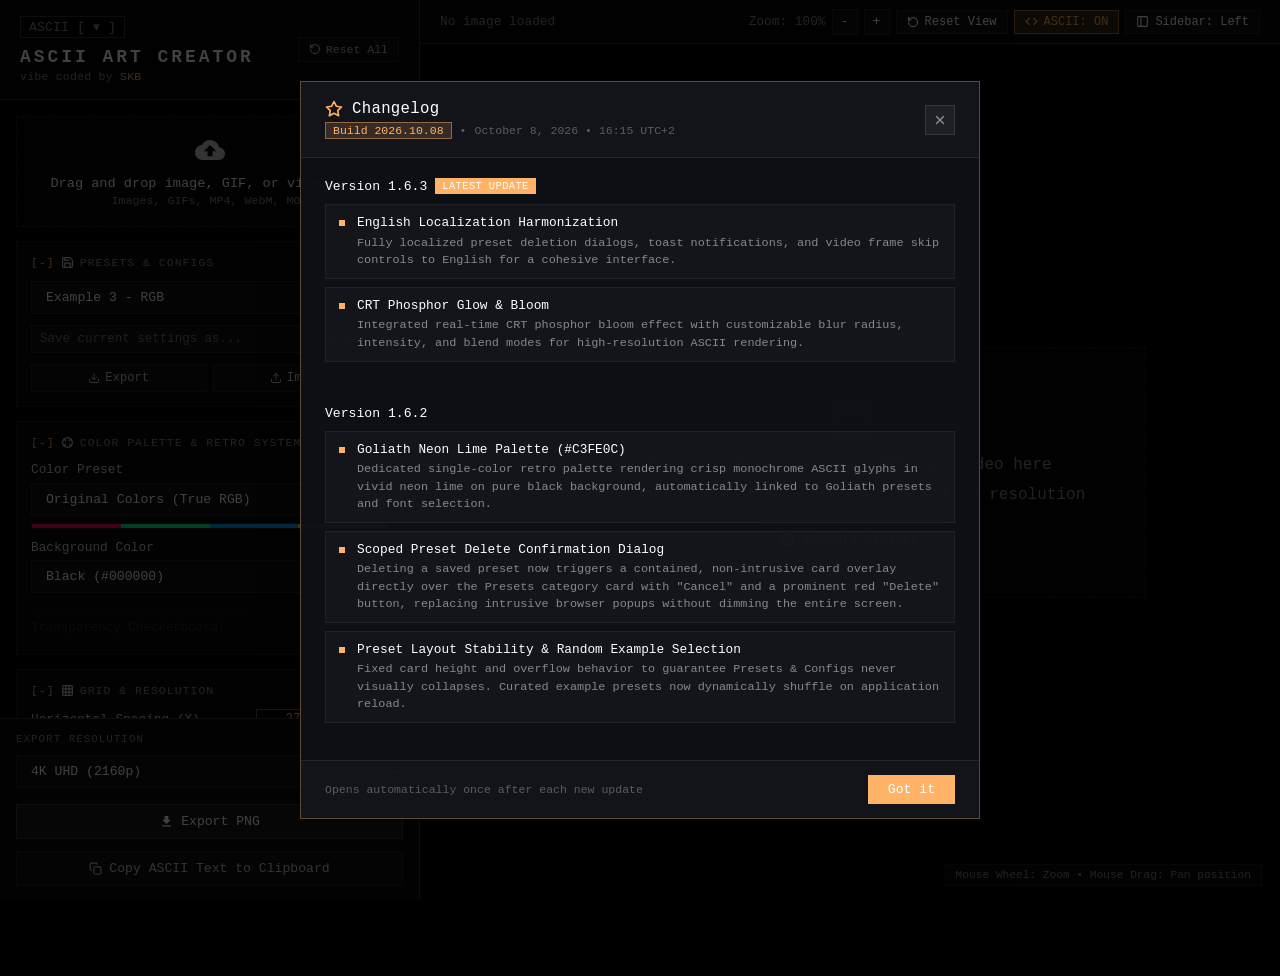
==== ascii.html @ 0fc12c8c "feat: Merge ASCII Art Creator and Modulation Lines into one multi-page build - index.html routes by " ====
<!DOCTYPE html>
<html lang="en" data-tool="ascii">
<head>
    <meta charset="UTF-8">
    <meta name="viewport" content="width=device-width, initial-scale=1.0">
    <title>ASCII ART CREATOR</title>
    <link rel="icon" href="data:,">

    <!-- Primary Meta Tags -->
    <meta name="title" content="&#8203;">
    <meta name="description" content="&quot;Beauty is in the eye of the beholder.&quot;">
    <meta name="theme-color" content="#000000">

    <!-- Open Graph / Facebook / Discord Embed -->
    <meta property="og:type" content="website">
    <meta property="og:url" content="https://skbwastaken.github.io/ASCIICreator/">
    <meta property="og:site_name" content="ASCII ART CREATOR">
    <meta property="og:title" content="&#8203;">
    <meta property="og:description" content="&quot;Beauty is in the eye of the beholder.&quot;">
    <meta property="og:image" content="https://skbwastaken.github.io/ASCIICreator/assets/embed.png">
    <meta property="og:image:width" content="1024">
    <meta property="og:image:height" content="134">

    <!-- Twitter / X Cards -->
    <meta name="twitter:card" content="summary_large_image">
    <meta name="twitter:url" content="https://skbwastaken.github.io/ASCIICreator/">
    <meta name="twitter:title" content="&#8203;">
    <meta name="twitter:description" content="&quot;Beauty is in the eye of the beholder.&quot;">
    <meta name="twitter:image" content="https://skbwastaken.github.io/ASCIICreator/assets/embed.png">
    <link rel="canonical" href="https://skbwastaken.github.io/ASCIICreator/">
    <style>
        @font-face {
            font-family: 'Goliath';
            src: url('[data-uri]') format('truetype');
            font-display: swap;
        }
        @font-face {
            font-family: 'Goliath Beta Encrypted';
            src: url('[data-uri]') format('truetype');
            font-display: swap;
        }

        :root {
            --bg-base: #000000;
            --panel-glass: rgba(12, 12, 16, 0.65);
            --card-glass: rgba(255, 255, 255, 0.025);
            --card-border: #333333;
            --border-subtle: #333333;
            --text-main: #f0f0f0;
            --text-muted: #888888;
            --text-dim: #5c5c5c;
            --control-bg: rgba(255, 255, 255, 0.035);
            --control-border: #333333;
            --accent: #ffb366;
            --accent-glow: rgba(255, 179, 102, 0.6);
            --accent-dim: rgba(255, 179, 102, 0.15);
            --accent-border: rgba(255, 179, 102, 0.45);
            --font-sans: Consolas, "Courier New", monospace;
            --font-mono: Consolas, "Courier New", monospace;
        }

        * {
            box-sizing: border-box;
            margin: 0;
            padding: 0;
        }

        body {
            font-family: var(--font-sans);
            background-color: var(--bg-base);
            background-image: 
                radial-gradient(ellipse 60% 40% at 16% 16%, rgba(255, 255, 255, 0.05) 0%, transparent 60%),
                radial-gradient(ellipse 50% 50% at 84% 84%, rgba(255, 255, 255, 0.03) 0%, transparent 60%),
                radial-gradient(circle at 50% 50%, rgba(0, 0, 0, 0.5) 0%, #000000 100%);
            background-attachment: fixed;
            color: var(--text-main);
            display: flex;
            height: 100vh;
            overflow: hidden;
            -webkit-font-smoothing: antialiased;
        }

        /* ------------------------------------------------------------- */
        /* SIDEBAR (LEFT / RIGHT)                                        */
        /* ------------------------------------------------------------- */
        aside {
            width: 420px;
            background: var(--panel-glass);
            backdrop-filter: blur(28px) saturate(180%);
            -webkit-backdrop-filter: blur(28px) saturate(180%);
            border-right: 1px solid var(--border-subtle);
            box-shadow: 10px 0 35px rgba(0, 0, 0, 0.7);
            display: flex;
            flex-direction: column;
            flex-shrink: 0;
            z-index: 10;
            transition: border 0.25s ease, box-shadow 0.25s ease;
        }

        body.sidebar-right {
            flex-direction: row-reverse;
        }

        body.sidebar-right aside {
            border-right: none;
            border-left: 1px solid var(--border-subtle);
            box-shadow: -10px 0 35px rgba(0, 0, 0, 0.7);
        }

        .sidebar-resizer {
            width: 8px;
            margin: 0 -4px;
            cursor: col-resize;
            z-index: 50;
            position: relative;
            flex-shrink: 0;
            user-select: none;
            transition: background 0.15s ease, box-shadow 0.15s ease;
        }

        .sidebar-resizer:hover,
        body.resizing-sidebar .sidebar-resizer {
            background: var(--accent);
            box-shadow: 0 0 10px var(--accent-glow);
        }

        body.resizing-sidebar {
            cursor: col-resize !important;
            user-select: none !important;
        }

        body.resizing-sidebar * {
            user-select: none !important;
        }

        .header {
            padding: 16px 20px;
            border-bottom: 1px solid var(--border-subtle);
            display: flex;
            align-items: center;
            justify-content: space-between;
            background: rgba(255, 255, 255, 0.015);
            backdrop-filter: blur(20px);
            -webkit-backdrop-filter: blur(20px);
        }

        .header-title-box {
            display: flex;
            flex-direction: column;
            gap: 2px;
        }

        .header h1 {
            font-size: 1.12rem;
            font-weight: 800;
            letter-spacing: 0.04em;
            color: #ffffff;
            text-transform: uppercase;
            line-height: 1.1;
        }

        .header-credit {
            font-size: 0.72rem;
            color: var(--text-muted);
            letter-spacing: 0.02em;
            display: flex;
            align-items: center;
            flex-wrap: wrap;
            gap: 4px;
        }

        .header-credit a {
            color: #ffb366;
            text-decoration: none;
            font-weight: 700;
            transition: all 0.2s ease;
        }

        .header-credit a:hover {
            color: #ffffff;
            text-decoration: underline;
            text-shadow: 0 0 8px rgba(255, 179, 102, 0.6);
        }

        .header-updated {
            font-size: 0.68rem;
            color: var(--text-dim);
            font-weight: 400;
            margin-left: 2px;
            white-space: nowrap;
            cursor: pointer;
            transition: all 0.2s ease;
            text-decoration: underline dotted rgba(255, 255, 255, 0.2);
            text-underline-offset: 3px;
        }

        .header-updated:hover {
            color: var(--accent);
            text-decoration: underline solid var(--accent);
        }

        .btn-reset-all {
            display: flex;
            align-items: center;
            gap: 5px;
            background: rgba(255, 255, 255, 0.04);
            backdrop-filter: blur(10px);
            -webkit-backdrop-filter: blur(10px);
            color: #b8b8b8;
            border: 1px solid rgba(255, 255, 255, 0.09);
            border-radius: 6px;
            padding: 5px 10px;
            font-size: 0.72rem;
            font-weight: 600;
            cursor: pointer;
            transition: all 0.25s ease;
        }

        .btn-reset-all:hover {
            background: rgba(255, 255, 255, 0.09);
            border-color: rgba(255, 255, 255, 0.22);
            color: #ffffff;
            transform: translateY(-1px);
        }

        .controls-scroll {
            padding: 16px;
            overflow-y: auto;
            flex-grow: 1;
            display: flex;
            flex-direction: column;
            gap: 14px;
        }

        .controls-scroll::-webkit-scrollbar {
            width: 6px;
        }

        .controls-scroll::-webkit-scrollbar-track {
            background: transparent;
        }

        .controls-scroll::-webkit-scrollbar-thumb {
            background: rgba(255, 255, 255, 0.12);
            border-radius: 3px;
        }

        .controls-scroll::-webkit-scrollbar-thumb:hover {
            background: rgba(255, 255, 255, 0.2);
        }

        /* Subtle Frosted Glass Cards */
        .glass-card {
            background: rgba(255, 255, 255, 0.025);
            backdrop-filter: blur(16px);
            -webkit-backdrop-filter: blur(16px);
            border: 1px solid rgba(255, 255, 255, 0.07);
            border-radius: 12px;
            padding: 14px;
            display: flex;
            flex-direction: column;
            gap: 10px;
            box-shadow: 0 4px 16px rgba(0, 0, 0, 0.2);
            transition: all 0.28s ease;
        }

        .glass-card:hover {
            border-color: rgba(255, 255, 255, 0.14);
            background: rgba(255, 255, 255, 0.042);
            box-shadow: 0 6px 20px rgba(0, 0, 0, 0.28);
        }

        .card-header {
            font-size: 0.72rem;
            text-transform: uppercase;
            letter-spacing: 1px;
            color: var(--text-muted);
            font-weight: 700;
            display: flex;
            align-items: center;
            gap: 6px;
            margin-bottom: 2px;
        }

        .card-header svg {
            width: 13px;
            height: 13px;
            opacity: 0.8;
            stroke: #ffffff;
            stroke-width: 2.2;
        }

        /* Drop Zone */
        .drop-zone {
            border: 1.5px dashed rgba(255, 255, 255, 0.12);
            border-radius: 12px;
            padding: 18px 14px;
            text-align: center;
            cursor: pointer;
            background: rgba(255, 255, 255, 0.015);
            backdrop-filter: blur(14px);
            -webkit-backdrop-filter: blur(14px);
            transition: all 0.28s ease;
        }

        .drop-zone:hover, .drop-zone.dragover {
            border-color: rgba(255, 255, 255, 0.32);
            background: rgba(255, 255, 255, 0.045);
            transform: scale(0.995);
        }

        .drop-zone svg {
            width: 30px;
            height: 30px;
            fill: #ffffff;
            opacity: 0.8;
            margin-bottom: 6px;
            transition: transform 0.25s ease, opacity 0.25s ease;
        }

        .drop-zone:hover svg {
            transform: translateY(-2px);
            opacity: 1;
        }

        .drop-zone p {
            font-size: 0.85rem;
            font-weight: 600;
            color: var(--text-main);
        }

        .drop-zone span {
            font-size: 0.73rem;
            color: var(--text-muted);
            display: block;
            margin-top: 3px;
        }

        /* Controls */
        .control-group {
            display: flex;
            flex-direction: column;
            gap: 5px;
        }

        .control-label {
            display: flex;
            justify-content: space-between;
            align-items: center;
            font-size: 0.8rem;
            font-weight: 500;
            color: #d0d0d0;
        }

        .label-meta {
            display: flex;
            align-items: center;
            gap: 6px;
        }

        .control-value {
            color: #ffffff;
            font-family: var(--font-mono);
            font-size: 0.82rem;
            font-weight: 600;
        }

        .btn-reset-mini {
            background: transparent;
            border: 1px solid transparent;
            color: var(--text-muted);
            cursor: pointer;
            padding: 2px 5px;
            font-size: 0.68rem;
            line-height: 1;
            border-radius: 4px;
            display: inline-flex;
            align-items: center;
            gap: 3px;
            transition: all 0.25s ease;
            opacity: 0.6;
        }

        .btn-reset-mini:hover {
            opacity: 1;
            color: #ffffff;
            background: rgba(255, 255, 255, 0.08);
            border-color: rgba(255, 255, 255, 0.16);
        }

        .btn-reset-mini svg {
            width: 10px;
            height: 10px;
        }

        .control-num-input {
            background: rgba(0, 0, 0, 0.45);
            border: 1px solid var(--accent-border);
            color: var(--accent);
            font-family: var(--font-mono);
            font-size: 0.78rem;
            font-weight: 600;
            padding: 2px 6px;
            border-radius: 5px;
            width: 52px;
            text-align: right;
            outline: none;
            transition: all 0.18s ease;
            -moz-appearance: textfield;
        }

        .control-num-input::-webkit-outer-spin-button,
        .control-num-input::-webkit-inner-spin-button {
            -webkit-appearance: none;
            margin: 0;
        }

        .control-num-input:hover {
            border-color: var(--accent);
            background: rgba(0, 0, 0, 0.6);
        }

        .control-num-input:focus {
            border-color: var(--accent);
            box-shadow: 0 0 8px var(--accent-glow);
            color: #ffffff;
            background: rgba(0, 0, 0, 0.85);
        }

        .aspect-input {
            width: 62px;
            text-align: center;
        }

        .number-input-wrapper {
            display: inline-flex;
            align-items: center;
            gap: 3px;
        }

        .unit-suffix {
            font-family: var(--font-mono);
            font-size: 0.72rem;
            color: var(--text-dim);
            user-select: none;
        }

        .aspect-stepper-group {
            display: inline-flex;
            align-items: center;
            gap: 2px;
            background: rgba(0, 0, 0, 0.35);
            border: 1px solid var(--border);
            border-radius: 6px;
            padding: 1px 2px;
        }

        .btn-stepper {
            background: rgba(255, 255, 255, 0.05);
            border: none;
            color: var(--text-muted);
            font-family: var(--font-mono);
            font-size: 0.75rem;
            font-weight: bold;
            width: 18px;
            height: 20px;
            border-radius: 4px;
            cursor: pointer;
            display: inline-flex;
            align-items: center;
            justify-content: center;
            transition: all 0.15s ease;
            line-height: 1;
            padding: 0;
            user-select: none;
        }

        .btn-stepper:hover {
            background: var(--accent-dim);
            color: var(--accent);
        }

        .btn-link-aspect {
            background: rgba(255, 255, 255, 0.05);
            border: 1px solid var(--border);
            color: var(--text-dim);
            border-radius: 4px;
            padding: 1px 6px;
            font-size: 0.68rem;
            font-family: var(--font-mono);
            display: inline-flex;
            align-items: center;
            gap: 4px;
            cursor: pointer;
            transition: all 0.15s ease;
            user-select: none;
        }

        .btn-link-aspect.active {
            background: var(--accent-dim);
            border-color: var(--accent-border);
            color: var(--accent);
        }

        .btn-link-aspect:hover {
            border-color: var(--accent);
        }

        input[type="range"] {
            -webkit-appearance: none;
            width: 100%;
            height: 4px;
            background: rgba(255, 255, 255, 0.08);
            border-radius: 2px;
            outline: none;
            transition: background 0.25s ease;
        }

        input[type="range"]::-webkit-slider-thumb {
            -webkit-appearance: none;
            width: 14px;
            height: 14px;
            background: #ffffff;
            border-radius: 50%;
            cursor: pointer;
            box-shadow: 0 1px 4px rgba(0, 0, 0, 0.5);
            transition: transform 0.2s ease, box-shadow 0.2s ease;
        }

        input[type="range"]::-webkit-slider-thumb:hover {
            transform: scale(1.15);
            box-shadow: 0 2px 6px rgba(0, 0, 0, 0.6);
        }

        select, input[type="text"] {
            width: 100%;
            padding: 7px 10px;
            background: rgba(255, 255, 255, 0.035);
            backdrop-filter: blur(10px);
            -webkit-backdrop-filter: blur(10px);
            border: 1px solid rgba(255, 255, 255, 0.08);
            border-radius: 8px;
            color: var(--text-main);
            font-size: 0.82rem;
            outline: none;
            transition: all 0.25s ease;
        }

        select option, select optgroup {
            background-color: #121216;
            color: #ffffff;
        }

        select:hover, input[type="text"]:hover {
            background: rgba(255, 255, 255, 0.06);
            border-color: rgba(255, 255, 255, 0.16);
        }

        select:focus, input[type="text"]:focus {
            background: rgba(255, 255, 255, 0.07);
            border-color: rgba(255, 255, 255, 0.3);
            box-shadow: 0 0 12px rgba(255, 255, 255, 0.04);
        }

        .palette-preview {
            display: flex;
            height: 6px;
            border-radius: 3px;
            overflow: hidden;
            margin-top: 2px;
            border: 1px solid rgba(255, 255, 255, 0.09);
        }

        .palette-swatch {
            flex: 1;
            height: 100%;
        }

        .toggle-row {
            display: flex;
            align-items: center;
            justify-content: space-between;
            padding: 3px 0;
        }

        .toggle-row label {
            font-size: 0.8rem;
            cursor: pointer;
            color: #d0d0d0;
        }

        .switch {
            position: relative;
            display: inline-block;
            width: 34px;
            height: 19px;
        }

        .switch input {
            opacity: 0;
            width: 0;
            height: 0;
        }

        .slider-switch {
            position: absolute;
            cursor: pointer;
            top: 0; left: 0; right: 0; bottom: 0;
            background-color: rgba(255, 255, 255, 0.06);
            border: 1px solid var(--control-border);
            transition: all 0.25s ease;
            border-radius: 20px;
        }

        .slider-switch:before {
            position: absolute;
            content: "";
            height: 13px;
            width: 13px;
            left: 2px;
            bottom: 2px;
            background-color: #6a6a6a;
            transition: all 0.25s ease;
            border-radius: 50%;
        }

        input:checked + .slider-switch {
            background-color: rgba(255, 255, 255, 0.2);
            border-color: rgba(255, 255, 255, 0.35);
        }

        input:checked + .slider-switch:before {
            transform: translateX(15px);
            background-color: #ffffff;
        }

        /* Bottom Actions in Sidebar */
        .actions {
            padding: 14px 16px;
            border-top: 1px solid var(--border-subtle);
            display: flex;
            flex-direction: column;
            gap: 8px;
            background: rgba(12, 12, 16, 0.7);
            backdrop-filter: blur(28px);
            -webkit-backdrop-filter: blur(28px);
        }

        .export-label {
            font-size: 0.68rem;
            text-transform: uppercase;
            letter-spacing: 1px;
            color: var(--text-muted);
            font-weight: 700;
            margin-bottom: 2px;
        }

        .btn {
            display: flex;
            align-items: center;
            justify-content: center;
            gap: 7px;
            padding: 9px 12px;
            border-radius: 8px;
            font-size: 0.82rem;
            font-weight: 600;
            cursor: pointer;
            transition: all 0.26s cubic-bezier(0.2, 0.8, 0.2, 1);
            border: 1px solid transparent;
            text-decoration: none;
        }

        /* ------------------------------------------------------------- */
        /* SUBTLE FROSTED GLASS BUTTONS & GENTLE HOVER HIGHLIGHTS       */
        /* ------------------------------------------------------------- */
        .btn-hero {
            background: rgba(255, 255, 255, 0.07);
            backdrop-filter: blur(14px);
            -webkit-backdrop-filter: blur(14px);
            color: #ffffff;
            border: 1px solid rgba(255, 255, 255, 0.13);
            box-shadow: 0 4px 14px rgba(0, 0, 0, 0.2);
        }

        .btn-hero:hover {
            background: rgba(255, 255, 255, 0.14);
            color: #ffffff;
            border-color: rgba(255, 255, 255, 0.26);
            transform: translateY(-1px);
            box-shadow: 0 6px 18px rgba(0, 0, 0, 0.25), 0 0 14px rgba(255, 255, 255, 0.05);
        }

        .btn-hero:active {
            transform: translateY(0);
            background: rgba(255, 255, 255, 0.11);
        }

        .btn-secondary {
            background: rgba(255, 255, 255, 0.035);
            backdrop-filter: blur(14px);
            -webkit-backdrop-filter: blur(14px);
            border: 1px solid rgba(255, 255, 255, 0.08);
            color: #c8c8c8;
            box-shadow: 0 2px 8px rgba(0, 0, 0, 0.15);
        }

        .btn-secondary:hover {
            background: rgba(255, 255, 255, 0.085);
            border-color: rgba(255, 255, 255, 0.18);
            color: #ffffff;
            transform: translateY(-1px);
            box-shadow: 0 4px 12px rgba(0, 0, 0, 0.2);
        }

        .btn-secondary:active {
            transform: translateY(0);
            background: rgba(255, 255, 255, 0.06);
        }

        .btn-row {
            display: flex;
            gap: 7px;
        }

        .btn-row .btn {
            flex: 1;
            font-size: 0.78rem;
            padding: 7px 8px;
        }

        /* ------------------------------------------------------------- */
        /* MAIN VIEWPORT (RIGHT)                                         */
        /* ------------------------------------------------------------- */
        main {
            flex-grow: 1;
            display: flex;
            flex-direction: column;
            position: relative;
            background: transparent;
            overflow: hidden;
        }

        .top-status-bar {
            height: 44px;
            border-bottom: 1px solid var(--border-subtle);
            background: rgba(12, 12, 16, 0.6);
            backdrop-filter: blur(24px);
            -webkit-backdrop-filter: blur(24px);
            display: flex;
            align-items: center;
            justify-content: space-between;
            padding: 0 20px;
            font-size: 0.8rem;
            color: var(--text-muted);
            z-index: 5;
        }

        .top-bar-right {
            display: flex;
            align-items: center;
            gap: 12px;
        }

        .zoom-controls {
            display: flex;
            align-items: center;
            gap: 6px;
        }

        .zoom-btn {
            background: rgba(255, 255, 255, 0.04);
            backdrop-filter: blur(10px);
            -webkit-backdrop-filter: blur(10px);
            border: 1px solid rgba(255, 255, 255, 0.08);
            color: var(--text-main);
            width: 26px;
            height: 26px;
            border-radius: 6px;
            display: flex;
            align-items: center;
            justify-content: center;
            cursor: pointer;
            font-weight: bold;
            transition: all 0.25s ease;
        }

        .zoom-btn:hover {
            background: rgba(255, 255, 255, 0.1);
            border-color: rgba(255, 255, 255, 0.2);
            color: #ffffff;
        }

        .btn-tool {
            display: flex;
            align-items: center;
            gap: 6px;
            background: rgba(255, 255, 255, 0.04);
            backdrop-filter: blur(10px);
            -webkit-backdrop-filter: blur(10px);
            border: 1px solid rgba(255, 255, 255, 0.08);
            color: var(--text-main);
            padding: 4px 10px;
            border-radius: 6px;
            font-size: 0.75rem;
            font-weight: 600;
            cursor: pointer;
            transition: all 0.25s ease;
        }

        .btn-tool:hover {
            background: rgba(255, 255, 255, 0.1);
            border-color: rgba(255, 255, 255, 0.2);
            color: #ffffff;
            transform: translateY(-1px);
        }

        .btn-tool.active {
            background: rgba(255, 255, 255, 0.16);
            border-color: rgba(255, 255, 255, 0.45);
            color: #ffffff;
        }

        #btnToggleAscii.active {
            background: rgba(255, 179, 102, 0.18);
            border-color: rgba(255, 179, 102, 0.55);
            color: var(--accent);
        }

        #btnToggleAscii.active:hover {
            background: rgba(255, 179, 102, 0.28);
            border-color: var(--accent);
            color: #ffffff;
            box-shadow: 0 0 12px rgba(255, 179, 102, 0.35);
        }

        .viewport {
            flex-grow: 1;
            display: flex;
            align-items: center;
            justify-content: center;
            overflow: hidden;
            position: relative;
            user-select: none;
            cursor: grab;
        }

        .viewport.grabbing {
            cursor: grabbing;
        }

        /* Monochromatic B&W Checkerboard */
        .checkerboard-pattern {
            background-color: #060608 !important;
            background-image: 
                linear-gradient(45deg, #151518 25%, transparent 25%), 
                linear-gradient(-45deg, #151518 25%, transparent 25%), 
                linear-gradient(45deg, transparent 75%, #151518 75%), 
                linear-gradient(-45deg, transparent 75%, #151518 75%) !important;
            background-size: 22px 22px !important;
            background-position: 0 0, 0 11px, 11px -11px, -11px 0px !important;
        }

        .pan-hint {
            position: absolute;
            bottom: 14px;
            right: 18px;
            font-size: 0.7rem;
            color: var(--text-muted);
            background: rgba(12, 12, 16, 0.7);
            padding: 4px 10px;
            border-radius: 6px;
            pointer-events: none;
            border: 1px solid rgba(255, 255, 255, 0.08);
            backdrop-filter: blur(14px);
            -webkit-backdrop-filter: blur(14px);
            z-index: 10;
        }

        /* ------------------------------------------------------------- */
        /* FLOATING MEDIA PLAYER BAR (VIDEOS & GIFS)                     */
        /* ------------------------------------------------------------- */
        .media-player-bar {
            position: absolute;
            bottom: 22px;
            left: 50%;
            transform: translateX(-50%);
            display: flex;
            align-items: center;
            gap: 12px;
            padding: 7px 16px;
            background: rgba(14, 14, 18, 0.88);
            backdrop-filter: blur(28px) saturate(160%);
            -webkit-backdrop-filter: blur(28px) saturate(160%);
            border: 1px solid rgba(255, 255, 255, 0.12);
            border-radius: 30px;
            box-shadow: 0 12px 35px rgba(0, 0, 0, 0.75), 0 0 18px rgba(255, 179, 102, 0.15);
            z-index: 25;
            width: 90%;
            max-width: 480px;
            transition: all 0.3s cubic-bezier(0.16, 1, 0.3, 1);
            user-select: none;
        }

        .player-btn {
            background: rgba(255, 255, 255, 0.06);
            border: 1px solid rgba(255, 255, 255, 0.1);
            color: #ffffff;
            width: 32px;
            height: 32px;
            border-radius: 50%;
            display: flex;
            align-items: center;
            justify-content: center;
            cursor: pointer;
            transition: all 0.2s ease;
            flex-shrink: 0;
        }

        .player-btn:hover {
            background: rgba(255, 255, 255, 0.14);
            border-color: rgba(255, 255, 255, 0.28);
            color: #ffb366;
            transform: scale(1.06);
        }

        .player-btn.active {
            color: #ffb366;
            border-color: rgba(255, 179, 102, 0.45);
            background: rgba(255, 179, 102, 0.15);
        }

        .player-time {
            font-size: 0.72rem;
            font-family: var(--font-mono);
            color: var(--text-muted);
            white-space: nowrap;
            user-select: none;
        }

        .player-seekbar {
            flex: 1;
            -webkit-appearance: none;
            appearance: none;
            height: 5px;
            border-radius: 3px;
            background: rgba(255, 255, 255, 0.14);
            outline: none;
            cursor: pointer;
            transition: background 0.2s ease;
        }

        .player-seekbar::-webkit-slider-thumb {
            -webkit-appearance: none;
            appearance: none;
            width: 13px;
            height: 13px;
            border-radius: 50%;
            background: #ffb366;
            box-shadow: 0 0 10px rgba(255, 179, 102, 0.85);
            cursor: pointer;
            transition: transform 0.15s ease;
        }

        .player-seekbar::-webkit-slider-thumb:hover {
            transform: scale(1.25);
        }

        .player-seekbar::-moz-range-thumb {
            width: 13px;
            height: 13px;
            border: none;
            border-radius: 50%;
            background: #ffb366;
            box-shadow: 0 0 10px rgba(255, 179, 102, 0.85);
            cursor: pointer;
        }

        /* Offline Export Modal Overlay */
        .export-modal-overlay {
            position: fixed;
            top: 0; left: 0; right: 0; bottom: 0;
            background: rgba(4, 4, 6, 0.78);
            backdrop-filter: blur(16px);
            -webkit-backdrop-filter: blur(16px);
            z-index: 1000;
            display: flex;
            align-items: center;
            justify-content: center;
        }

        .export-modal-card {
            background: rgba(18, 18, 24, 0.95);
            border: 1px solid rgba(255, 179, 102, 0.35);
            border-radius: 16px;
            padding: 22px 26px;
            width: 90%;
            max-width: 440px;
            box-shadow: 0 20px 50px rgba(0, 0, 0, 0.8), 0 0 25px rgba(255, 179, 102, 0.15);
            display: flex;
            flex-direction: column;
            gap: 12px;
            user-select: none;
        }

        .export-modal-title {
            display: flex;
            align-items: center;
            gap: 10px;
            font-size: 0.92rem;
            font-weight: 700;
            color: #ffffff;
        }

        .export-progress-bar {
            width: 100%;
            height: 8px;
            background: rgba(255, 255, 255, 0.08);
            border-radius: 4px;
            overflow: hidden;
            margin-top: 4px;
        }

        .export-progress-fill {
            height: 100%;
            width: 0%;
            background: #ffb366;
            box-shadow: 0 0 12px rgba(255, 179, 102, 0.85);
            transition: width 0.1s ease;
        }

        .export-modal-status {
            font-size: 0.76rem;
            color: var(--text-muted);
            font-family: var(--font-mono);
        }

        /* -------------------------------------------------------------
           CHANGELOG / WHAT'S NEW MODAL POPUP
        ------------------------------------------------------------- */
        .changelog-modal-overlay {
            position: fixed;
            inset: 0;
            background: rgba(0, 0, 0, 0.75);
            backdrop-filter: blur(10px);
            -webkit-backdrop-filter: blur(10px);
            z-index: 1200;
            display: flex;
            align-items: center;
            justify-content: center;
            padding: 24px;
            animation: changelogFadeIn 0.2s ease;
        }

        @keyframes changelogFadeIn {
            from { opacity: 0; }
            to { opacity: 1; }
        }

        .changelog-modal-card {
            background: rgba(15, 16, 22, 0.96);
            border: 1px solid rgba(255, 179, 102, 0.35);
            border-radius: 16px;
            width: 92%;
            max-width: 680px;
            max-height: 82vh;
            box-shadow: 0 24px 60px rgba(0, 0, 0, 0.88), 0 0 35px rgba(255, 179, 102, 0.15);
            backdrop-filter: blur(28px) saturate(160%);
            -webkit-backdrop-filter: blur(28px) saturate(160%);
            display: flex;
            flex-direction: column;
            overflow: hidden;
            user-select: none;
            animation: changelogSlideUp 0.24s cubic-bezier(0.16, 1, 0.3, 1);
        }

        @keyframes changelogSlideUp {
            from {
                opacity: 0;
                transform: translateY(18px) scale(0.98);
            }
            to {
                opacity: 1;
                transform: translateY(0) scale(1);
            }
        }

        .changelog-header {
            display: flex;
            align-items: center;
            justify-content: space-between;
            padding: 18px 24px;
            border-bottom: 1px solid rgba(255, 255, 255, 0.08);
            background: rgba(255, 255, 255, 0.02);
        }

        .changelog-title-group {
            display: flex;
            flex-direction: column;
            gap: 4px;
        }

        .changelog-title {
            display: flex;
            align-items: center;
            gap: 9px;
            font-size: 0.98rem;
            font-weight: 700;
            color: #ffffff;
            letter-spacing: 0.02em;
        }

        .changelog-title svg {
            color: var(--accent);
        }

        .changelog-meta {
            display: flex;
            align-items: center;
            gap: 8px;
            font-size: 0.72rem;
            color: var(--text-dim);
            font-family: var(--font-mono);
        }

        .changelog-build-badge {
            background: var(--accent-dim);
            color: var(--accent);
            border: 1px solid var(--accent-border);
            padding: 1px 7px;
            border-radius: 6px;
            font-weight: 600;
            text-decoration: none;
            display: inline-flex;
            align-items: center;
            cursor: pointer;
            transition: all 0.18s ease;
        }

        .changelog-build-badge:hover {
            background: rgba(255, 179, 102, 0.25);
            border-color: var(--accent);
            color: #fff;
            box-shadow: 0 0 10px rgba(255, 179, 102, 0.35);
        }

        .changelog-close-btn {
            background: rgba(255, 255, 255, 0.05);
            border: 1px solid rgba(255, 255, 255, 0.1);
            color: var(--text-muted);
            width: 30px;
            height: 30px;
            border-radius: 8px;
            display: flex;
            align-items: center;
            justify-content: center;
            cursor: pointer;
            transition: all 0.18s ease;
        }

        .changelog-close-btn:hover {
            background: rgba(255, 255, 255, 0.12);
            border-color: rgba(255, 255, 255, 0.25);
            color: #ffffff;
            transform: scale(1.06);
        }

        .changelog-body {
            flex: 1;
            min-height: 0;
            overflow-y: auto;
            overscroll-behavior: contain;
            padding: 20px 24px;
            display: flex;
            flex-direction: column;
            gap: 18px;
            scrollbar-width: thin;
            scrollbar-color: rgba(255, 255, 255, 0.15) transparent;
        }

        .changelog-body::-webkit-scrollbar {
            width: 6px;
        }
        .changelog-body::-webkit-scrollbar-track {
            background: transparent;
        }
        .changelog-body::-webkit-scrollbar-thumb {
            background: rgba(255, 255, 255, 0.15);
            border-radius: 3px;
        }
        .changelog-body::-webkit-scrollbar-thumb:hover {
            background: rgba(255, 255, 255, 0.28);
        }

        .changelog-version-block {
            display: flex;
            flex-direction: column;
            gap: 10px;
        }

        .changelog-version-tag {
            display: flex;
            align-items: center;
            gap: 8px;
            font-size: 0.82rem;
            font-weight: 700;
            color: #ffffff;
        }

        .changelog-version-tag .badge-latest {
            background: var(--accent);
            color: #ffffff;
            font-size: 0.65rem;
            font-weight: 700;
            padding: 2px 7px;
            border-radius: 6px;
            text-transform: uppercase;
            letter-spacing: 0.04em;
        }

        .changelog-list {
            list-style: none;
            padding: 0;
            margin: 0;
            display: flex;
            flex-direction: column;
            gap: 8px;
        }

        .changelog-item {
            display: flex;
            align-items: flex-start;
            gap: 12px;
            font-size: 0.8rem;
            line-height: 1.45;
            color: #c8c8cc;
            background: rgba(255, 255, 255, 0.025);
            border: 1px solid rgba(255, 255, 255, 0.05);
            border-radius: 9px;
            padding: 9px 13px;
        }

        .changelog-bullet {
            width: 6px;
            height: 6px;
            border-radius: 50%;
            background: var(--accent);
            box-shadow: 0 0 7px var(--accent-glow);
            margin-top: 6px;
            flex-shrink: 0;
        }

        .changelog-item-content {
            display: flex;
            flex-direction: column;
            gap: 2px;
        }

        .changelog-item-title {
            font-weight: 600;
            color: #ffffff;
        }

        .changelog-item-desc {
            color: var(--text-muted);
            font-size: 0.74rem;
        }

        .changelog-divider {
            height: 1px;
            background: rgba(255, 255, 255, 0.06);
            margin: 4px 0;
        }

        .changelog-footer {
            display: flex;
            align-items: center;
            justify-content: space-between;
            padding: 14px 24px;
            border-top: 1px solid rgba(255, 255, 255, 0.08);
            background: rgba(255, 255, 255, 0.02);
        }

        .changelog-footer-note {
            font-size: 0.72rem;
            color: var(--text-dim);
        }

        .changelog-btn-confirm {
            background: var(--accent);
            color: #ffffff;
            border: none;
            border-radius: 8px;
            padding: 7px 20px;
            font-size: 0.82rem;
            font-weight: 600;
            cursor: pointer;
            box-shadow: 0 0 14px var(--accent-glow);
            transition: all 0.18s ease;
        }

        .changelog-btn-confirm:hover {
            opacity: 0.92;
            transform: scale(1.03);
        }

        /* -------------------------------------------------------------
           PRESET DELETE OVERLAY (CONTAINED TO PRESETS CATEGORY CARD ONLY)
        ------------------------------------------------------------- */
        .preset-delete-overlay {
            position: absolute;
            inset: 0;
            background: rgba(10, 11, 16, 0.94);
            backdrop-filter: blur(12px);
            -webkit-backdrop-filter: blur(12px);
            z-index: 50;
            display: flex;
            align-items: center;
            justify-content: center;
            padding: 14px 16px;
            border-radius: inherit;
            animation: presetOverlayFadeIn 0.16s ease;
        }

        @keyframes presetOverlayFadeIn {
            from { opacity: 0; transform: scale(0.97); }
            to { opacity: 1; transform: scale(1); }
        }

        .preset-delete-box {
            display: flex;
            flex-direction: column;
            align-items: center;
            width: 100%;
            user-select: none;
        }

        .btn-danger-red {
            background: #dc2626 !important;
            color: #ffffff !important;
            border: 1px solid #ef4444 !important;
            font-weight: 600 !important;
            box-shadow: 0 0 14px rgba(239, 68, 68, 0.35) !important;
            cursor: pointer;
            border-radius: 8px;
            transition: all 0.15s ease;
        }

        .btn-danger-red:hover {
            background: #b91c1c !important;
            border-color: #f87171 !important;
            box-shadow: 0 0 20px rgba(239, 68, 68, 0.55) !important;
            transform: translateY(-1px);
        }

        .btn-danger-red:active {
            transform: translateY(0);
        }

        canvas#previewCanvas {
            max-width: 92%;
            max-height: 92%;
            box-shadow: 0 14px 45px rgba(0, 0, 0, 0.85);
            border-radius: 4px;
            transform-origin: center center;
            will-change: transform;
        }

        .placeholder-box {
            display: flex;
            flex-direction: column;
            align-items: center;
            justify-content: center;
            gap: 12px;
            color: var(--text-muted);
            background: rgba(255, 255, 255, 0.02);
            backdrop-filter: blur(16px);
            -webkit-backdrop-filter: blur(16px);
            border: 1px dashed rgba(255, 255, 255, 0.1);
            border-radius: 16px;
            padding: 40px 60px;
        }

        .placeholder-box > svg {
            width: 56px;
            height: 56px;
            fill: rgba(255, 255, 255, 0.25);
        }

        .btn-example-picture {
            display: inline-flex;
            align-items: center;
            justify-content: center;
            gap: 8px;
            margin-top: 8px;
            padding: 8px 18px;
            background: rgba(255, 179, 102, 0.12);
            color: var(--accent);
            border: 1px solid rgba(255, 179, 102, 0.35);
            border-radius: 9999px;
            font-size: 0.8rem;
            font-weight: 600;
            font-family: inherit;
            cursor: pointer;
            transition: all 0.2s cubic-bezier(0.16, 1, 0.3, 1);
            outline: none;
            backdrop-filter: blur(10px);
            -webkit-backdrop-filter: blur(10px);
            user-select: none;
        }

        .btn-example-picture svg {
            width: 14px;
            height: 14px;
            fill: none !important;
            stroke: currentColor;
            stroke-width: 2.2;
            stroke-linecap: round;
            stroke-linejoin: round;
        }

        .btn-example-picture:hover {
            background: rgba(255, 179, 102, 0.26);
            border-color: var(--accent);
            color: #ffffff;
            box-shadow: 0 0 16px rgba(255, 179, 102, 0.45);
            transform: translateY(-1px);
        }

        .btn-example-picture:active {
            transform: translateY(0);
            background: rgba(255, 179, 102, 0.38);
        }

        .toast {
            position: absolute;
            bottom: 24px;
            right: 24px;
            background: rgba(16, 16, 20, 0.85);
            backdrop-filter: blur(20px);
            -webkit-backdrop-filter: blur(20px);
            border: 1px solid rgba(255, 255, 255, 0.14);
            color: #ffffff;
            padding: 9px 16px;
            border-radius: 8px;
            font-size: 0.82rem;
            font-weight: 600;
            box-shadow: 0 10px 30px rgba(0, 0, 0, 0.7);
            transform: translateY(100px);
            opacity: 0;
            transition: all 0.3s cubic-bezier(0.16, 1, 0.3, 1);
            z-index: 1000;
            pointer-events: none;
            display: flex;
            align-items: center;
            gap: 8px;
        }

        .toast.show {
            transform: translateY(0);
            opacity: 1;
        }

        /* ------------------------------------------------------------- */
        /* RESPONSIVE MOBILE STYLES (Smartphones & Tablets)              */
        /* ------------------------------------------------------------- */
        @media (max-width: 900px) {
            body, body.sidebar-right {
                flex-direction: column-reverse;
                height: auto;
                min-height: 100vh;
                overflow-y: auto;
                overflow-x: hidden;
            }
            aside, body.sidebar-right aside {
                width: 100% !important;
                border-right: none;
                border-left: none;
                border-top: 1px solid var(--border-subtle);
                box-shadow: none;
            }
            .sidebar-resizer {
                display: none !important;
            }
            .controls-scroll {
                overflow-y: visible;
                max-height: none;
            }
            main {
                width: 100%;
                height: 50vh;
                min-height: 300px;
                position: sticky;
                top: 0;
                z-index: 50;
                background: var(--bg-base);
                box-shadow: 0 4px 24px rgba(0, 0, 0, 0.8);
            }
        }
    </style>
    <link rel="stylesheet" href="./shared.css">
</head>
<body>

    <aside>
        <div class="header">
            <div class="header-title-box">
                <div class="swx-mount" data-swx-mount></div>
                <h1>ASCII ART CREATOR</h1>
                <div class="header-credit">
                    <span>vibe coded by <a href="https://discord.com/users/289503943409664000" target="_blank" rel="noopener noreferrer">SKB</a></span>
                </div>
            </div>
            <button class="btn-reset-all" id="btnResetAll" title="Reset all settings to default">
                <svg width="12" height="12" viewBox="0 0 24 24" fill="none" stroke="currentColor" stroke-width="2.5" stroke-linecap="round" stroke-linejoin="round"><path d="M3 12a9 9 0 1 0 9-9 9.75 9.75 0 0 0-6.74 2.74L3 8"/><path d="M3 3v5h5"/></svg>
                Reset All
            </button>
        </div>

        <div class="controls-scroll">
            <!-- Drop Zone -->
            <div class="drop-zone" id="dropZone">
                <svg viewBox="0 0 24 24">
                    <path d="M19.35 10.04C18.67 6.59 15.64 4 12 4 9.11 4 6.6 5.64 5.35 8.04 2.34 8.36 0 10.91 0 14c0 3.31 2.69 6 6 6h13c2.76 0 5-2.24 5-5 0-2.64-2.05-4.78-4.65-4.96zM14 13v4h-4v-4H7l5-5 5 5h-3z"/>
                </svg>
                <p>Drag and drop image, GIF, or video here</p>
                <span>Images, GIFs, MP4, WebM, MOV</span>
                <input type="file" id="fileInput" accept="image/*,video/*,.gif,.mp4,.webm,.mov" style="display: none;">
            </div>

            <!-- Presets Manager (LocalStorage) -->
            <div class="glass-card" id="presetsControlCard" style="position: relative;">
                <!-- Preset Delete Confirmation Overlay (Contained ONLY to Presets category card) -->
                <div class="preset-delete-overlay" id="presetDeleteOverlay" style="display: none;">
                    <div class="preset-delete-box">
                        <div style="display: flex; align-items: center; justify-content: center; gap: 7px; color: #f87171; font-weight: 700; font-size: 0.82rem;">
                            <svg width="15" height="15" viewBox="0 0 24 24" fill="none" stroke="currentColor" stroke-width="2.2" stroke-linecap="round" stroke-linejoin="round">
                                <polyline points="3 6 5 6 21 6"></polyline>
                                <path d="M19 6v14a2 2 0 0 1-2 2H7a2 2 0 0 1-2-2V6m3 0V4a2 2 0 0 1 2-2h4a2 2 0 0 1 2 2v2"></path>
                            </svg>
                            <span id="presetDeleteTitle">Delete Preset?</span>
                        </div>
                        <p id="presetDeleteMessage" style="font-size: 0.74rem; color: var(--text-muted); margin: 6px 0 12px 0; line-height: 1.35; text-align: center; word-break: break-word;">
                            Are you sure you want to delete this preset?
                        </p>
                        <div style="display: flex; gap: 8px; justify-content: center; width: 100%;">
                            <button type="button" class="btn btn-secondary" id="btnCancelDeletePreset" style="flex: 1; padding: 6px 10px; font-size: 0.76rem; justify-content: center;">
                                Cancel
                            </button>
                            <button type="button" class="btn btn-danger-red" id="btnConfirmDeletePreset" style="flex: 1; padding: 6px 10px; font-size: 0.76rem; justify-content: center;">
                                Delete
                            </button>
                        </div>
                    </div>
                </div>

                <div class="card-header" style="justify-content: space-between;">
                    <div style="display: flex; align-items: center; gap: 6px;">
                        <svg viewBox="0 0 24 24" fill="none" stroke="currentColor"><path d="M19 21H5a2 2 0 0 1-2-2V5a2 2 0 0 1 2-2h11l5 5v11a2 2 0 0 1-2 2z"/><polyline points="17 21 17 13 7 13 7 21"/><polyline points="7 3 7 8 15 8"/></svg>
                        Presets & Configs
                    </div>
                    <span id="presetCountBadge" style="font-size: 0.68rem; color: var(--text-muted); font-family: var(--font-mono);">0 saved</span>
                </div>

                <div class="control-group">
                    <div style="display: flex; gap: 6px;">
                        <select id="presetSelect" style="flex: 1;">
                            <option value="" disabled selected>Choose a preset to load...</option>
                            <optgroup label="Default Presets" id="defaultPresetsOptgroup">
                                <option value="default_example_1">Example 1 - Commodore 64</option>
                                <option value="default_example_2">Example 2 - Goliath</option>
                                <option value="default_example_3">Example 3 - RGB</option>
                                <option value="default_example_4">Example 4 - The Numbers</option>
                            </optgroup>
                            <optgroup label="My Saved Presets" id="userPresetsOptgroup">
                                <!-- Dynamic from localStorage -->
                            </optgroup>
                        </select>
                        <button type="button" class="btn-tool" id="btnDeletePreset" title="Delete selected user preset" style="display: none; padding: 0 8px; color: #f87171; border-color: rgba(248, 113, 113, 0.3);">
                            <svg width="12" height="12" viewBox="0 0 24 24" fill="none" stroke="currentColor" stroke-width="2"><polyline points="3 6 5 6 21 6"/><path d="M19 6v14a2 2 0 0 1-2 2H7a2 2 0 0 1-2-2V6m3 0V4a2 2 0 0 1 2-2h4a2 2 0 0 1 2 2v2"/></svg>
                        </button>
                    </div>

                    <div style="display: flex; gap: 6px; margin-top: 6px;">
                        <input type="text" id="newPresetName" placeholder="Save current settings as..." style="flex: 1; font-size: 0.78rem; padding: 6px 8px;">
                        <button type="button" class="btn btn-secondary" id="btnSavePreset" style="padding: 6px 12px; font-size: 0.78rem; white-space: nowrap;">
                            <svg width="11" height="11" viewBox="0 0 24 24" fill="none" stroke="currentColor" stroke-width="2"><path d="M19 21H5a2 2 0 0 1-2-2V5a2 2 0 0 1 2-2h11l5 5v11a2 2 0 0 1-2 2z"/><polyline points="17 21 17 13 7 13 7 21"/><polyline points="7 3 7 8 15 8"/></svg>
                            Save
                        </button>
                    </div>

                    <div style="display: flex; gap: 6px; margin-top: 6px;">
                        <button type="button" class="btn btn-secondary" id="btnExportPresets" title="Export saved presets to a .json file" style="flex: 1; padding: 6px 10px; font-size: 0.76rem; justify-content: center; gap: 5px;">
                            <svg width="12" height="12" viewBox="0 0 24 24" fill="none" stroke="currentColor" stroke-width="2" stroke-linecap="round" stroke-linejoin="round"><path d="M21 15v4a2 2 0 0 1-2 2H5a2 2 0 0 1-2-2v-4"/><polyline points="7 10 12 15 17 10"/><line x1="12" y1="15" x2="12" y2="3"/></svg>
                            Export
                        </button>
                        <button type="button" class="btn btn-secondary" id="btnImportPresets" title="Import presets from a .json file" style="flex: 1; padding: 6px 10px; font-size: 0.76rem; justify-content: center; gap: 5px;">
                            <svg width="12" height="12" viewBox="0 0 24 24" fill="none" stroke="currentColor" stroke-width="2" stroke-linecap="round" stroke-linejoin="round"><path d="M21 15v4a2 2 0 0 1-2 2H5a2 2 0 0 1-2-2v-4"/><polyline points="17 8 12 3 7 8"/><line x1="12" y1="3" x2="12" y2="15"/></svg>
                            Import
                        </button>
                        <input type="file" id="importPresetsFileInput" accept=".json,application/json" style="display: none;">
                    </div>
                </div>
            </div>

            <!-- RETRO COLOR PRESET SELECTOR -->
            <div class="glass-card">
                <div class="card-header">
                    <svg viewBox="0 0 24 24" fill="none" stroke="currentColor"><circle cx="12" cy="12" r="9"/><path d="m4.93 4.93 4.24 4.24M14.83 9.17l4.24-4.24M14.83 14.83l4.24 4.24M4.93 19.07l4.24-4.24"/></svg>
                    Color Palette & Retro Systems
                </div>

                <div class="control-group">
                    <div class="control-label">
                        <span>Color Preset</span>
                        <button class="btn-reset-mini" id="resetPalette" title="Default palette (Original Solid)">
                            <svg viewBox="0 0 24 24" fill="none" stroke="currentColor" stroke-width="2.5" stroke-linecap="round" stroke-linejoin="round"><path d="M3 12a9 9 0 1 0 9-9 9.75 9.75 0 0 0-6.74 2.74L3 8"/><path d="M3 3v5h5"/></svg>
                            Reset
                        </button>
                    </div>
                    <select id="palettePreset">
                        <option value="pure_bw">Pure Black & White (1-Bit Binary • No Grayscale)</option>
                        <option value="original_solid">Original Colors (True RGB)</option>
                        <option value="amiga_ocs">Amiga OCS 16 Colors (Quantized)</option>
                        <option value="amiga_wb">Amiga Workbench 1.3 (Blue & Orange)</option>
                        <option value="c64">Commodore 64 (Original 16 Colors)</option>
                        <option value="cyberpunk">Cyberpunk / Synthwave (Neon Pink & Cyan)</option>
                        <option value="frosted_silver">Frosted Glass / Silver (Milky Glass Glow)</option>
                        <option value="goliath_lime">Goliath Neon Lime (#C3FE0C • Single Color)</option>
                        <option value="cga1">IBM CGA Mode 1 (Black, Cyan, Magenta, White)</option>
                        <option value="cga2">IBM CGA Mode 2 (Black, Green, Red, Yellow)</option>
                        <option value="matrix">Matrix Digital Green</option>
                        <option value="mono">Monochrome (Grayscale Gradient)</option>
                        <option value="gameboy">Nintendo Game Boy (DMG 4-Greens)</option>
                        <option value="zx">Sinclair ZX Spectrum (15 Colors)</option>
                        <option value="terminal_green">VT100 Terminal (Phosphor Green)</option>
                        <option value="terminal_amber">VT220 Terminal (Amber)</option>
                        <option value="nixie_red">Nixie Tube Red (Filament Glow)</option>
                    </select>
                    <div class="palette-preview" id="palettePreview"></div>

                    <!-- 1-Bit Binary Pure B&W Controls (Active when Pure Black & White is selected) -->
                    <div id="pureBwControlsGroup" style="display: none; margin-top: 10px; padding: 10px; background: rgba(0, 0, 0, 0.4); border: 1px solid var(--accent-border); border-radius: 8px;">
                        <div class="control-group" style="margin-bottom: 8px;">
                            <div class="control-label">
                                <span style="color: var(--accent); font-weight: 600;">1-Bit Cutoff Threshold</span>
                                <div class="label-meta">
                                    <div class="number-input-wrapper">
                                        <input type="number" id="bwThresholdNumInput" class="control-num-input" min="1" max="99" step="1" value="50">
                                        <span class="unit-suffix">%</span>
                                    </div>
                                    <button class="btn-reset-mini" id="resetBwThreshold" title="Default: 50%">
                                        <svg viewBox="0 0 24 24" fill="none" stroke="currentColor" stroke-width="2.5" stroke-linecap="round" stroke-linejoin="round"><path d="M3 12a9 9 0 1 0 9-9 9.75 9.75 0 0 0-6.74 2.74L3 8"/><path d="M3 3v5h5"/></svg>
                                        Reset
                                    </button>
                                </div>
                            </div>
                            <input type="range" id="bwThresholdSlider" min="1" max="99" value="50" step="1">
                            <div style="font-size: 0.72rem; color: var(--text-dim); margin-top: 3px;">
                                Strictly binary (ON / OFF). Zero grayscale. Symbols render in 100% solid color.
                            </div>
                        </div>

                        <div class="control-group" style="margin-bottom: 0;">
                            <div class="control-label">
                                <span>ON Symbol Mode</span>
                            </div>
                            <select id="bwSymbolMode" style="width: 100%;">
                                <option value="solid" selected>Solid Single Symbol (Uniform 1-Bit)</option>
                                <option value="ramp">Character Ramp Density (100% Pure White)</option>
                            </select>
                        </div>
                    </div>
                </div>

                <div class="control-group">
                    <div class="control-label">
                        <span>Background Color</span>
                        <button class="btn-reset-mini" id="resetBg" title="Default: Automatic">
                            <svg viewBox="0 0 24 24" fill="none" stroke="currentColor" stroke-width="2.5" stroke-linecap="round" stroke-linejoin="round"><path d="M3 12a9 9 0 1 0 9-9 9.75 9.75 0 0 0-6.74 2.74L3 8"/><path d="M3 3v5h5"/></svg>
                            Reset
                        </button>
                    </div>
                    <select id="bgColor">
                        <option value="auto">Automatic (Matches Preset)</option>
                        <option value="#000000">Black (#000000)</option>
                        <option value="#0055aa">Amiga Blue (#0055aa)</option>
                        <option value="#40318d">C64 Blue (#40318d)</option>
                        <option value="#0f380f">Game Boy Dark Green (#0f380f)</option>
                        <option value="#ffffff">White (#ffffff)</option>
                        <option value="transparent">Transparent (PNG)</option>
                    </select>
                </div>

                <div class="toggle-row" id="checkerboardRow" style="margin-top: 6px; padding-top: 8px; border-top: 1px solid rgba(255, 255, 255, 0.06); transition: opacity 0.25s ease;">
                    <label for="checkerboardToggle" id="checkerboardLabel" style="font-size: 0.78rem; color: #a0a0a0; cursor: pointer;">
                        Transparency Checkerboard
                    </label>
                    <label class="switch">
                        <input type="checkbox" id="checkerboardToggle">
                        <span class="slider-switch"></span>
                    </label>
                </div>
            </div>

            <!-- Grid / Columns -->
            <div class="glass-card">
                <div class="card-header">
                    <svg viewBox="0 0 24 24" fill="none" stroke="currentColor"><rect x="3" y="3" width="18" height="18" rx="2"/><path d="M3 9h18M3 15h18M9 3v18M15 3v18"/></svg>
                    Grid & Resolution
                </div>

                <!-- Horizontal Spacing (X) -->
                <div class="control-group">
                    <div class="control-label">
                        <span>Horizontal Spacing (X)</span>
                        <div class="label-meta">
                            <div class="number-input-wrapper">
                                <input type="number" id="spacingSliderInput" class="control-num-input" min="2" max="200" step="1" value="14">
                                <span class="unit-suffix">px</span>
                            </div>
                            <button class="btn-reset-mini" id="resetSpacing" title="Default: 14 px">
                                <svg viewBox="0 0 24 24" fill="none" stroke="currentColor" stroke-width="2.5" stroke-linecap="round" stroke-linejoin="round"><path d="M3 12a9 9 0 1 0 9-9 9.75 9.75 0 0 0-6.74 2.74L3 8"/><path d="M3 3v5h5"/></svg>
                                Reset
                            </button>
                        </div>
                    </div>
                    <input type="range" id="spacingSlider" min="2" max="200" value="14" step="1">
                </div>

                <!-- Vertical Spacing (Y) -->
                <div class="control-group">
                    <div class="control-label">
                        <div style="display: inline-flex; align-items: center; gap: 6px;">
                            <span>Vertical Spacing (Y)</span>
                            <button class="btn-link-aspect active" id="btnLinkAspect" title="Link Spacing X & Y (Keeps Aspect Ratio)">
                                <svg width="12" height="12" viewBox="0 0 24 24" fill="none" stroke="currentColor" stroke-width="2.5" stroke-linecap="round" stroke-linejoin="round"><path d="M10 13a5 5 0 0 0 7.54.54l3-3a5 5 0 0 0-7.07-7.07l-1.72 1.71"/><path d="M14 11a5 5 0 0 0-7.54-.54l-3 3a5 5 0 0 0 7.07 7.07l1.71-1.71"/></svg>
                                <span id="linkAspectText">Linked</span>
                            </button>
                        </div>
                        <div class="label-meta">
                            <div class="number-input-wrapper">
                                <input type="number" id="spacingYSliderInput" class="control-num-input" min="2" max="200" step="1" value="30">
                                <span class="unit-suffix">px</span>
                            </div>
                            <button class="btn-reset-mini" id="resetSpacingY" title="Reset Vertical Spacing">
                                <svg viewBox="0 0 24 24" fill="none" stroke="currentColor" stroke-width="2.5" stroke-linecap="round" stroke-linejoin="round"><path d="M3 12a9 9 0 1 0 9-9 9.75 9.75 0 0 0-6.74 2.74L3 8"/><path d="M3 3v5h5"/></svg>
                                Reset
                            </button>
                        </div>
                    </div>
                    <input type="range" id="spacingYSlider" min="2" max="200" value="30" step="1">
                </div>

                <!-- Characters per Row (Columns) -->
                <div class="control-group">
                    <div class="control-label">
                        <span>Characters per Row (Columns)</span>
                        <div class="label-meta">
                            <input type="number" id="colsSliderInput" class="control-num-input" min="10" max="480" step="1" value="137">
                            <button class="btn-reset-mini" id="resetCols" title="Default: 137 columns">
                                <svg viewBox="0 0 24 24" fill="none" stroke="currentColor" stroke-width="2.5" stroke-linecap="round" stroke-linejoin="round"><path d="M3 12a9 9 0 1 0 9-9 9.75 9.75 0 0 0-6.74 2.74L3 8"/><path d="M3 3v5h5"/></svg>
                                Reset
                            </button>
                        </div>
                    </div>
                    <input type="range" id="colsSlider" min="10" max="480" value="137" step="1">
                </div>

                <!-- Character Aspect Ratio -->
                <div class="control-group">
                    <div class="control-label">
                        <span>Character Aspect Ratio</span>
                        <div class="label-meta">
                            <div class="aspect-stepper-group">
                                <button class="btn-stepper" id="btnAspectDec" title="Decrease Aspect Ratio (-0.005)">−</button>
                                <input type="number" id="aspectNumInput" class="control-num-input aspect-input" min="0.100" max="2.500" step="0.001" value="0.460">
                                <button class="btn-stepper" id="btnAspectInc" title="Increase Aspect Ratio (+0.005)">+</button>
                            </div>
                            <button class="btn-reset-mini" id="resetAspect" title="Default: 0.460">
                                <svg viewBox="0 0 24 24" fill="none" stroke="currentColor" stroke-width="2.5" stroke-linecap="round" stroke-linejoin="round"><path d="M3 12a9 9 0 1 0 9-9 9.75 9.75 0 0 0-6.74 2.74L3 8"/><path d="M3 3v5h5"/></svg>
                                Reset
                            </button>
                        </div>
                    </div>
                    <input type="range" id="aspectSlider" min="0.100" max="2.500" value="0.460" step="0.001">
                </div>

                <!-- Symbol Font Size Scale -->
                <div class="control-group">
                    <div class="control-label">
                        <span>Symbol Size / Scale</span>
                        <div class="label-meta">
                            <div class="number-input-wrapper">
                                <input type="number" id="symbolScaleInput" class="control-num-input" min="10" max="300" step="1" value="100">
                                <span class="unit-suffix">%</span>
                            </div>
                            <button class="btn-reset-mini" id="resetSymbolScale" title="Default: 100%">
                                <svg viewBox="0 0 24 24" fill="none" stroke="currentColor" stroke-width="2.5" stroke-linecap="round" stroke-linejoin="round"><path d="M3 12a9 9 0 1 0 9-9 9.75 9.75 0 0 0-6.74 2.74L3 8"/><path d="M3 3v5h5"/></svg>
                                Reset
                            </button>
                        </div>
                    </div>
                    <input type="range" id="symbolScaleSlider" min="10" max="300" value="100" step="1">
                    <div style="font-size: 0.72rem; color: var(--text-dim); margin-top: 3px;">
                        Adjusts symbol font size independently from grid spacing and character count.
                    </div>
                </div>
            </div>

            <!-- Character Set -->
            <div class="glass-card">
                <div class="card-header">
                    <svg viewBox="0 0 24 24" fill="none" stroke="currentColor"><path d="M4 7V4h16v3M9 20h6M12 4v16"/></svg>
                    Character Set & Typography
                </div>

                <div class="control-group">
                    <div class="control-label">
                        <span>Character Set Preset</span>
                        <button class="btn-reset-mini" id="resetChars" title="Default: Retro (Amiga)">
                            <svg viewBox="0 0 24 24" fill="none" stroke="currentColor" stroke-width="2.5" stroke-linecap="round" stroke-linejoin="round"><path d="M3 12a9 9 0 1 0 9-9 9.75 9.75 0 0 0-6.74 2.74L3 8"/><path d="M3 3v5h5"/></svg>
                            Reset
                        </button>
                    </div>
                    <select id="charPreset">
                        <option value="retro" selected>Retro / Amiga (N K @ 0 % H U k y v z < > ( ) [ ] ~ / \ ^ ; , . )</option>
                        <option value="standard">Standard (@%#*+=-:. )</option>
                        <option value="dense">Dense / High Detail ($@B%8&WM#*oahkbdpqwmZO0QLCJU...)</option>
                        <option value="goliath">Goliath Alphanumeric (A-Z, 0-9, . , -)</option>
                        <option value="blocks">Blocks & Shades (█▓▒░ )</option>
                        <option value="binary">Binary (0 1)</option>
                        <option value="custom">Custom Ramp...</option>
                    </select>
                </div>

                <div class="control-group" id="customRampGroup" style="display: none;">
                    <div class="control-label">
                        <span>Custom Character Ramp (Dark to Light)</span>
                        <button class="btn-reset-mini" id="resetCustomRamp" title="Reset to default ramp">
                            <svg viewBox="0 0 24 24" fill="none" stroke="currentColor" stroke-width="2.5" stroke-linecap="round" stroke-linejoin="round"><path d="M3 12a9 9 0 1 0 9-9 9.75 9.75 0 0 0-6.74 2.74L3 8"/><path d="M3 3v5h5"/></svg>
                            Reset
                        </button>
                    </div>
                    <input type="text" id="customRamp" value=" .:-=+*#%@">
                </div>

                <div class="control-group">
                    <div class="control-label">
                        <span>Font Family</span>
                        <button class="btn-reset-mini" id="resetFont" title="Default: Consolas">
                            <svg viewBox="0 0 24 24" fill="none" stroke="currentColor" stroke-width="2.5" stroke-linecap="round" stroke-linejoin="round"><path d="M3 12a9 9 0 1 0 9-9 9.75 9.75 0 0 0-6.74 2.74L3 8"/><path d="M3 3v5h5"/></svg>
                            Reset
                        </button>
                    </div>
                    <select id="fontFamily">
                        <optgroup label="Standard Monospace">
                            <option value="Consolas, monospace" selected>Consolas (Recommended)</option>
                            <option value="'Courier New', monospace">Courier New</option>
                            <option value="'Lucida Console', monospace">Lucida Console</option>
                            <option value="'Cascadia Code', monospace">Cascadia Code</option>
                            <option value="'Cascadia Mono', monospace">Cascadia Mono</option>
                            <option value="'MS Gothic', monospace">MS Gothic</option>
                            <option value="monospace">Standard Monospace</option>
                        </optgroup>
                        <optgroup label="Special & Encrypted Font">
                            <option value="'Goliath Beta Encrypted', 'Goliath', monospace">Goliath Beta Encrypted</option>
                        </optgroup>
                        <optgroup label="Retro & Special (if installed)">
                            <option value="'Topaz', 'Topaz a1200', monospace">Topaz (Amiga Workbench)</option>
                            <option value="'Pet Me 64', 'Pet Me', monospace">Pet Me 64 (Commodore 64)</option>
                            <option value="'C64 Pro Mono', monospace">C64 Pro Mono</option>
                            <option value="'Fixedsys Excelsior 3.01', Fixedsys, monospace">Fixedsys (DOS)</option>
                            <option value="'Terminus', monospace">Terminus</option>
                        </optgroup>
                        <optgroup label="Local & Custom Fonts" id="customFontsOptgroup">
                            <option value="custom">Enter custom font name...</option>
                        </optgroup>
                    </select>

                    <div id="customFontNameGroup" style="display: none; margin-top: 4px;">
                        <input type="text" id="customFontName" placeholder="Installed font name (e.g. Goliath, Arial...)">
                        <div id="customFontFeedback" style="font-size: 0.72rem; margin-top: 4px; line-height: 1.3;"></div>
                    </div>

                    <div class="btn-row" style="margin-top: 5px;">
                        <button type="button" class="btn btn-secondary" id="btnScanLocalFonts" title="Scans all installed local fonts">
                            <svg width="12" height="12" viewBox="0 0 24 24" fill="none" stroke="currentColor" stroke-width="2"><circle cx="11" cy="11" r="8"/><path d="m21 21-4.35-4.35"/></svg>
                            System Fonts
                        </button>
                        <button type="button" class="btn btn-secondary" id="btnLoadFontFile" title="Load font file directly (.ttf, .otf, .woff)">
                            <svg width="12" height="12" viewBox="0 0 24 24" fill="none" stroke="currentColor" stroke-width="2"><path d="M22 19a2 2 0 0 1-2 2H4a2 2 0 0 1-2-2V5a2 2 0 0 1 2-2h5l2 3h9a2 2 0 0 1 2 2z"/></svg>
                            Font File (.ttf)
                        </button>
                        <input type="file" id="fontFileInput" accept=".ttf,.otf,.woff,.woff2" style="display: none;">
                    </div>

                    <div class="toggle-row" style="margin-top: 10px; padding-top: 8px; border-top: 1px solid rgba(255, 255, 255, 0.06);">
                        <div style="display: flex; align-items: center; gap: 8px;">
                            <label for="randomCharToggle">Random Character Mode</label>
                            <button type="button" class="btn-reset-mini" id="btnReshuffleChars" title="Shuffle / Re-roll characters" style="display: none;">
                                <svg viewBox="0 0 24 24" fill="none" stroke="currentColor" stroke-width="2.5" stroke-linecap="round" stroke-linejoin="round"><path d="M21.5 2v6h-6M21.34 15.57a10 10 0 1 1-.57-8.38l5.67-5.67"/></svg>
                                Shuffle
                            </button>
                        </div>
                        <label class="switch">
                            <input type="checkbox" id="randomCharToggle">
                            <span class="slider-switch"></span>
                        </label>
                    </div>

                    <!-- Blank Character Controls -->
                    <div class="toggle-row" style="margin-top: 8px;">
                        <label for="noBlanksToggle">Prevent Blank Spaces (Fill Shadows)</label>
                        <label class="switch">
                            <input type="checkbox" id="noBlanksToggle">
                            <span class="slider-switch"></span>
                        </label>
                    </div>

                    <div class="control-group" id="blankRatioGroup" style="margin-top: 6px;">
                        <div class="control-label">
                            <span>Blank Space Frequency</span>
                            <div class="label-meta">
                                <span class="control-value" id="blankRatioVal">100%</span>
                                <button type="button" class="btn-reset-mini" id="resetBlankRatio" title="Default: 100%">
                                    <svg viewBox="0 0 24 24" fill="none" stroke="currentColor" stroke-width="2.5" stroke-linecap="round" stroke-linejoin="round"><path d="M3 12a9 9 0 1 0 9-9 9.75 9.75 0 0 0-6.74 2.74L3 8"/><path d="M3 3v5h5"/></svg>
                                    Reset
                                </button>
                            </div>
                        </div>
                        <input type="range" id="blankRatioSlider" min="0" max="100" value="100" step="5" title="0% = No blanks (Solid Fill), 100% = Standard Blanks">
                    </div>
                </div>
            </div>

            <!-- Adjustments & Transparency -->
            <div class="glass-card">
                <div class="card-header">
                    <svg viewBox="0 0 24 24" fill="none" stroke="currentColor"><circle cx="12" cy="12" r="3"/><path d="M19.4 15a1.65 1.65 0 0 0 .33 1.82l.06.06a2 2 0 0 1 0 2.83 2 2 0 0 1-2.83 0l-.06-.06a1.65 1.65 0 0 0-1.82-.33 1.65 1.65 0 0 0-1 1.51V21a2 2 0 0 1-2 2 2 2 0 0 1-2-2v-.09A1.65 1.65 0 0 0 9 19.4a1.65 1.65 0 0 0-1.82.33l-.06.06a2 2 0 0 1-2.83 0 2 2 0 0 1 0-2.83l.06-.06a1.65 1.65 0 0 0 .33-1.82 1.65 1.65 0 0 0-1.51-1H3a2 2 0 0 1-2-2 2 2 0 0 1 2-2h.09A1.65 1.65 0 0 0 4.6 9a1.65 1.65 0 0 0-.33-1.82l-.06-.06a2 2 0 0 1 0-2.83 2 2 0 0 1 2.83 0l.06.06a1.65 1.65 0 0 0 1.82.33H9a1.65 1.65 0 0 0 1-1.51V3a2 2 0 0 1 2-2 2 2 0 0 1 2 2v.09a1.65 1.65 0 0 0 1 1.51 1.65 1.65 0 0 0 1.82-.33l.06-.06a2 2 0 0 1 2.83 0 2 2 0 0 1 0 2.83l-.06.06a1.65 1.65 0 0 0-.33 1.82V9a1.65 1.65 0 0 0 1.51 1H21a2 2 0 0 1 2 2 2 2 0 0 1-2 2h-.09a1.65 1.65 0 0 0-1.51 1z"/></svg>
                    Adjustments & Transparency
                </div>

                <div class="control-group">
                    <div class="control-label">
                        <span>Contrast</span>
                        <div class="label-meta">
                            <span class="control-value" id="contrastVal">0</span>
                            <button class="btn-reset-mini" id="resetContrast" title="Default: 0">
                                <svg viewBox="0 0 24 24" fill="none" stroke="currentColor" stroke-width="2.5" stroke-linecap="round" stroke-linejoin="round"><path d="M3 12a9 9 0 1 0 9-9 9.75 9.75 0 0 0-6.74 2.74L3 8"/><path d="M3 3v5h5"/></svg>
                                Reset
                            </button>
                        </div>
                    </div>
                    <input type="range" id="contrastSlider" min="-100" max="100" value="0" step="5">
                </div>

                <div class="control-group">
                    <div class="control-label">
                        <span>Brightness</span>
                        <div class="label-meta">
                            <span class="control-value" id="brightVal">0</span>
                            <button class="btn-reset-mini" id="resetBright" title="Default: 0">
                                <svg viewBox="0 0 24 24" fill="none" stroke="currentColor" stroke-width="2.5" stroke-linecap="round" stroke-linejoin="round"><path d="M3 12a9 9 0 1 0 9-9 9.75 9.75 0 0 0-6.74 2.74L3 8"/><path d="M3 3v5h5"/></svg>
                                Reset
                            </button>
                        </div>
                    </div>
                    <input type="range" id="brightSlider" min="-100" max="100" value="0" step="5">
                </div>

                <div class="toggle-row">
                    <label for="invertToggle">Invert Brightness</label>
                    <label class="switch">
                        <input type="checkbox" id="invertToggle">
                        <span class="slider-switch"></span>
                    </label>
                </div>

                <div class="toggle-row" style="margin-top: 4px;">
                    <label for="transparentToggle">Skip Transparent Pixels</label>
                    <label class="switch">
                        <input type="checkbox" id="transparentToggle" checked>
                        <span class="slider-switch"></span>
                    </label>
                </div>

                <div class="control-group" id="alphaThresholdGroup">
                    <div class="control-label">
                        <span>Transparency Tolerance</span>
                        <div class="label-meta">
                            <span class="control-value" id="alphaVal">20%</span>
                            <button class="btn-reset-mini" id="resetAlpha" title="Default: 20%">
                                <svg viewBox="0 0 24 24" fill="none" stroke="currentColor" stroke-width="2.5" stroke-linecap="round" stroke-linejoin="round"><path d="M3 12a9 9 0 1 0 9-9 9.75 9.75 0 0 0-6.74 2.74L3 8"/><path d="M3 3v5h5"/></svg>
                                Reset
                            </button>
                        </div>
                    </div>
                    <input type="range" id="alphaSlider" min="1" max="95" value="20" step="1">
                </div>
            </div>

            <!-- CRT Phosphor Glow & Bloom (Experimental) -->
            <div class="glass-card" id="glowControlCard">
                <div class="card-header">
                    <svg viewBox="0 0 24 24" fill="none" stroke="currentColor" stroke-width="2"><circle cx="12" cy="12" r="5"/><line x1="12" y1="1" x2="12" y2="3"/><line x1="12" y1="21" x2="12" y2="23"/><line x1="4.22" y1="4.22" x2="5.64" y2="5.64"/><line x1="18.36" y1="18.36" x2="19.78" y2="19.78"/><line x1="1" y1="12" x2="3" y2="12"/><line x1="21" y1="12" x2="23" y2="12"/><line x1="4.22" y1="19.78" x2="5.64" y2="18.36"/><line x1="18.36" y1="5.64" x2="19.78" y2="4.22"/></svg>
                    CRT Glow & Phosphor Bloom
                </div>

                <div class="toggle-row">
                    <label for="enableGlowToggle">Enable Glow Effect</label>
                    <label class="switch">
                        <input type="checkbox" id="enableGlowToggle">
                        <span class="slider-switch"></span>
                    </label>
                </div>

                <div id="glowSettingsContainer" style="display: none; flex-direction: column; gap: 10px; margin-top: 4px;">
                    <div class="control-group">
                        <div class="control-label">
                            <span>Glow Radius</span>
                            <div class="label-meta">
                                <span class="control-value" id="glowRadiusVal">12 px</span>
                                <button class="btn-reset-mini" id="resetGlowRadius" title="Default: 12 px">
                                    <svg viewBox="0 0 24 24" fill="none" stroke="currentColor" stroke-width="2.5" stroke-linecap="round" stroke-linejoin="round"><path d="M3 12a9 9 0 1 0 9-9 9.75 9.75 0 0 0-6.74 2.74L3 8"/><path d="M3 3v5h5"/></svg>
                                    Reset
                                </button>
                            </div>
                        </div>
                        <input type="range" id="glowRadiusSlider" min="2" max="40" value="12" step="1">
                    </div>

                    <div class="control-group">
                        <div class="control-label">
                            <span>Glow Intensity</span>
                            <div class="label-meta">
                                <span class="control-value" id="glowIntensityVal">65%</span>
                                <button class="btn-reset-mini" id="resetGlowIntensity" title="Default: 65%">
                                    <svg viewBox="0 0 24 24" fill="none" stroke="currentColor" stroke-width="2.5" stroke-linecap="round" stroke-linejoin="round"><path d="M3 12a9 9 0 1 0 9-9 9.75 9.75 0 0 0-6.74 2.74L3 8"/><path d="M3 3v5h5"/></svg>
                                    Reset
                                </button>
                            </div>
                        </div>
                        <input type="range" id="glowIntensitySlider" min="10" max="150" value="65" step="5">
                    </div>

                    <div class="control-group">
                        <div class="control-label">
                            <span>Blend Mode</span>
                        </div>
                        <select id="glowBlendModeSelect">
                            <option value="screen" selected>Screen (CRT Phosphor Halo)</option>
                            <option value="lighter">Lighter / Additive (Analog Beam)</option>
                            <option value="color-dodge">Color Dodge (Intense Core Glow)</option>
                        </select>
                    </div>
                </div>
            </div>

            <!-- Video Settings & Frame Skip (Visible when Video is loaded) -->
            <div class="glass-card" id="videoSettingsCard" style="display: none;">
                <div class="card-header">
                    <svg viewBox="0 0 24 24" fill="none" stroke="currentColor" stroke-width="2" stroke-linecap="round" stroke-linejoin="round"><polygon points="23 7 16 12 23 17 23 7"/><rect x="1" y="5" width="15" height="14" rx="2" ry="2"/></svg>
                    Video Settings
                </div>

                <div class="control-group">
                    <div class="control-label">
                        <span>Frame Skip</span>
                        <div class="label-meta">
                            <span class="control-value" id="videoFrameSkipVal">0 (Aus)</span>
                            <button class="btn-reset-mini" id="resetVideoFrameSkip" title="Standard: 0">
                                <svg viewBox="0 0 24 24" fill="none" stroke="currentColor" stroke-width="2.5" stroke-linecap="round" stroke-linejoin="round"><path d="M3 12a9 9 0 1 0 9-9 9.75 9.75 0 0 0-6.74 2.74L3 8"/><path d="M3 3v5h5"/></svg>
                                Reset
                            </button>
                        </div>
                    </div>
                    <input type="range" id="videoFrameSkipSlider" min="0" max="15" value="0" step="1">
                    <div style="display: flex; justify-content: space-between; font-size: 10px; color: var(--text-muted); margin-top: 2px;">
                        <span>0 (Every frame)</span>
                        <span>7 Frames</span>
                        <span>15 Frames</span>
                    </div>
                </div>

                <div style="display: flex; gap: 8px; margin-top: 4px;">
                    <button class="btn btn-secondary" id="btnSkipPrevFrames" style="flex: 1; padding: 6px 8px; font-size: 11px; justify-content: center;" title="Step frames backward">
                        <svg width="12" height="12" viewBox="0 0 24 24" fill="none" stroke="currentColor" stroke-width="2"><polyline points="11 19 2 12 11 5"/><polyline points="22 19 13 12 22 5"/></svg>
                        <span id="btnSkipPrevText">-1 Frame</span>
                    </button>
                    <button class="btn btn-secondary" id="btnSkipNextFrames" style="flex: 1; padding: 6px 8px; font-size: 11px; justify-content: center;" title="Step frames forward">
                        <span id="btnSkipNextText">+1 Frame</span>
                        <svg width="12" height="12" viewBox="0 0 24 24" fill="none" stroke="currentColor" stroke-width="2"><polyline points="13 19 22 12 13 5"/><polyline points="2 19 11 12 2 5"/></svg>
                    </button>
                </div>
            </div>
        </div>

        <div class="actions">
            <div class="export-label">Export Resolution</div>
            <select id="exportResolutionSelect" style="width: 100%; margin-bottom: 8px;">
                <option value="1920">Full HD (1080p)</option>
                <option value="3840" selected>4K UHD (2160p)</option>
            </select>
            <button class="btn btn-hero" id="btnExportImage" title="Download ASCII image at selected resolution">
                <svg width="15" height="15" viewBox="0 0 24 24" fill="currentColor"><path d="M19 9h-4V3H9v6H5l7 7 7-7zM5 18v2h14v-2H5z"/></svg>
                <span id="btnExportImageText">Export PNG</span>
            </button>
            <button class="btn btn-secondary" id="btnCopyText" style="margin-top: 4px;">
                <svg width="13" height="13" viewBox="0 0 24 24" fill="none" stroke="currentColor" stroke-width="2"><rect x="9" y="9" width="13" height="13" rx="2" ry="2"/><path d="M5 15H4a2 2 0 0 1-2-2V4a2 2 0 0 1 2-2h9a2 2 0 0 1 2 2v1"/></svg>
                Copy ASCII Text to Clipboard
            </button>
            <button class="btn btn-secondary" id="btnExportVideo" style="display: none; margin-top: 4px; border-color: rgba(255, 179, 102, 0.45); color: #ffb366;">
                <svg width="14" height="14" viewBox="0 0 24 24" fill="none" stroke="currentColor" stroke-width="2"><polygon points="23 7 16 12 23 17 23 7"/><rect x="1" y="5" width="15" height="14" rx="2" ry="2"/></svg>
                <span id="btnExportVideoText">Export ASCII Video (MP4)</span>
            </button>
        </div>
    </aside>
    <div class="sidebar-resizer" id="sidebarResizer" title="Drag to resize sidebar (Double-click to reset)"></div>

    <main>
        <div class="top-status-bar">
            <div id="gridInfo">No image loaded</div>
            <div class="top-bar-right">
                <div class="zoom-controls">
                    <span>Zoom: <span id="zoomLevel">100%</span></span>
                    <button class="zoom-btn" id="zoomOut" title="Zoom Out">-</button>
                    <button class="zoom-btn" id="zoomIn" title="Zoom In">+</button>
                    <button class="btn-tool" id="btnResetView" title="Reset view & center (1:1)">
                        <svg width="12" height="12" viewBox="0 0 24 24" fill="none" stroke="currentColor" stroke-width="2.5" stroke-linecap="round" stroke-linejoin="round"><path d="M3 12a9 9 0 1 0 9-9 9.75 9.75 0 0 0-6.74 2.74L3 8"/><path d="M3 3v5h5"/></svg>
                        <span>Reset View</span>
                    </button>
                    <button class="btn-tool active" id="btnToggleAscii" title="Toggle ASCII Conversion (ASCII Art / Original Media)">
                        <svg width="13" height="13" viewBox="0 0 24 24" fill="none" stroke="currentColor" stroke-width="2" stroke-linecap="round" stroke-linejoin="round"><polyline points="16 18 22 12 16 6"/><polyline points="8 6 2 12 8 18"/></svg>
                        <span id="asciiToggleText">ASCII: ON</span>
                    </button>
                    <button class="btn-tool" id="btnToggleSidebar" title="Switch Sidebar Position (Left / Right)">
                        <svg width="13" height="13" viewBox="0 0 24 24" fill="none" stroke="currentColor" stroke-width="2"><rect x="3" y="3" width="18" height="18" rx="2"/><line x1="9" y1="3" x2="9" y2="21"/></svg>
                        <span id="sidebarPosText">Sidebar: Left</span>
                    </button>
                </div>
            </div>
        </div>

        <div class="viewport" id="viewport">
            <div class="pan-hint">
                <span>Mouse Wheel: Zoom • Mouse Drag: Pan position</span>
            </div>
            <div class="placeholder-box" id="placeholder">
                <svg viewBox="0 0 24 24">
                    <path d="M21 19V5c0-1.1-.9-2-2-2H5c-1.1 0-2 .9-2 2v14c0 1.1.9 2 2 2h14c1.1 0 2-.9 2-2zM8.5 13.5l2.5 3.01L14.5 12l4.5 6H5l3.5-4.5z"/>
                </svg>
                <p>Drag and drop an image, GIF, or video here</p>
                <span>Images, GIFs, MP4, WebM, MOV in native resolution</span>
                <button type="button" class="btn-example-picture" id="btnLoadExample" title="Load sample picture">
                    <svg viewBox="0 0 24 24"><rect x="3" y="3" width="18" height="18" rx="2" ry="2"/><circle cx="8.5" cy="8.5" r="1.5"/><polyline points="21 15 16 10 5 21"/></svg>
                    <span>Example Picture</span>
                </button>
            </div>
            <canvas id="previewCanvas" style="display: none;"></canvas>

            <!-- Floating Media Player Bar (Videos & GIFs) -->
            <div class="media-player-bar" id="mediaPlayerBar" style="display: none;">
                <button class="player-btn" id="btnPlayPause" title="Play / Pause">
                    <svg id="iconPlay" width="14" height="14" viewBox="0 0 24 24" fill="currentColor"><polygon points="5 3 19 12 5 21 5 3"/></svg>
                    <svg id="iconPause" width="14" height="14" viewBox="0 0 24 24" fill="currentColor" style="display: none;"><rect x="6" y="4" width="4" height="16"/><rect x="14" y="4" width="4" height="16"/></svg>
                </button>
                <span class="player-time" id="playerTime">00:00 / 00:00</span>
                <input type="range" class="player-seekbar" id="playerSeekbar" min="0" max="100" value="0" step="0.05">
                <button class="player-btn active" id="btnLoop" title="Toggle Loop">
                    <svg width="14" height="14" viewBox="0 0 24 24" fill="none" stroke="currentColor" stroke-width="2" stroke-linecap="round" stroke-linejoin="round"><polyline points="17 1 21 5 17 9"/><path d="M3 11V9a4 4 0 0 1 4-4h14"/><polyline points="7 23 3 19 7 15"/><path d="M21 13v2a4 4 0 0 1-4 4H3"/></svg>
                </button>
                <button class="player-btn" id="btnMute" title="Toggle Audio">
                    <svg id="iconMute" width="14" height="14" viewBox="0 0 24 24" fill="none" stroke="currentColor" stroke-width="2"><polygon points="11 5 6 9 2 9 2 15 6 15 11 19 11 5"/><line x1="23" y1="9" x2="17" y2="15"/><line x1="17" y1="9" x2="23" y2="15"/></svg>
                    <svg id="iconUnmute" width="14" height="14" viewBox="0 0 24 24" fill="none" stroke="currentColor" stroke-width="2" style="display: none;"><polygon points="11 5 6 9 2 9 2 15 6 15 11 19 11 5"/><path d="M19.07 4.93a10 10 0 0 1 0 14.14M15.54 8.46a5 5 0 0 1 0 7.07"/></svg>
                </button>
            </div>

            <!-- Offline Video Export Modal Dialog -->
            <div class="export-modal-overlay" id="exportModalOverlay" style="display: none;">
                <div class="export-modal-card">
                    <div class="export-modal-title">
                        <svg width="18" height="18" viewBox="0 0 24 24" fill="none" stroke="#ffb366" stroke-width="2"><polygon points="23 7 16 12 23 17 23 7"/><rect x="1" y="5" width="15" height="14" rx="2" ry="2"/></svg>
                        <span>Exporting ASCII Video (MP4 High-Quality Render)</span>
                    </div>
                    <div class="export-progress-bar">
                        <div class="export-progress-fill" id="exportProgressFill" style="width: 0%;"></div>
                    </div>
                    <div class="export-modal-status" id="exportModalStatus">Rendering frame 0 / 0 (High Quality MP4)...</div>
                    <button class="btn btn-secondary" id="btnCancelExport" style="margin-top: 8px; align-self: flex-end; padding: 6px 14px; font-size: 0.78rem;">
                        Cancel Export
                    </button>
                </div>
            </div>

            <!-- What's New / Changelog Modal Dialog -->
            <div class="changelog-modal-overlay" id="changelogModalOverlay" style="display: none;">
                <div class="changelog-modal-card">
                    <div class="changelog-header">
                        <div class="changelog-title-group">
                            <div class="changelog-title">
                                <svg width="18" height="18" viewBox="0 0 24 24" fill="none" stroke="currentColor" stroke-width="2.2" stroke-linecap="round" stroke-linejoin="round"><polygon points="12 2 15.09 8.26 22 9.27 17 14.14 18.18 21.02 12 17.77 5.82 21.02 7 14.14 2 9.27 8.91 8.26 12 2"/></svg>
                                <span>Changelog</span>
                            </div>
                            <div class="changelog-meta">
                                <a href="https://github.com/SKBwastaken/ASCIICreator" target="_blank" rel="noopener noreferrer" class="changelog-build-badge" title="Open repository on GitHub">Build 2026.10.08</a>
                                <span>•</span>
                                <span>October 8, 2026 • 16:15 UTC+2</span>
                            </div>
                        </div>
                        <button class="changelog-close-btn" id="btnCloseChangelog" title="Close">
                            <svg width="14" height="14" viewBox="0 0 24 24" fill="none" stroke="currentColor" stroke-width="2.5" stroke-linecap="round" stroke-linejoin="round"><line x1="18" y1="6" x2="6" y2="18"/><line x1="6" y1="6" x2="18" y2="18"/></svg>
                        </button>
                    </div>

                    <div class="changelog-body">
                        <!-- v1.6.3 (Patch) -->
                        <div class="changelog-version-block">
                            <div class="changelog-version-tag">
                                <span>Version 1.6.3</span>
                                <span class="badge-latest">Latest Update</span>
                            </div>
                            <div class="changelog-list">
                                <div class="changelog-item">
                                    <span class="changelog-bullet"></span>
                                    <div class="changelog-item-content">
                                        <span class="changelog-item-title">English Localization Harmonization</span>
                                        <span class="changelog-item-desc">Fully localized preset deletion dialogs, toast notifications, and video frame skip controls to English for a cohesive interface.</span>
                                    </div>
                                </div>
                                <div class="changelog-item">
                                    <span class="changelog-bullet"></span>
                                    <div class="changelog-item-content">
                                        <span class="changelog-item-title">CRT Phosphor Glow & Bloom</span>
                                        <span class="changelog-item-desc">Integrated real-time CRT phosphor bloom effect with customizable blur radius, intensity, and blend modes for high-resolution ASCII rendering.</span>
                                    </div>
                                </div>
                            </div>
                        </div>

                        <div class="changelog-divider"></div>

                        <!-- v1.6.2 (Patch) -->
                        <div class="changelog-version-block">
                            <div class="changelog-version-tag">
                                <span>Version 1.6.2</span>
                            </div>
                            <div class="changelog-list">
                                <div class="changelog-item">
                                    <span class="changelog-bullet"></span>
                                    <div class="changelog-item-content">
                                        <span class="changelog-item-title">Goliath Neon Lime Palette (#C3FE0C)</span>
                                        <span class="changelog-item-desc">Dedicated single-color retro palette rendering crisp monochrome ASCII glyphs in vivid neon lime on pure black background, automatically linked to Goliath presets and font selection.</span>
                                    </div>
                                </div>
                                <div class="changelog-item">
                                    <span class="changelog-bullet"></span>
                                    <div class="changelog-item-content">
                                        <span class="changelog-item-title">Scoped Preset Delete Confirmation Dialog</span>
                                        <span class="changelog-item-desc">Deleting a saved preset now triggers a contained, non-intrusive card overlay directly over the Presets category card with "Cancel" and a prominent red "Delete" button, replacing intrusive browser popups without dimming the entire screen.</span>
                                    </div>
                                </div>
                                <div class="changelog-item">
                                    <span class="changelog-bullet"></span>
                                    <div class="changelog-item-content">
                                        <span class="changelog-item-title">Preset Layout Stability & Random Example Selection</span>
                                        <span class="changelog-item-desc">Fixed card height and overflow behavior to guarantee Presets & Configs never visually collapses. Curated example presets now dynamically shuffle on application reload.</span>
                                    </div>
                                </div>
                            </div>
                        </div>

                        <div class="changelog-divider"></div>

                        <!-- v1.6.0 -->
                        <div class="changelog-version-block">
                            <div class="changelog-version-tag">
                                <span>Version 1.6.0</span>
                            </div>
                            <div class="changelog-list">
                                <div class="changelog-item">
                                    <span class="changelog-bullet"></span>
                                    <div class="changelog-item-content">
                                        <span class="changelog-item-title">Preset Export & Import (JSON)</span>
                                        <span class="changelog-item-desc">One-click export and import of user presets as .json files. Automatically saves unsaved changes upon export for effortless backup and sharing.</span>
                                    </div>
                                </div>
                                <div class="changelog-item">
                                    <span class="changelog-bullet"></span>
                                    <div class="changelog-item-content">
                                        <span class="changelog-item-title">Curated Example Presets</span>
                                        <span class="changelog-item-desc">Added "Example 1 - Commodore 64" and "Example 2 - Goliath", permanently pinned at the top of Default Presets with random example preset selection on reload.</span>
                                    </div>
                                </div>
                                <div class="changelog-item">
                                    <span class="changelog-bullet"></span>
                                    <div class="changelog-item-content">
                                        <span class="changelog-item-title">Symbol Size & Font Scale Slider</span>
                                        <span class="changelog-item-desc">Adjust symbol font size independently from grid spacing and character count (10% to 300%) with direct numeric input and one-click reset.</span>
                                    </div>
                                </div>
                                <div class="changelog-item">
                                    <span class="changelog-bullet"></span>
                                    <div class="changelog-item-content">
                                        <span class="changelog-item-title">Resizable Sidebar & Persistent Width</span>
                                        <span class="changelog-item-desc">Easily drag the sidebar edge to narrow it down to 260px. Supports left and right positions, double-click to reset, and persists across browser reloads.</span>
                                    </div>
                                </div>
                                <div class="changelog-item">
                                    <span class="changelog-bullet"></span>
                                    <div class="changelog-item-content">
                                        <span class="changelog-item-title">Goliath Font Auto-Sync</span>
                                        <span class="changelog-item-desc">Selecting or loading the Goliath font automatically synchronizes and selects the Goliath alphanumeric character set.</span>
                                    </div>
                                </div>
                                <div class="changelog-item">
                                    <span class="changelog-bullet"></span>
                                    <div class="changelog-item-content">
                                        <span class="changelog-item-title">Changelog Scroll Fix & Alphabetical Palettes</span>
                                        <span class="changelog-item-desc">Changelog modal scrolls smoothly without zooming background canvas. Color presets and default presets are now neatly sorted alphabetically.</span>
                                    </div>
                                </div>
                            </div>
                        </div>

                        <div class="changelog-divider"></div>

                        <!-- v1.5.0 -->
                        <div class="changelog-version-block">
                            <div class="changelog-version-tag">
                                <span style="color: var(--text-muted);">Version 1.5.0</span>
                            </div>
                            <div class="changelog-list">
                                <div class="changelog-item">
                                    <span class="changelog-bullet"></span>
                                    <div class="changelog-item-content">
                                        <span class="changelog-item-title">ASCII Conversion Toggle</span>
                                        <span class="changelog-item-desc">Easily switch between ASCII art and original raw media with a single click in the top toolbar to compare quality.</span>
                                    </div>
                                </div>
                                <div class="changelog-item">
                                    <span class="changelog-bullet"></span>
                                    <div class="changelog-item-content">
                                        <span class="changelog-item-title">Example Picture Quick-Load</span>
                                        <span class="changelog-item-desc">One-click button in the central drag-and-drop zone to immediately test ASCII art rendering with a sample portrait.</span>
                                    </div>
                                </div>
                                <div class="changelog-item">
                                    <span class="changelog-bullet"></span>
                                    <div class="changelog-item-content">
                                        <span class="changelog-item-title">Pure Black & White (1-Bit Binary) Mode</span>
                                        <span class="changelog-item-desc">Strict binary ON/OFF rendering with zero grayscale. Symbols are guaranteed to render in exactly one single color with custom cutoff threshold and symbol density options.</span>
                                    </div>
                                </div>
                                <div class="changelog-item">
                                    <span class="changelog-bullet"></span>
                                    <div class="changelog-item-content">
                                        <span class="changelog-item-title">Dual-Axis Spacing & Fine Aspect Ratio Control</span>
                                        <span class="changelog-item-desc">Independent horizontal (X) and vertical (Y) character spacing sliders with an aspect link toggle, direct numeric typing, and precision aspect steppers.</span>
                                    </div>
                                </div>
                            </div>
                        </div>

                        <div class="changelog-divider"></div>

                        <!-- v1.4.0 -->
                        <div class="changelog-version-block">
                            <div class="changelog-version-tag">
                                <span style="color: var(--text-muted);">Version 1.4.0</span>
                            </div>
                            <div class="changelog-list">
                                <div class="changelog-item">
                                    <span class="changelog-bullet"></span>
                                    <div class="changelog-item-content">
                                        <span class="changelog-item-title">Video & GIF Playback Engine</span>
                                        <span class="changelog-item-desc">Load and play MP4, WebM, MOV, and animated GIFs in real time as high-performance ASCII art via drag and drop.</span>
                                    </div>
                                </div>
                                <div class="changelog-item">
                                    <span class="changelog-bullet"></span>
                                    <div class="changelog-item-content">
                                        <span class="changelog-item-title">Offline MP4 Video Export (High Quality)</span>
                                        <span class="changelog-item-desc">Render and export ASCII videos and GIFs frame-by-frame as MP4 (H.264) with up to 75 Mbps ultra bitrate — without playback recording.</span>
                                    </div>
                                </div>
                                <div class="changelog-item">
                                    <span class="changelog-bullet"></span>
                                    <div class="changelog-item-content">
                                        <span class="changelog-item-title">Export Current Frame as PNG</span>
                                        <span class="changelog-item-desc">Export any paused video or animated GIF frame directly in full resolution as a PNG image.</span>
                                    </div>
                                </div>
                                <div class="changelog-item">
                                    <span class="changelog-bullet"></span>
                                    <div class="changelog-item-content">
                                        <span class="changelog-item-title">Timeline Controls & Frame Scrubbing</span>
                                        <span class="changelog-item-desc">Interactive seekbar with timestamp display, play/pause, loop, mute, and precise frame-by-frame mouse wheel scrubbing.</span>
                                    </div>
                                </div>
                                <div class="changelog-item">
                                    <span class="changelog-bullet"></span>
                                    <div class="changelog-item-content">
                                        <span class="changelog-item-title">Zero-Flicker & Smooth Seeking</span>
                                        <span class="changelog-item-desc">Intelligent seek queue and freeze-frame retention prevent black screen flickering and decoder stutter while scrubbing.</span>
                                    </div>
                                </div>
                                <div class="changelog-item">
                                    <span class="changelog-bullet"></span>
                                    <div class="changelog-item-content">
                                        <span class="changelog-item-title">Export Resolution Dropdown</span>
                                        <span class="changelog-item-desc">Convenient resolution presets for Full HD (1080p) and 4K UHD (2160p - Default).</span>
                                    </div>
                                </div>
                                <div class="changelog-item">
                                    <span class="changelog-bullet"></span>
                                    <div class="changelog-item-content">
                                        <span class="changelog-item-title">Flexible Sidebar (Left / Right) <span style="font-weight: 400; color: var(--accent); font-size: 0.75rem;">(@stillabstract)</span></span>
                                        <span class="changelog-item-desc">Dock the control sidebar to either the left or right side of your screen with persistent preference storage.</span>
                                    </div>
                                </div>
                                <div class="changelog-item">
                                    <span class="changelog-bullet"></span>
                                    <div class="changelog-item-content">
                                        <span class="changelog-item-title">Refreshed Visual Design & Dynamic Updates</span>
                                        <span class="changelog-item-desc">Sleek #4788ff accent theme with refined glow effects and an interactive "(last update [x ago])" indicator in the header.</span>
                                    </div>
                                </div>
                            </div>
                        </div>

                        <div class="changelog-divider"></div>

                        <!-- v1.3.0 -->
                        <div class="changelog-version-block">
                            <div class="changelog-version-tag">
                                <span style="color: var(--text-muted);">Version 1.3.0</span>
                            </div>
                            <div class="changelog-list">
                                <div class="changelog-item">
                                    <span class="changelog-bullet"></span>
                                    <div class="changelog-item-content">
                                        <span class="changelog-item-title">Custom User Presets</span>
                                        <span class="changelog-item-desc">Save, load, and manage your personalized slider and palette configurations locally in your browser.</span>
                                    </div>
                                </div>
                                <div class="changelog-item">
                                    <span class="changelog-bullet"></span>
                                    <div class="changelog-item-content">
                                        <span class="changelog-item-title">Cursor-Centered Zoom & Pan</span>
                                        <span class="changelog-item-desc">Seamless zooming centered on the mouse cursor with intuitive canvas click-and-drag panning.</span>
                                    </div>
                                </div>
                            </div>
                        </div>

                        <div class="changelog-divider"></div>

                        <!-- v1.2.0 -->
                        <div class="changelog-version-block">
                            <div class="changelog-version-tag">
                                <span style="color: var(--text-muted);">Version 1.2.0</span>
                            </div>
                            <div class="changelog-list">
                                <div class="changelog-item">
                                    <span class="changelog-bullet"></span>
                                    <div class="changelog-item-content">
                                        <span class="changelog-item-title">Retro & Modern Color Palettes</span>
                                        <span class="changelog-item-desc">Original Solid & Average colors, Monochrome, Matrix, Cyberpunk, CGA, and ZX Spectrum color palettes.</span>
                                    </div>
                                </div>
                                <div class="changelog-item">
                                    <span class="changelog-bullet"></span>
                                    <div class="changelog-item-content">
                                        <span class="changelog-item-title">Random Character Mode & Dark Fill</span>
                                        <span class="changelog-item-desc">Randomized character distribution and options to fill dark shadow areas without blank spaces.</span>
                                    </div>
                                </div>
                            </div>
                        </div>
                    </div>

                    <div class="changelog-footer">
                        <span class="changelog-footer-note">Opens automatically once after each new update</span>
                        <button class="changelog-btn-confirm" id="btnConfirmChangelog">Got it</button>
                    </div>
                </div>
            </div>
        </div>
    </main>

    <div class="toast" id="toast">Copied to clipboard!</div>

    <script>
        // Character Presets
        const CHAR_PRESETS = {
            goliath: "8 C c F f 9 7 6 B b A a 5 E e D d 4 1 2 3 0".split(" "),
            retro: "N K @ 0 % H U k y v z < > ( ) [ ] ~ / \\ ^ ; , . ".split(" ").filter(Boolean).reverse(),
            dense: "$@B%8&WM#*oahkbdpqwmZO0QLCJUYXzcvunxrjft/\\|()1{}[]?-_+~<>i!lI;:,\"^`'. ".split(""),
            standard: "@%#*+=-:. ".split(""),
            blocks: ["█", "▓", "▒", "░", " "],
            binary: ["1", "0", " "]
        };

        // Retro Color Palettes
        const COLOR_PALETTES = {
            pure_bw:        { type: 'binary_bw', defaultBg: '#000000', swatches: ['#000000', '#ffffff'] },
            original_solid: { type: 'original_solid', defaultBg: '#000000', swatches: ['#ff0055', '#00ff88', '#0099ff', '#ffcc00'] },
            original_avg:   { type: 'original_avg', defaultBg: '#000000', swatches: ['#ff0055', '#00ff88', '#0099ff', '#ffcc00'] },
            amiga_wb: {
                type: 'quantize',
                defaultBg: '#0055aa',
                colors: [
                    [0, 85, 170],
                    [255, 255, 255],
                    [255, 136, 0],
                    [0, 0, 0],
                    [0, 153, 255],
                    [170, 170, 170]
                ],
                swatches: ['#0055aa', '#ffffff', '#ff8800', '#000000', '#0099ff']
            },
            amiga_ocs: {
                type: 'quantize',
                defaultBg: '#000000',
                colors: [
                    [0,0,0], [255,255,255], [0,85,170], [255,136,0],
                    [238,68,68], [85,170,0], [0,170,255], [238,238,119],
                    [170,85,0], [170,0,170], [0,170,170], [170,170,170],
                    [102,102,102], [255,170,170], [170,255,170], [170,255,255]
                ],
                swatches: ['#0055aa', '#ff8800', '#ee4444', '#55aa00', '#eeee77', '#ffffff']
            },
            gameboy: {
                type: 'gradient',
                defaultBg: '#0f380f',
                colors: [
                    [15, 56, 15],
                    [48, 98, 48],
                    [139, 172, 15],
                    [155, 188, 15]
                ],
                swatches: ['#0f380f', '#306230', '#8bac0f', '#9bbc0f']
            },
            c64: {
                type: 'quantize',
                defaultBg: '#40318d',
                colors: [
                    [0,0,0], [255,255,255], [136,0,0], [170,255,238],
                    [204,68,204], [0,204,85], [0,0,170], [238,238,119],
                    [221,136,85], [102,68,0], [255,119,119], [51,51,51],
                    [119,119,119], [170,255,102], [0,136,255], [187,187,187]
                ],
                swatches: ['#40318d', '#7869c4', '#aaffee', '#ffffff', '#880000']
            },
            terminal_green: {
                type: 'gradient',
                defaultBg: '#050e05',
                colors: [
                    [10, 30, 10],
                    [30, 120, 30],
                    [51, 255, 51],
                    [180, 255, 180]
                ],
                swatches: ['#050e05', '#1e781e', '#33ff33', '#b4ffb4']
            },
            terminal_amber: {
                type: 'gradient',
                defaultBg: '#0f0800',
                colors: [
                    [35, 18, 0],
                    [140, 75, 0],
                    [255, 176, 0],
                    [255, 220, 120]
                ],
                swatches: ['#0f0800', '#8c4b00', '#ffb000', '#ffd878']
            },
            cga1: {
                type: 'quantize',
                defaultBg: '#000000',
                colors: [
                    [0, 0, 0],
                    [0, 170, 170],
                    [170, 0, 170],
                    [255, 255, 255]
                ],
                swatches: ['#000000', '#00aaaa', '#aa00aa', '#ffffff']
            },
            cga2: {
                type: 'quantize',
                defaultBg: '#000000',
                colors: [
                    [0, 0, 0],
                    [0, 170, 0],
                    [170, 0, 0],
                    [170, 85, 0],
                    [255, 255, 85]
                ],
                swatches: ['#000000', '#00aa00', '#aa0000', '#ffff55']
            },
            zx: {
                type: 'quantize',
                defaultBg: '#000000',
                colors: [
                    [0,0,0], [0,0,215], [215,0,0], [215,0,215],
                    [0,215,0], [0,215,215], [215,215,0], [215,215,215],
                    [0,0,255], [255,0,0], [255,0,255], [0,255,0],
                    [0,255,255], [255,255,0], [255,255,255]
                ],
                swatches: ['#0000d7', '#d70000', '#00d700', '#ffd700', '#ffffff']
            },
            cyberpunk: {
                type: 'gradient',
                defaultBg: '#0d0221',
                colors: [
                    [13, 2, 33],
                    [128, 0, 128],
                    [255, 0, 127],
                    [0, 240, 255]
                ],
                swatches: ['#0d0221', '#800080', '#ff007f', '#00f0ff']
            },
            matrix: {
                type: 'gradient',
                defaultBg: '#000000',
                colors: [
                    [0, 20, 0],
                    [0, 100, 20],
                    [0, 230, 50],
                    [210, 255, 210]
                ],
                swatches: ['#000000', '#006414', '#00e632', '#d2ffd2']
            },
            frosted_silver: {
                type: 'gradient',
                defaultBg: '#08080a',
                colors: [
                    [12, 12, 14],
                    [90, 95, 110],
                    [190, 200, 220],
                    [255, 255, 255]
                ],
                swatches: ['#08080a', '#5a5f6e', '#bec8dc', '#ffffff']
            },
            mono: {
                type: 'gradient',
                defaultBg: '#000000',
                colors: [
                    [0, 0, 0],
                    [80, 80, 80],
                    [180, 180, 180],
                    [255, 255, 255]
                ],
                swatches: ['#000000', '#505050', '#b4b4b4', '#ffffff']
            },
            goliath_lime: {
                type: 'single_color',
                defaultBg: '#000000',
                color: 'rgb(195, 254, 12)',
                swatches: ['#000000', '#c3fe0c']
            },
            nixie_red: {
                type: 'gradient',
                defaultBg: '#000000',
                colors: [
                    [0, 0, 0],
                    [12, 1, 2],
                    [22, 2, 3],
                    [32, 3, 5],
                    [44, 4, 7],
                    [58, 6, 9],
                    [74, 8, 12],
                    [92, 10, 15],
                    [112, 12, 18],
                    [135, 14, 22]
                ],
                swatches: [
                    '#000000', '#0c0102', '#160203', '#200305', '#2c0407',
                    '#3a0609', '#4a080c', '#5c0a0f', '#700c12', '#870e16'
                ]
            }
        };

        let currentImage = null;
        let zoom = 1.0;
        let panX = 0;
        let panY = 0;
        let isDragging = false;
        let dragStartX = 0;
        let dragStartY = 0;
        let calculatedGrid = null;
        let checkerboardEnabled = false;

        // Media playback state (Images, Videos, Animated GIFs)
        let currentMediaMode = 'IMAGE'; // 'IMAGE' | 'VIDEO' | 'GIF'
        let currentVideo = null;
        let gifFrames = [];
        let gifCurrentFrame = 0;
        let isPlaying = false;
        let isSeeking = false;
        let isSeekingVideo = false;
        let pendingVideoSeekTime = null;
        let animationFrameId = null;
        let mediaRecorder = null;
        let recordedChunks = [];
        let isRecording = false;

        function smoothSeekVideo(targetTime) {
            if (!currentVideo) return;
            if (isSeekingVideo) {
                pendingVideoSeekTime = targetTime;
                return;
            }
            isSeekingVideo = true;
            currentVideo.currentTime = targetTime;
        }

        // Shared offscreen sampling canvas (for performance during video playback)
        const sharedSampleCanvas = document.createElement('canvas');
        const sharedSampleCtx = sharedSampleCanvas.getContext('2d', { willReadFrequently: true });

        // DOM elements
        const viewport = document.getElementById('viewport');
        const btnToggleSidebar = document.getElementById('btnToggleSidebar');
        const sidebarPosText = document.getElementById('sidebarPosText');
        const mediaPlayerBar = document.getElementById('mediaPlayerBar');
        const btnPlayPause = document.getElementById('btnPlayPause');
        const iconPlay = document.getElementById('iconPlay');
        const iconPause = document.getElementById('iconPause');
        const playerTime = document.getElementById('playerTime');
        const playerSeekbar = document.getElementById('playerSeekbar');
        const btnLoop = document.getElementById('btnLoop');
        const btnMute = document.getElementById('btnMute');
        const iconMute = document.getElementById('iconMute');
        const iconUnmute = document.getElementById('iconUnmute');
        const btnExportVideo = document.getElementById('btnExportVideo');
        const btnExportVideoText = document.getElementById('btnExportVideoText');
        const btnExportImage = document.getElementById('btnExportImage');
        const btnExportImageText = document.getElementById('btnExportImageText');
        const btnCopyText = document.getElementById('btnCopyText');
        const btnLoadExample = document.getElementById('btnLoadExample');
        const btnToggleAscii = document.getElementById('btnToggleAscii');
        const asciiToggleText = document.getElementById('asciiToggleText');

        // CRT Phosphor Glow Controls
        const enableGlowToggle = document.getElementById('enableGlowToggle');
        const glowSettingsContainer = document.getElementById('glowSettingsContainer');
        const glowRadiusSlider = document.getElementById('glowRadiusSlider');
        const glowRadiusVal = document.getElementById('glowRadiusVal');
        const resetGlowRadius = document.getElementById('resetGlowRadius');
        const glowIntensitySlider = document.getElementById('glowIntensitySlider');
        const glowIntensityVal = document.getElementById('glowIntensityVal');
        const resetGlowIntensity = document.getElementById('resetGlowIntensity');
        const glowBlendModeSelect = document.getElementById('glowBlendModeSelect');

        let isGlowEnabled = false;
        let glowRadius = 12;
        let glowIntensity = 0.65;
        let glowBlendMode = 'screen';
        let offscreenGlowCanvas = null;

        const videoSettingsCard = document.getElementById('videoSettingsCard');
        const videoFrameSkipSlider = document.getElementById('videoFrameSkipSlider');
        const videoFrameSkipVal = document.getElementById('videoFrameSkipVal');
        const resetVideoFrameSkip = document.getElementById('resetVideoFrameSkip');
        const btnSkipPrevFrames = document.getElementById('btnSkipPrevFrames');
        const btnSkipNextFrames = document.getElementById('btnSkipNextFrames');
        const btnSkipPrevText = document.getElementById('btnSkipPrevText');
        const btnSkipNextText = document.getElementById('btnSkipNextText');

        function updateMediaModeUI(mode) {
            currentMediaMode = mode;
            const isAnimated = (mode === 'VIDEO' || mode === 'GIF');

            if (mediaPlayerBar) mediaPlayerBar.style.display = isAnimated ? 'flex' : 'none';
            if (videoSettingsCard) videoSettingsCard.style.display = (mode === 'VIDEO') ? 'flex' : 'none';
            if (btnExportVideo) {
                btnExportVideo.style.display = isAnimated ? 'flex' : 'none';
                if (btnExportVideoText) btnExportVideoText.textContent = 'Export ASCII Video (MP4)';
            }
            if (btnCopyText) {
                btnCopyText.style.display = isAnimated ? 'none' : 'flex';
            }
            if (btnExportImageText) {
                btnExportImageText.textContent = isAnimated ? 'Export current frame as PNG' : 'Export PNG';
            }
        }

        const btnResetView = document.getElementById('btnResetView');
        const dropZone = document.getElementById('dropZone');
        const fileInput = document.getElementById('fileInput');
        const spacingSlider = document.getElementById('spacingSlider');
        const spacingSliderInput = document.getElementById('spacingSliderInput');
        const spacingYSlider = document.getElementById('spacingYSlider');
        const spacingYSliderInput = document.getElementById('spacingYSliderInput');
        const btnLinkAspect = document.getElementById('btnLinkAspect');
        const linkAspectText = document.getElementById('linkAspectText');
        const resetSpacingY = document.getElementById('resetSpacingY');
        const colsSlider = document.getElementById('colsSlider');
        const colsSliderInput = document.getElementById('colsSliderInput');
        const aspectSlider = document.getElementById('aspectSlider');
        const aspectNumInput = document.getElementById('aspectNumInput');
        const btnAspectDec = document.getElementById('btnAspectDec');
        const btnAspectInc = document.getElementById('btnAspectInc');
        const symbolScaleSlider = document.getElementById('symbolScaleSlider');
        const symbolScaleInput = document.getElementById('symbolScaleInput');
        const resetSymbolScale = document.getElementById('resetSymbolScale');

        let isAspectLinked = true;

        // Compatibility proxies for any legacy references
        const spacingVal = {
            set textContent(v) { if (spacingSliderInput) spacingSliderInput.value = parseInt(v, 10) || 14; },
            get textContent() { return spacingSliderInput ? `${spacingSliderInput.value} px` : '14 px'; }
        };
        const colsVal = {
            set textContent(v) { if (colsSliderInput) colsSliderInput.value = parseInt(v, 10) || 137; },
            get textContent() { return colsSliderInput ? colsSliderInput.value : '137'; }
        };
        const aspectVal = {
            set textContent(v) {
                const n = parseFloat(v) || 0.46;
                if (aspectNumInput) aspectNumInput.value = n.toFixed(3);
            },
            get textContent() { return aspectNumInput ? aspectNumInput.value : '0.460'; }
        };
        const charPreset = document.getElementById('charPreset');
        const customRampGroup = document.getElementById('customRampGroup');
        const customRamp = document.getElementById('customRamp');
        const fontFamily = document.getElementById('fontFamily');
        const customFontNameGroup = document.getElementById('customFontNameGroup');
        const customFontName = document.getElementById('customFontName');
        const btnScanLocalFonts = document.getElementById('btnScanLocalFonts');
        const btnLoadFontFile = document.getElementById('btnLoadFontFile');
        const fontFileInput = document.getElementById('fontFileInput');
        const palettePreset = document.getElementById('palettePreset');
        const palettePreview = document.getElementById('palettePreview');
        const pureBwControlsGroup = document.getElementById('pureBwControlsGroup');
        const bwThresholdSlider = document.getElementById('bwThresholdSlider');
        const bwThresholdNumInput = document.getElementById('bwThresholdNumInput');
        const resetBwThreshold = document.getElementById('resetBwThreshold');
        const bwSymbolMode = document.getElementById('bwSymbolMode');
        const bgColor = document.getElementById('bgColor');
        const contrastSlider = document.getElementById('contrastSlider');
        const contrastVal = document.getElementById('contrastVal');
        const brightSlider = document.getElementById('brightSlider');
        const brightVal = document.getElementById('brightVal');
        const invertToggle = document.getElementById('invertToggle');
        const transparentToggle = document.getElementById('transparentToggle');
        const randomCharToggle = document.getElementById('randomCharToggle');
        const btnReshuffleChars = document.getElementById('btnReshuffleChars');
        const noBlanksToggle = document.getElementById('noBlanksToggle');
        const blankRatioSlider = document.getElementById('blankRatioSlider');
        const blankRatioVal = document.getElementById('blankRatioVal');
        const resetBlankRatio = document.getElementById('resetBlankRatio');
        const alphaSlider = document.getElementById('alphaSlider');
        const alphaVal = document.getElementById('alphaVal');
        const alphaThresholdGroup = document.getElementById('alphaThresholdGroup');
        
        const previewCanvas = document.getElementById('previewCanvas');
        const placeholder = document.getElementById('placeholder');
        const gridInfo = document.getElementById('gridInfo');
        const toast = document.getElementById('toast');

        const checkerboardRow = document.getElementById('checkerboardRow');
        const checkerboardToggle = document.getElementById('checkerboardToggle');
        const checkerboardLabel = document.getElementById('checkerboardLabel');

        // Update palette swatches preview bar
        function updatePalettePreview() {
            const p = COLOR_PALETTES[palettePreset.value];
            if (!p) return;
            palettePreview.innerHTML = '';
            const swatches = (palettePreset.value === 'pure_bw' && invertToggle && invertToggle.checked)
                ? ['#ffffff', '#000000']
                : p.swatches;
            swatches.forEach(hex => {
                const swatch = document.createElement('div');
                swatch.className = 'palette-swatch';
                swatch.style.backgroundColor = hex;
                palettePreview.appendChild(swatch);
            });
            if (pureBwControlsGroup) {
                pureBwControlsGroup.style.display = (palettePreset.value === 'pure_bw') ? 'block' : 'none';
            }
        }
        updatePalettePreview();

        function updateCheckerboardState() {
            const isTransparent = (getActiveBgColor() === 'transparent');
            
            if (isTransparent) {
                if (checkerboardRow) {
                    checkerboardRow.style.opacity = '1';
                    checkerboardRow.style.pointerEvents = 'auto';
                }
                if (checkerboardToggle) {
                    checkerboardToggle.disabled = false;
                    checkerboardToggle.checked = checkerboardEnabled;
                }
                if (checkerboardLabel) {
                    checkerboardLabel.style.color = '#d0d0d0';
                    checkerboardLabel.title = 'Show checkerboard background for transparent areas';
                }
                previewCanvas.classList.toggle('checkerboard-pattern', checkerboardEnabled);
            } else {
                if (checkerboardRow) {
                    checkerboardRow.style.opacity = '0.35';
                    checkerboardRow.style.pointerEvents = 'none';
                }
                if (checkerboardToggle) {
                    checkerboardToggle.disabled = true;
                    checkerboardToggle.checked = false;
                }
                if (checkerboardLabel) {
                    checkerboardLabel.style.color = '#666666';
                    checkerboardLabel.title = 'Only available when Background Color is set to Transparent';
                }
                previewCanvas.classList.remove('checkerboard-pattern');
            }
        }

        // Audio Easter Egg for "The Numbers" preset & Nixie Red palette
        const NUMBERS_AUDIO_B64 = "[data-uri]";
        let numbersAudioInstance = null;

        function playNumbersAudioDirect() {
            stopNumbersAudio();
            try {
                if (!numbersAudioInstance) {
                    numbersAudioInstance = new Audio(NUMBERS_AUDIO_B64);
                }
                numbersAudioInstance.currentTime = 0;
                const p = numbersAudioInstance.play();
                if (p !== undefined) {
                    p.catch(err => console.warn('Audio play prevented:', err));
                }
            } catch (err) {
                console.warn('Audio error:', err);
            }
        }

        function stopNumbersAudio() {
            if (numbersAudioInstance) {
                numbersAudioInstance.pause();
                numbersAudioInstance.currentTime = 0;
            }
        }

        palettePreset.onchange = () => {
            updatePalettePreview();
            updateCheckerboardState();
            if (palettePreset.value === 'nixie_red') {
                playNumbersAudioDirect();
            } else {
                stopNumbersAudio();
            }
            processAndRender();
        };

        function setBwThreshold(val) {
            val = Math.max(1, Math.min(99, parseInt(val, 10) || 50));
            if (bwThresholdSlider) bwThresholdSlider.value = val;
            if (bwThresholdNumInput) bwThresholdNumInput.value = val;
            processAndRender();
        }

        if (bwThresholdSlider) {
            bwThresholdSlider.oninput = (e) => setBwThreshold(e.target.value);
        }
        if (bwThresholdNumInput) {
            bwThresholdNumInput.oninput = (e) => setBwThreshold(e.target.value);
            bwThresholdNumInput.onchange = (e) => setBwThreshold(e.target.value);
        }
        if (resetBwThreshold) {
            resetBwThreshold.onclick = () => {
                setBwThreshold(50);
                showToast('Threshold reset to 50%');
            };
        }
        if (bwSymbolMode) {
            bwSymbolMode.onchange = () => {
                processAndRender();
            };
        }

        bgColor.onchange = () => {
            updateCheckerboardState();
            processAndRender();
        };

        // Checkerboard Toggle handler (Sidebar under Background Color)
        if (checkerboardToggle) {
            checkerboardToggle.onchange = () => {
                if (getActiveBgColor() !== 'transparent') return;
                checkerboardEnabled = checkerboardToggle.checked;
                updateCheckerboardState();
                processAndRender();
                showToast(checkerboardEnabled ? 'Checkerboard pattern enabled' : 'Checkerboard pattern disabled');
            };
        }

        // Zoom & Pan View controls
        const zoomLevelEl = document.getElementById('zoomLevel');

        function updateTransform(smooth = false) {
            if (smooth) {
                previewCanvas.style.transition = 'transform 0.22s cubic-bezier(0.16, 1, 0.3, 1)';
            } else {
                previewCanvas.style.transition = 'none';
            }
            previewCanvas.style.transform = `translate(${panX}px, ${panY}px) scale(${zoom})`;
            zoomLevelEl.textContent = `${Math.round(zoom * 100)}%`;
        }

        function resetView() {
            zoom = 1.0;
            panX = 0;
            panY = 0;
            updateTransform(true);
            setTimeout(() => {
                previewCanvas.style.transition = 'none';
            }, 240);
        }

        function setZoom(newZoom) {
            zoom = Math.max(0.1, Math.min(newZoom, 25.0));
            updateTransform(true);
            setTimeout(() => {
                previewCanvas.style.transition = 'none';
            }, 240);
        }

        document.getElementById('zoomIn').onclick = () => setZoom(zoom * 1.3);
        document.getElementById('zoomOut').onclick = () => setZoom(zoom / 1.3);
        if (btnResetView) btnResetView.onclick = resetView;

        // Scroll-Wheel Zoom centered on mouse cursor
        viewport.addEventListener('wheel', (e) => {
            if (e.target.closest('#changelogModalOverlay') || e.target.closest('#exportModalOverlay')) return;
            if (!currentImage) return;
            e.preventDefault();

            const zoomDelta = e.deltaY < 0 ? 1.15 : 0.87;
            const oldZoom = zoom;
            const newZoom = Math.max(0.1, Math.min(oldZoom * zoomDelta, 30.0));

            const rect = viewport.getBoundingClientRect();
            const mouseX = e.clientX - (rect.left + rect.width / 2);
            const mouseY = e.clientY - (rect.top + rect.height / 2);

            panX = mouseX - (mouseX - panX) * (newZoom / oldZoom);
            panY = mouseY - (mouseY - panY) * (newZoom / oldZoom);
            zoom = newZoom;

            updateTransform(false);
        }, { passive: false });

        // Mouse Drag to Pan canvas position
        viewport.addEventListener('mousedown', (e) => {
            if (!currentImage) return;
            if (e.target.closest('button') || e.target.closest('#mediaPlayerBar') || e.target.closest('.media-player-bar') || e.target.closest('#exportModalOverlay') || e.target.closest('#changelogModalOverlay') || e.target.closest('input')) return;

            isDragging = true;
            dragStartX = e.clientX - panX;
            dragStartY = e.clientY - panY;
            viewport.classList.add('grabbing');
            e.preventDefault();
        });

        // Prevent pointer/drag events on media player bar from affecting canvas
        if (mediaPlayerBar) {
            ['mousedown', 'pointerdown', 'touchstart', 'mousemove', 'mouseup', 'click', 'dblclick', 'wheel'].forEach(evt => {
                mediaPlayerBar.addEventListener(evt, (e) => e.stopPropagation());
            });
        }
        if (playerSeekbar) {
            ['mousedown', 'pointerdown', 'touchstart'].forEach(evt => {
                playerSeekbar.addEventListener(evt, (e) => e.stopPropagation());
            });
        }

        window.addEventListener('mousemove', (e) => {
            if (!isDragging) return;
            panX = e.clientX - dragStartX;
            panY = e.clientY - dragStartY;
            updateTransform(false);
        });

        window.addEventListener('mouseup', () => {
            if (isDragging) {
                isDragging = false;
                viewport.classList.remove('grabbing');
            }
        });

        viewport.addEventListener('contextmenu', (e) => {
            if (currentImage) e.preventDefault();
        });

        // File loading
        dropZone.onclick = () => fileInput.click();
        
        fileInput.onchange = (e) => {
            if (e.target.files && e.target.files[0]) handleIncomingFile(e.target.files[0]);
        };

        function formatTime(sec) {
            if (isNaN(sec) || !isFinite(sec)) return '00:00';
            const m = Math.floor(sec / 60);
            const s = Math.floor(sec % 60);
            return `${m.toString().padStart(2, '0')}:${s.toString().padStart(2, '0')}`;
        }

        function updatePlayPauseIcon(playing) {
            if (iconPlay && iconPause) {
                iconPlay.style.display = playing ? 'none' : 'block';
                iconPause.style.display = playing ? 'block' : 'none';
            }
        }

        function stopPlayback() {
            isPlaying = false;
            updatePlayPauseIcon(false);
            if (animationFrameId) {
                cancelAnimationFrame(animationFrameId);
                animationFrameId = null;
            }
            if (currentVideo) {
                currentVideo.pause();
            }
            isSeekingVideo = false;
            pendingVideoSeekTime = null;
        }

        function handleIncomingFile(file) {
            if (!file) return;
            const ext = file.name.split('.').pop().toLowerCase();
            if (['ttf', 'otf', 'woff', 'woff2'].includes(ext)) {
                loadFontFromFile(file);
            } else if (file.type.startsWith('video/') || ['mp4', 'webm', 'mov', 'm4v', 'ogg'].includes(ext)) {
                loadVideo(file);
            } else if (ext === 'gif' || file.type === 'image/gif') {
                loadGif(file);
            } else {
                loadImage(file);
            }
        }

        // Drop zone events
        ['dragenter', 'dragover'].forEach(evt => {
            dropZone.addEventListener(evt, (e) => {
                e.preventDefault();
                e.stopPropagation();
                dropZone.classList.add('dragover');
            }, false);
        });

        ['dragleave', 'dragend'].forEach(evt => {
            dropZone.addEventListener(evt, (e) => {
                e.preventDefault();
                e.stopPropagation();
                dropZone.classList.remove('dragover');
            }, false);
        });

        dropZone.addEventListener('drop', (e) => {
            e.preventDefault();
            e.stopPropagation();
            dropZone.classList.remove('dragover');
            if (e.dataTransfer && e.dataTransfer.files && e.dataTransfer.files.length > 0) {
                handleIncomingFile(e.dataTransfer.files[0]);
            }
        }, false);

        // Window-wide drag & drop (anywhere in browser)
        ['dragenter', 'dragover'].forEach(evt => {
            window.addEventListener(evt, (e) => {
                e.preventDefault();
                e.stopPropagation();
            }, false);
        });

        ['dragleave', 'dragend'].forEach(evt => {
            window.addEventListener(evt, (e) => {
                e.preventDefault();
                e.stopPropagation();
            }, false);
        });

        window.addEventListener('drop', (e) => {
            e.preventDefault();
            e.stopPropagation();
            if (e.dataTransfer && e.dataTransfer.files && e.dataTransfer.files.length > 0) {
                handleIncomingFile(e.dataTransfer.files[0]);
            }
        }, false);

        const EXAMPLE_IMAGE_DATA = "[data-uri]";

        function applyLoadedImage(img, toastMsg = 'Image loaded successfully') {
            stopPlayback();
            updateMediaModeUI('IMAGE');
            if (currentVideo && currentVideo.src) {
                URL.revokeObjectURL(currentVideo.src);
                currentVideo = null;
            }
            gifFrames = [];
            currentImage = img;
            placeholder.style.display = 'none';
            previewCanvas.style.display = 'block';
            resetView();
            processAndRender();
            showToast(toastMsg);
        }

        function loadImage(file) {
            const reader = new FileReader();
            reader.onload = (e) => {
                const img = new Image();
                img.onload = () => applyLoadedImage(img, 'Image loaded successfully');
                img.src = e.target.result;
            };
            reader.readAsDataURL(file);
        }

        function loadExamplePicture() {
            showToast('Loading example picture & preset...');
            const onExampleReady = (imageElement) => {
                applyLoadedImage(imageElement, 'Example picture & preset loaded');
                const activeKey = presetSelect ? presetSelect.value : null;
                const isExampleActive = activeKey && (
                    activeKey.startsWith('default_example_') || 
                    (typeof BUILTIN_PRESETS !== 'undefined' && BUILTIN_PRESETS[activeKey] && BUILTIN_PRESETS[activeKey].name && BUILTIN_PRESETS[activeKey].name.toLowerCase().startsWith('example '))
                );
                const targetKey = isExampleActive ? activeKey : (typeof getRandomExamplePresetKey === 'function' ? getRandomExamplePresetKey() : 'default_example_1');
                if (typeof BUILTIN_PRESETS !== 'undefined' && BUILTIN_PRESETS[targetKey]) {
                    applySettings(BUILTIN_PRESETS[targetKey]);
                    if (presetSelect) presetSelect.value = targetKey;
                }
            };

            const img = new Image();
            img.onload = () => onExampleReady(img);
            img.onerror = () => {
                const fallbackImg = new Image();
                fallbackImg.onload = () => onExampleReady(fallbackImg);
                fallbackImg.onerror = () => showToast('Could not load example picture');
                fallbackImg.src = './assets/example.png';
            };
            img.src = EXAMPLE_IMAGE_DATA;
        }

        if (btnLoadExample) {
            btnLoadExample.addEventListener('mousedown', (e) => e.stopPropagation());
            btnLoadExample.onclick = (e) => {
                e.stopPropagation();
                loadExamplePicture();
            };
        }

        function loadVideo(file) {
            stopPlayback();
            updateMediaModeUI('VIDEO');
            gifFrames = [];
            if (currentVideo && currentVideo.src) {
                URL.revokeObjectURL(currentVideo.src);
            }

            showToast('Loading video...');
            const video = document.createElement('video');
            video.playsInline = true;
            video.muted = true;
            video.loop = btnLoop ? btnLoop.classList.contains('active') : true;
            video.crossOrigin = 'anonymous';

            const url = URL.createObjectURL(file);
            video.src = url;

            video.onloadedmetadata = () => {
                currentVideo = video;
                currentImage = video;
                placeholder.style.display = 'none';
                previewCanvas.style.display = 'block';
                updateMediaModeUI('VIDEO');

                if (playerSeekbar) playerSeekbar.value = 0;
                if (playerTime) playerTime.textContent = `00:00 / ${formatTime(video.duration)}`;
                resetView();

                video.play().then(() => {
                    isPlaying = true;
                    updatePlayPauseIcon(true);
                    startVideoPlaybackLoop();
                    showToast(`Video loaded (${video.videoWidth}×${video.videoHeight})`);
                }).catch(() => {
                    isPlaying = false;
                    updatePlayPauseIcon(false);
                    processAndRender();
                });
            };

            video.onplay = () => {
                isPlaying = true;
                updatePlayPauseIcon(true);
                startVideoPlaybackLoop();
            };

            video.onplaying = () => {
                isPlaying = true;
                updatePlayPauseIcon(true);
                startVideoPlaybackLoop();
            };

            video.onpause = () => {
                if (!isSeeking) {
                    isPlaying = false;
                    updatePlayPauseIcon(false);
                }
            };

            video.ontimeupdate = () => {
                if (!isSeeking && video.duration) {
                    if (playerSeekbar) playerSeekbar.value = (video.currentTime / video.duration) * 100;
                    if (playerTime) playerTime.textContent = `${formatTime(video.currentTime)} / ${formatTime(video.duration)}`;
                }
            };

            video.onseeked = () => {
                isSeekingVideo = false;
                if (pendingVideoSeekTime !== null) {
                    const nextTime = pendingVideoSeekTime;
                    pendingVideoSeekTime = null;
                    smoothSeekVideo(nextTime);
                } else if (currentMediaMode === 'VIDEO') {
                    currentImage = video;
                    processAndRender();
                }
            };

            video.onended = () => {
                if (video.loop) {
                    video.currentTime = 0;
                    video.play().catch(() => {});
                } else {
                    isPlaying = false;
                    updatePlayPauseIcon(false);
                }
            };
        }

        let videoFrameSkip = 0;
        let videoRenderCounter = 0;

        function startVideoPlaybackLoop() {
            if (animationFrameId) {
                cancelAnimationFrame(animationFrameId);
                animationFrameId = null;
            }

            function renderStep() {
                if (currentMediaMode !== 'VIDEO' || !currentVideo) return;

                if (!currentVideo.paused && !currentVideo.ended) {
                    if (!isSeeking && !isSeekingVideo) {
                        videoRenderCounter++;
                        if (videoFrameSkip === 0 || (videoRenderCounter % (videoFrameSkip + 1) === 0)) {
                            processAndRender();
                        }
                    }
                    if ('requestVideoFrameCallback' in currentVideo) {
                        currentVideo.requestVideoFrameCallback(renderStep);
                    } else {
                        animationFrameId = requestAnimationFrame(renderStep);
                    }
                }
            }

            if ('requestVideoFrameCallback' in currentVideo) {
                currentVideo.requestVideoFrameCallback(renderStep);
            } else {
                animationFrameId = requestAnimationFrame(renderStep);
            }
        }

        async function loadGif(file) {
            stopPlayback();
            updateMediaModeUI('GIF');
            if (currentVideo && currentVideo.src) {
                URL.revokeObjectURL(currentVideo.src);
                currentVideo = null;
            }

            if ('ImageDecoder' in window) {
                try {
                    showToast('Decoding animated GIF frames...');
                    const buffer = await file.arrayBuffer();
                    const decoder = new ImageDecoder({ data: buffer, type: 'image/gif' });
                    await decoder.tracks.ready;
                    const track = decoder.tracks.selectedTrack;
                    const frameCount = track.frameCount;

                    if (frameCount > 1) {
                        gifFrames = [];
                        for (let i = 0; i < frameCount; i++) {
                            const result = await decoder.decode({ frameIndex: i });
                            const fCanvas = document.createElement('canvas');
                            fCanvas.width = result.image.displayWidth;
                            fCanvas.height = result.image.displayHeight;
                            const fCtx = fCanvas.getContext('2d');
                            fCtx.drawImage(result.image, 0, 0);
                            gifFrames.push({
                                canvas: fCanvas,
                                duration: Math.max(20, (result.image.duration || 100000) / 1000)
                            });
                        }

                        gifCurrentFrame = 0;
                        currentImage = gifFrames[0].canvas;
                        placeholder.style.display = 'none';
                        previewCanvas.style.display = 'block';
                        updateMediaModeUI('GIF');

                        if (playerSeekbar) playerSeekbar.value = 0;
                        if (playerTime) playerTime.textContent = `Frame 1 / ${gifFrames.length}`;
                        resetView();
                        isPlaying = true;
                        updatePlayPauseIcon(true);
                        startGifPlaybackLoop();
                        showToast(`GIF loaded (${frameCount} frames)!`);
                        return;
                    }
                } catch (err) {
                    console.warn('ImageDecoder failed, loading as static image:', err);
                }
            }

            // Fallback to standard image loader
            loadImage(file);
        }

        let lastGifFrameTime = 0;
        function startGifPlaybackLoop() {
            if (animationFrameId) {
                cancelAnimationFrame(animationFrameId);
                animationFrameId = null;
            }

            function renderGifStep(now) {
                if (currentMediaMode !== 'GIF' || !isPlaying || gifFrames.length === 0) return;

                if (!isSeeking) {
                    const frameData = gifFrames[gifCurrentFrame];
                    const delay = frameData ? (frameData.duration || 100) : 100;

                    if (now - lastGifFrameTime >= delay) {
                        lastGifFrameTime = now;
                        gifCurrentFrame = (gifCurrentFrame + 1) % gifFrames.length;
                        currentImage = gifFrames[gifCurrentFrame].canvas;
                        processAndRender();
                        if (playerSeekbar && !isSeeking) playerSeekbar.value = (gifCurrentFrame / (gifFrames.length - 1 || 1)) * 100;
                        if (playerTime && !isSeeking) playerTime.textContent = `Frame ${gifCurrentFrame + 1} / ${gifFrames.length}`;
                    }
                }
                animationFrameId = requestAnimationFrame(renderGifStep);
            }

            lastGifFrameTime = performance.now();
            animationFrameId = requestAnimationFrame(renderGifStep);
        }

        charPreset.onchange = () => {
            customRampGroup.style.display = (charPreset.value === 'custom') ? 'block' : 'none';
            processAndRender();
        };

        function getEffectiveFont() {
            if (fontFamily.value === 'custom') {
                const name = customFontName.value.trim();
                return name ? `"${name}", monospace` : 'Consolas, monospace';
            }
            return fontFamily.value;
        }

        fontFamily.onchange = () => {
            if (fontFamily.value === 'custom') {
                customFontNameGroup.style.display = 'block';
                customFontName.focus();
            } else {
                customFontNameGroup.style.display = 'none';
            }

            if (fontFamily.value.toLowerCase().includes('goliath')) {
                charPreset.value = 'goliath';
                if (customRampGroup) customRampGroup.style.display = 'none';
                if (palettePreset) {
                    palettePreset.value = 'goliath_lime';
                    updatePalettePreview();
                }
                if (bgColor) {
                    bgColor.value = '#000000';
                    updateCheckerboardState();
                }
                showToast('Goliath font & neon lime palette selected');
            } else {
                if (palettePreset && palettePreset.value === 'goliath_lime') {
                    palettePreset.value = 'original_solid';
                    updatePalettePreview();
                    showToast('Original Colors (True RGB) selected');
                }
                if (charPreset && charPreset.value === 'goliath') {
                    charPreset.value = 'retro';
                }
            }

            processAndRender();
        };

        const customFontFeedback = document.getElementById('customFontFeedback');

        customFontName.oninput = () => {
            const name = customFontName.value.trim();
            if (name) {
                if (name.toLowerCase().includes('goliath')) {
                    charPreset.value = 'goliath';
                    if (customRampGroup) customRampGroup.style.display = 'none';
                    if (palettePreset) {
                        palettePreset.value = 'goliath_lime';
                        updatePalettePreview();
                    }
                    if (bgColor) {
                        bgColor.value = '#000000';
                        updateCheckerboardState();
                    }
                } else {
                    if (palettePreset && palettePreset.value === 'goliath_lime') {
                        palettePreset.value = 'original_solid';
                        updatePalettePreview();
                    }
                    if (charPreset && charPreset.value === 'goliath') {
                        charPreset.value = 'retro';
                    }
                }
                const available = isFontAvailable(name);
                if (available) {
                    if (customFontFeedback) customFontFeedback.innerHTML = `<span style="color: #4ade80;">Font "${name}" found in system</span>`;
                } else {
                    if (customFontFeedback) customFontFeedback.innerHTML = `<span style="color: #f87171;">Not found in system. Tip: Use "Font File (.ttf)" button below!</span>`;
                }
            } else {
                if (customFontFeedback) customFontFeedback.innerHTML = '';
            }
            processAndRender();
        };

        function isFontAvailable(font) {
            const canvas = document.createElement("canvas");
            const ctx = canvas.getContext("2d");
            const text = "abcdefghijklmnopqrstuvwxyzABCDEFGHIJKLMNOPQRSTUVWXYZ0123456789!@#$%^&*()_+";

            ctx.font = "72px monospace";
            const wMonospace = ctx.measureText(text).width;

            ctx.font = "72px sans-serif";
            const wSans = ctx.measureText(text).width;

            ctx.font = "72px serif";
            const wSerif = ctx.measureText(text).width;

            ctx.font = `72px "${font}", monospace`;
            const testMono = ctx.measureText(text).width;

            ctx.font = `72px "${font}", sans-serif`;
            const testSans = ctx.measureText(text).width;

            ctx.font = `72px "${font}", serif`;
            const testSerif = ctx.measureText(text).width;

            return (testMono !== wMonospace) || (testSans !== wSans) || (testSerif !== wSerif);
        }

        btnScanLocalFonts.onclick = async () => {
            let foundFamilies = [];

            if ('queryLocalFonts' in window) {
                try {
                    const fonts = await window.queryLocalFonts();
                    foundFamilies = [...new Set(fonts.map(f => f.family))].sort();
                } catch (err) {}
            }

            if (foundFamilies.length === 0) {
                const candidates = [
                    "Consolas", "Cascadia Code", "Cascadia Mono", "Courier New", "Lucida Console",
                    "Fira Code", "JetBrains Mono", "Source Code Pro", "Inconsolata", "Hack",
                    "Anonymous Pro", "Ubuntu Mono", "DejaVu Sans Mono", "Liberation Mono",
                    "PT Mono", "Terminal", "MS Gothic", "MS PGothic", "Fixedsys", "Fixedsys Excelsior 3.01",
                    "Topaz", "Topaz a1200", "TopazPlus", "Topaz New", "Amiga Topaz",
                    "Pet Me 64", "Pet Me", "Pet Me 128", "PetMe64", "PetMe", "C64 Pro Mono", "Commodore 64 Pixelized",
                    "Terminus", "VT100", "VT220",
                    "Segoe UI", "Arial", "Calibri", "Comic Sans MS", "Impact", "Tahoma", "Trebuchet MS", "Verdana", "Georgia"
                ];

                candidates.forEach(fam => {
                    if (isFontAvailable(fam)) {
                        foundFamilies.push(fam);
                    }
                });
            }

            const optgroup = document.getElementById('customFontsOptgroup');
            optgroup.innerHTML = '<option value="custom">Enter custom font name...</option>';
            foundFamilies.forEach(fam => {
                const opt = document.createElement('option');
                opt.value = `"${fam}", monospace`;
                opt.textContent = fam;
                optgroup.appendChild(opt);
            });

            showToast(`${foundFamilies.length} installed fonts detected`);
        };

        btnLoadFontFile.onclick = () => fontFileInput.click();

        async function loadFontFromFile(file) {
            if (!file) return;
            const fontName = file.name.replace(/\.[^/.]+$/, "");
            try {
                const arrayBuffer = await file.arrayBuffer();
                const loadedFont = new FontFace(fontName, arrayBuffer);
                await loadedFont.load();
                document.fonts.add(loadedFont);

                const optgroup = document.getElementById('customFontsOptgroup');
                const opt = document.createElement('option');
                opt.value = `"${fontName}", monospace`;
                opt.textContent = `[File] ${fontName}`;
                optgroup.appendChild(opt);

                fontFamily.value = opt.value;
                if (customFontNameGroup) customFontNameGroup.style.display = 'none';

                if (fontName.toLowerCase().includes('goliath')) {
                    charPreset.value = 'goliath';
                    if (customRampGroup) customRampGroup.style.display = 'none';
                }

                processAndRender();
                showToast(`Font "${fontName}" loaded & active!`);
            } catch (err) {
                alert('Error loading font file: ' + err.message);
            }
        }

        fontFileInput.onchange = (e) => {
            if (e.target.files && e.target.files[0]) {
                loadFontFromFile(e.target.files[0]);
                e.target.value = '';
            }
        };

        function setAspect(val, syncOthers = true) {
            let num = parseFloat(val);
            if (isNaN(num)) num = 0.46;
            num = Math.max(0.05, Math.min(3.0, num));
            aspectSlider.value = num;
            if (aspectNumInput) aspectNumInput.value = num.toFixed(3);

            if (syncOthers) {
                const spX = parseInt(spacingSlider.value, 10) || 14;
                const newSpY = Math.max(2, Math.min(200, Math.round(spX / num)));
                if (spacingYSlider) spacingYSlider.value = newSpY;
                if (spacingYSliderInput) spacingYSliderInput.value = newSpY;
            }
            processAndRender();
        }

        function setSpacingX(val) {
            let spX = parseInt(val, 10);
            if (isNaN(spX)) spX = 14;
            spX = Math.max(2, Math.min(200, spX));
            spacingSlider.value = spX;
            if (spacingSliderInput) spacingSliderInput.value = spX;

            const newCols = Math.max(10, Math.min(480, Math.round(1920 / spX)));
            colsSlider.value = newCols;
            if (colsSliderInput) colsSliderInput.value = newCols;

            if (isAspectLinked) {
                const charAspect = parseFloat(aspectSlider.value) || 0.46;
                const newSpY = Math.max(2, Math.min(200, Math.round(spX / charAspect)));
                if (spacingYSlider) spacingYSlider.value = newSpY;
                if (spacingYSliderInput) spacingYSliderInput.value = newSpY;
            } else {
                const spY = parseInt(spacingYSlider ? spacingYSlider.value : 30, 10) || 30;
                const newAspect = Math.max(0.05, Math.min(3.0, Number((spX / spY).toFixed(3))));
                aspectSlider.value = newAspect;
                if (aspectNumInput) aspectNumInput.value = newAspect.toFixed(3);
            }
            processAndRender();
        }

        function setSpacingY(val) {
            let spY = parseInt(val, 10);
            if (isNaN(spY)) spY = 30;
            spY = Math.max(2, Math.min(200, spY));
            if (spacingYSlider) spacingYSlider.value = spY;
            if (spacingYSliderInput) spacingYSliderInput.value = spY;

            if (isAspectLinked) {
                const charAspect = parseFloat(aspectSlider.value) || 0.46;
                const newSpX = Math.max(2, Math.min(200, Math.round(spY * charAspect)));
                spacingSlider.value = newSpX;
                if (spacingSliderInput) spacingSliderInput.value = newSpX;
                const newCols = Math.max(10, Math.min(480, Math.round(1920 / newSpX)));
                colsSlider.value = newCols;
                if (colsSliderInput) colsSliderInput.value = newCols;
            } else {
                const spX = parseInt(spacingSlider.value, 10) || 14;
                const newAspect = Math.max(0.05, Math.min(3.0, Number((spX / spY).toFixed(3))));
                aspectSlider.value = newAspect;
                if (aspectNumInput) aspectNumInput.value = newAspect.toFixed(3);
            }
            processAndRender();
        }

        function setCols(val) {
            let cols = parseInt(val, 10);
            if (isNaN(cols)) cols = 137;
            cols = Math.max(10, Math.min(480, cols));
            colsSlider.value = cols;
            if (colsSliderInput) colsSliderInput.value = cols;

            const newSpX = Math.max(2, Math.min(200, Math.round(1920 / cols)));
            spacingSlider.value = newSpX;
            if (spacingSliderInput) spacingSliderInput.value = newSpX;

            if (isAspectLinked) {
                const charAspect = parseFloat(aspectSlider.value) || 0.46;
                const newSpY = Math.max(2, Math.min(200, Math.round(newSpX / charAspect)));
                if (spacingYSlider) spacingYSlider.value = newSpY;
                if (spacingYSliderInput) spacingYSliderInput.value = newSpY;
            } else {
                const spY = parseInt(spacingYSlider ? spacingYSlider.value : 30, 10) || 30;
                const newAspect = Math.max(0.05, Math.min(3.0, Number((newSpX / spY).toFixed(3))));
                aspectSlider.value = newAspect;
                if (aspectNumInput) aspectNumInput.value = newAspect.toFixed(3);
            }
            processAndRender();
        }

        aspectSlider.oninput = (e) => setAspect(e.target.value);
        if (aspectNumInput) {
            aspectNumInput.oninput = (e) => setAspect(e.target.value);
            aspectNumInput.onchange = (e) => setAspect(e.target.value);
        }
        if (btnAspectDec) {
            btnAspectDec.onclick = () => {
                const cur = parseFloat(aspectSlider.value) || 0.46;
                setAspect((cur - 0.005).toFixed(3));
            };
        }
        if (btnAspectInc) {
            btnAspectInc.onclick = () => {
                const cur = parseFloat(aspectSlider.value) || 0.46;
                setAspect((cur + 0.005).toFixed(3));
            };
        }

        spacingSlider.oninput = (e) => setSpacingX(e.target.value);
        if (spacingSliderInput) {
            spacingSliderInput.oninput = (e) => setSpacingX(e.target.value);
            spacingSliderInput.onchange = (e) => setSpacingX(e.target.value);
        }

        if (spacingYSlider) spacingYSlider.oninput = (e) => setSpacingY(e.target.value);
        if (spacingYSliderInput) {
            spacingYSliderInput.oninput = (e) => setSpacingY(e.target.value);
            spacingYSliderInput.onchange = (e) => setSpacingY(e.target.value);
        }

        if (btnLinkAspect) {
            btnLinkAspect.onclick = () => {
                isAspectLinked = !isAspectLinked;
                btnLinkAspect.classList.toggle('active', isAspectLinked);
                if (linkAspectText) linkAspectText.textContent = isAspectLinked ? 'Linked' : 'Unlinked';
                btnLinkAspect.title = isAspectLinked ? 'Link Spacing X & Y (Keeps Aspect Ratio)' : 'Unlinked Spacing (Independent X & Y)';
                showToast(isAspectLinked ? 'Aspect ratio linked' : 'Aspect ratio unlinked');
            };
        }

        colsSlider.oninput = (e) => setCols(e.target.value);
        if (colsSliderInput) {
            colsSliderInput.oninput = (e) => setCols(e.target.value);
            colsSliderInput.onchange = (e) => setCols(e.target.value);
        }

        function setSymbolScale(val) {
            let scale = parseInt(val, 10);
            if (isNaN(scale)) scale = 100;
            scale = Math.max(10, Math.min(300, scale));
            if (symbolScaleSlider) symbolScaleSlider.value = scale;
            if (symbolScaleInput) symbolScaleInput.value = scale;
            processAndRender();
        }

        if (symbolScaleSlider) symbolScaleSlider.oninput = (e) => setSymbolScale(e.target.value);
        if (symbolScaleInput) {
            symbolScaleInput.oninput = (e) => setSymbolScale(e.target.value);
            symbolScaleInput.onchange = (e) => setSymbolScale(e.target.value);
        }
        if (resetSymbolScale) {
            resetSymbolScale.onclick = () => setSymbolScale(100);
        }

        [customRamp, bgColor, contrastSlider, brightSlider].forEach(ctrl => {
            ctrl.oninput = () => {
                contrastVal.textContent = contrastSlider.value;
                brightVal.textContent = brightSlider.value;
                processAndRender();
            };
        });

        invertToggle.onchange = () => {
            updatePalettePreview();
            updateCheckerboardState();
            processAndRender();
        };

        randomCharToggle.onchange = () => {
            if (btnReshuffleChars) {
                btnReshuffleChars.style.display = randomCharToggle.checked ? 'inline-flex' : 'none';
            }
            processAndRender();
        };

        if (btnReshuffleChars) {
            btnReshuffleChars.onclick = () => {
                processAndRender();
                showToast('Characters re-randomized!');
            };
        }

        if (noBlanksToggle) {
            noBlanksToggle.onchange = () => {
                if (noBlanksToggle.checked) {
                    blankRatioSlider.value = 0;
                    blankRatioVal.textContent = '0% (Filled)';
                } else {
                    blankRatioSlider.value = 100;
                    blankRatioVal.textContent = '100%';
                }
                processAndRender();
            };
        }

        if (blankRatioSlider) {
            blankRatioSlider.oninput = () => {
                const val = parseInt(blankRatioSlider.value, 10);
                if (val === 0) {
                    blankRatioVal.textContent = '0% (Filled)';
                    if (noBlanksToggle) noBlanksToggle.checked = true;
                } else {
                    blankRatioVal.textContent = `${val}%`;
                    if (noBlanksToggle) noBlanksToggle.checked = false;
                }
                processAndRender();
            };
        }

        if (resetBlankRatio) {
            resetBlankRatio.onclick = () => {
                blankRatioSlider.value = 100;
                blankRatioVal.textContent = '100%';
                if (noBlanksToggle) noBlanksToggle.checked = false;
                processAndRender();
            };
        }

        transparentToggle.onchange = () => {
            alphaThresholdGroup.style.display = transparentToggle.checked ? 'flex' : 'none';
            processAndRender();
        };

        alphaSlider.oninput = () => {
            alphaVal.textContent = `${alphaSlider.value}%`;
            processAndRender();
        };

        // Reset handlers
        document.getElementById('resetPalette').onclick = () => {
            palettePreset.value = 'original_solid';
            updatePalettePreview();
            processAndRender();
            showToast('Palette reset to default');
        };

        document.getElementById('resetBg').onclick = () => {
            bgColor.value = 'auto';
            updateCheckerboardState();
            processAndRender();
            showToast('Background reset to Automatic');
        };

        document.getElementById('resetSpacing').onclick = () => {
            setSpacingX(14);
            showToast('Horizontal spacing reset to 14 px');
        };

        if (resetSpacingY) {
            resetSpacingY.onclick = () => {
                const charAspect = parseFloat(aspectSlider.value) || 0.46;
                const spX = parseInt(spacingSlider.value, 10) || 14;
                setSpacingY(Math.round(spX / charAspect));
                showToast('Vertical spacing reset');
            };
        }

        document.getElementById('resetCols').onclick = () => {
            setCols(137);
            showToast('Columns reset to 137');
        };

        document.getElementById('resetAspect').onclick = () => {
            setAspect(0.460);
            showToast('Aspect ratio reset to 0.460');
        };

        document.getElementById('resetChars').onclick = () => {
            charPreset.value = 'retro';
            customRampGroup.style.display = 'none';
            customRamp.value = ' .:-=+*#%@';
            processAndRender();
            showToast('Character set reset to Retro');
        };

        document.getElementById('resetCustomRamp').onclick = () => {
            customRamp.value = ' .:-=+*#%@';
            processAndRender();
            showToast('Custom ramp reset to default');
        };

        document.getElementById('resetFont').onclick = () => {
            fontFamily.value = 'Consolas, monospace';
            customFontNameGroup.style.display = 'none';
            customFontName.value = '';
            processAndRender();
            showToast('Font reset to Consolas');
        };

        document.getElementById('resetContrast').onclick = () => {
            contrastSlider.value = 0;
            contrastVal.textContent = '0';
            processAndRender();
            showToast('Contrast reset to 0');
        };

        document.getElementById('resetBright').onclick = () => {
            brightSlider.value = 0;
            brightVal.textContent = '0';
            processAndRender();
            showToast('Brightness reset to 0');
        };

        document.getElementById('resetAlpha').onclick = () => {
            alphaSlider.value = 20;
            alphaVal.textContent = '20%';
            processAndRender();
            showToast('Transparency tolerance reset to 20%');
        };

        document.getElementById('btnResetAll').onclick = () => {
            isAspectLinked = true;
            if (btnLinkAspect) {
                btnLinkAspect.classList.add('active');
                if (linkAspectText) linkAspectText.textContent = 'Linked';
            }
            setAspect(0.460, false);
            setSpacingX(14);
            if (spacingYSlider) spacingYSlider.value = 30;
            if (spacingYSliderInput) spacingYSliderInput.value = 30;
            palettePreset.value = 'original_solid';
            updatePalettePreview();
            bgColor.value = 'auto';
            checkerboardEnabled = false;
            updateCheckerboardState();
            charPreset.value = 'retro';
            customRampGroup.style.display = 'none';
            customRamp.value = ' .:-=+*#%@';
            fontFamily.value = 'Consolas, monospace';
            customFontNameGroup.style.display = 'none';
            customFontName.value = '';
            contrastSlider.value = 0;
            contrastVal.textContent = '0';
            brightSlider.value = 0;
            brightVal.textContent = '0';
            invertToggle.checked = false;
            transparentToggle.checked = true;
            randomCharToggle.checked = false;
            if (btnReshuffleChars) btnReshuffleChars.style.display = 'none';
            if (noBlanksToggle) noBlanksToggle.checked = false;
            if (blankRatioSlider) { blankRatioSlider.value = 100; blankRatioVal.textContent = '100%'; }
            alphaThresholdGroup.style.display = 'flex';
            alphaSlider.value = 20;
            alphaVal.textContent = '20%';
            setSymbolScale(100);
            resetView();
            showToast('All settings reset to default');
            processAndRender();
        };

        function getRamp() {
            if (charPreset.value === 'custom') {
                const text = customRamp.value || ' .:-=+*#%@';
                return text.split('');
            }
            return CHAR_PRESETS[charPreset.value] || CHAR_PRESETS.retro;
        }

        function findNearestColor(r, g, b, paletteList) {
            let bestDist = Infinity;
            let bestCol = paletteList[0];
            for (let i = 0; i < paletteList.length; i++) {
                const pr = paletteList[i][0];
                const pg = paletteList[i][1];
                const pb = paletteList[i][2];
                const dr = r - pr;
                const dg = g - pg;
                const db = b - pb;
                const dist = 0.3 * dr * dr + 0.59 * dg * dg + 0.11 * db * db;
                if (dist < bestDist) {
                    bestDist = dist;
                    bestCol = paletteList[i];
                }
            }
            return bestCol;
        }

        function mapLuminanceToGradient(normLum, gradientList) {
            const numSegments = gradientList.length - 1;
            const scaled = normLum * numSegments;
            const idx = Math.min(numSegments - 1, Math.floor(scaled));
            const t = scaled - idx;
            const c1 = gradientList[idx];
            const c2 = gradientList[idx + 1];
            const r = Math.round(c1[0] + t * (c2[0] - c1[0]));
            const g = Math.round(c1[1] + t * (c2[1] - c1[1]));
            const b = Math.round(c1[2] + t * (c2[2] - c1[2]));
            return [r, g, b];
        }

        function calculateGridForSource(source) {
            if (!source) return null;

            if (source instanceof HTMLVideoElement) {
                if (source.readyState < 2 || source.seeking) {
                    return null;
                }
            }

            const mWidth = source.videoWidth || source.naturalWidth || source.width || 1920;
            const mHeight = source.videoHeight || source.naturalHeight || source.height || 1080;
            if (mWidth <= 0 || mHeight <= 0) return null;

            const cols = parseInt(colsSlider.value, 10);
            const charAspect = parseFloat(aspectSlider.value);
            const imgAspect = mWidth / mHeight;
            const rows = Math.max(1, Math.round((cols * charAspect) / imgAspect));

            sharedSampleCanvas.width = cols;
            sharedSampleCanvas.height = rows;
            
            sharedSampleCtx.drawImage(source, 0, 0, cols, rows);
            const imgData = sharedSampleCtx.getImageData(0, 0, cols, rows);
            const pixels = imgData.data;

            if (source instanceof HTMLVideoElement) {
                // If drawImage failed to render any frame (transparent/empty buffer during seeking/decoding)
                let hasDecodedPixels = false;
                const stride = Math.max(1, Math.floor(pixels.length / 40));
                for (let i = 3; i < pixels.length; i += stride * 4) {
                    if (pixels[i] > 0) {
                        hasDecodedPixels = true;
                        break;
                    }
                }
                if (!hasDecodedPixels && calculatedGrid) return null;
            }

            const ramp = getRamp();
            const rampLen = ramp.length;
            const isRandomChars = randomCharToggle.checked;
            const nonSpaceRamp = ramp.filter(ch => ch.trim().length > 0);
            const randomPool = nonSpaceRamp.length > 0 ? nonSpaceRamp : ramp;
            const randomPoolLen = randomPool.length;

            const contrast = parseInt(contrastSlider.value, 10);
            const brightness = parseInt(brightSlider.value, 10);
            const invert = invertToggle.checked;
            const useTransparency = transparentToggle.checked;
            const alphaThreshold = (parseInt(alphaSlider.value, 10) / 100) * 255;
            const pal = COLOR_PALETTES[palettePreset.value] || COLOR_PALETTES.original_solid;
            const isBinaryBw = (pal.type === 'binary_bw');
            const bwThresholdVal = bwThresholdSlider ? parseInt(bwThresholdSlider.value, 10) : 50;
            const bwThreshold = (bwThresholdVal / 100) * 255;
            const bwMode = bwSymbolMode ? bwSymbolMode.value : 'solid';
            const defaultBwSolidChar = nonSpaceRamp.length > 0 ? nonSpaceRamp[nonSpaceRamp.length - 1] : '@';
            const bwSolidColor = invert ? 'rgb(0, 0, 0)' : 'rgb(255, 255, 255)';

            const factor = (259 * (contrast + 255)) / (255 * (259 - contrast));

            const charsGrid = [];
            const colorsGrid = [];

            for (let r = 0; r < rows; r++) {
                const charRow = [];
                const colorRow = [];
                for (let c = 0; c < cols; c++) {
                    const idx = (r * cols + c) * 4;
                    const alpha = pixels[idx + 3];

                    if (useTransparency && alpha < alphaThreshold) {
                        charRow.push(' ');
                        colorRow.push('rgba(0,0,0,0)');
                        continue;
                    }

                    let red = pixels[idx];
                    let green = pixels[idx + 1];
                    let blue = pixels[idx + 2];

                    let adjR = factor * (red - 128) + 128 + brightness;
                    let adjG = factor * (green - 128) + 128 + brightness;
                    let adjB = factor * (blue - 128) + 128 + brightness;

                    adjR = Math.max(0, Math.min(255, adjR));
                    adjG = Math.max(0, Math.min(255, adjG));
                    adjB = Math.max(0, Math.min(255, adjB));

                    let lum = 0.299 * adjR + 0.587 * adjG + 0.114 * adjB;
                    if (invert) lum = 255 - lum;

                    if (isBinaryBw) {
                        const isPixelOn = lum >= bwThreshold;
                        if (!isPixelOn) {
                            charRow.push(' ');
                            colorRow.push('rgba(0,0,0,0)');
                            continue;
                        }

                        let char;
                        if (bwMode === 'solid') {
                            char = (isRandomChars && randomPoolLen > 0)
                                ? randomPool[Math.floor(Math.random() * randomPoolLen)]
                                : defaultBwSolidChar;
                        } else {
                            if (isRandomChars && randomPoolLen > 0) {
                                char = randomPool[Math.floor(Math.random() * randomPoolLen)];
                            } else {
                                const normAbove = (lum - bwThreshold) / Math.max(1, (255 - bwThreshold));
                                const charIdx = Math.min(rampLen - 1, Math.floor(normAbove * rampLen));
                                char = ramp[charIdx] && ramp[charIdx].trim().length > 0 ? ramp[charIdx] : defaultBwSolidChar;
                            }
                        }

                        charRow.push(char);
                        colorRow.push(bwSolidColor);
                        continue;
                    }

                    const normLum = Math.max(0, Math.min(1, lum / 255));
                    const charIdx = Math.min(rampLen - 1, Math.floor(normLum * rampLen));
                    let char = isRandomChars ? randomPool[Math.floor(Math.random() * randomPoolLen)] : ramp[charIdx];

                    // Blank Character Control & Dark Area Fill
                    const isBlank = !char || char.trim().length === 0;
                    if (isBlank) {
                        const noBlanks = noBlanksToggle && noBlanksToggle.checked;
                        const bRatio = blankRatioSlider ? parseInt(blankRatioSlider.value, 10) / 100 : 1.0;
                        const faintestChar = randomPool[randomPoolLen - 1] || '0';

                        if (noBlanks || bRatio === 0 || Math.random() >= bRatio) {
                            char = faintestChar;
                        }
                    }

                    let finalColor;
                    if (pal.type === 'single_color') {
                        finalColor = pal.color || 'rgb(195, 254, 12)';
                    } else if (pal.type === 'original_solid' || pal.type === 'original_avg') {
                        finalColor = `rgb(${red}, ${green}, ${blue})`;
                    } else if (pal.type === 'quantize') {
                        const q = findNearestColor(red, green, blue, pal.colors);
                        finalColor = `rgb(${q[0]}, ${q[1]}, ${q[2]})`;
                    } else if (pal.type === 'gradient') {
                        const g = mapLuminanceToGradient(normLum, pal.colors);
                        finalColor = `rgb(${g[0]}, ${g[1]}, ${g[2]})`;
                    }

                    charRow.push(char);
                    colorRow.push(finalColor);
                }
                charsGrid.push(charRow);
                colorsGrid.push(colorRow);
            }

            return { chars: charsGrid, colors: colorsGrid, cols, rows, mWidth, mHeight, imgAspect };
        }

        let isAsciiConversionEnabled = true;

        function updateAsciiToggleUI() {
            if (btnToggleAscii) {
                btnToggleAscii.classList.toggle('active', isAsciiConversionEnabled);
                if (asciiToggleText) {
                    asciiToggleText.textContent = isAsciiConversionEnabled ? 'ASCII: ON' : 'ASCII: OFF';
                }
                btnToggleAscii.title = isAsciiConversionEnabled
                    ? 'ASCII Conversion is ON (Click to view original media)'
                    : 'ASCII Conversion is OFF (Click to enable ASCII art)';
            }
        }

        function processAndRender() {
            if (!currentImage) return;

            const mWidth = currentImage.videoWidth || currentImage.naturalWidth || currentImage.width || 1920;
            const mHeight = currentImage.videoHeight || currentImage.naturalHeight || currentImage.height || 1080;
            const imgAspect = mWidth / mHeight;

            if (!isAsciiConversionEnabled) {
                gridInfo.textContent = `Original Media | Source: ${mWidth}×${mHeight}px`;
                renderToCanvas(previewCanvas, 1920, Math.round(1920 / imgAspect), false);
                return;
            }

            const grid = calculateGridForSource(currentImage);
            if (!grid) return;
            calculatedGrid = grid;
            gridInfo.textContent = `Grid: ${grid.cols} cols × ${grid.rows} rows (${grid.cols * grid.rows} chars) | Source: ${grid.mWidth}×${grid.mHeight}px`;
            renderToCanvas(previewCanvas, 1920, Math.round(1920 / grid.imgAspect), false);
        }

        function getActiveBgColor() {
            if (bgColor.value !== 'auto') return bgColor.value;
            if (palettePreset.value === 'pure_bw') {
                return (invertToggle && invertToggle.checked) ? '#ffffff' : '#000000';
            }
            const pal = COLOR_PALETTES[palettePreset.value];
            return pal ? pal.defaultBg : '#000000';
        }

        function renderToCanvas(targetCanvas, targetW, targetH, isExport = false, forceAscii = false) {
            targetCanvas.width = targetW;
            targetCanvas.height = targetH;
            const ctx = targetCanvas.getContext('2d');

            const bg = getActiveBgColor();
            const isTransparent = (bg === 'transparent');

            if (isTransparent) {
                ctx.clearRect(0, 0, targetW, targetH);
            } else {
                ctx.fillStyle = bg;
                ctx.fillRect(0, 0, targetW, targetH);
            }

            if (!isAsciiConversionEnabled && !forceAscii) {
                if (currentImage) {
                    ctx.drawImage(currentImage, 0, 0, targetW, targetH);
                }
                return;
            }

            if (!calculatedGrid) return;
            const { chars, colors, cols, rows } = calculatedGrid;

            const cellW = targetW / cols;
            const cellH = targetH / rows;
            const scale = (parseInt(symbolScaleSlider ? symbolScaleSlider.value : 100, 10) || 100) / 100;
            const fontSize = Math.max(2, Math.round(cellH * 0.92 * scale));

            const useGlow = isGlowEnabled && (glowIntensity > 0) && (glowRadius > 0);
            let drawCtx = ctx;

            if (useGlow) {
                if (!offscreenGlowCanvas) {
                    offscreenGlowCanvas = document.createElement('canvas');
                }
                offscreenGlowCanvas.width = targetW;
                offscreenGlowCanvas.height = targetH;
                drawCtx = offscreenGlowCanvas.getContext('2d');
                drawCtx.clearRect(0, 0, targetW, targetH);
            }

            drawCtx.font = `${fontSize}px ${getEffectiveFont()}`;
            drawCtx.textBaseline = 'middle';
            drawCtx.textAlign = 'center';

            for (let r = 0; r < rows; r++) {
                const yCenter = (r + 0.5) * cellH;
                for (let c = 0; c < cols; c++) {
                    const ch = chars[r][c];
                    if (!ch || ch === ' ') continue;

                    drawCtx.fillStyle = colors[r][c];
                    const xCenter = (c + 0.5) * cellW;
                    drawCtx.fillText(ch, xCenter, yCenter);
                }
            }

            if (useGlow) {
                // 1. Draw sharp ASCII glyphs on top of background
                ctx.drawImage(offscreenGlowCanvas, 0, 0);

                // 2. Composite Gaussian bloom
                ctx.save();
                ctx.globalCompositeOperation = glowBlendMode;

                // Scale blur radius proportionally if exporting at high resolutions (e.g. 4K)
                const resScale = targetW / 1920;
                const effectiveRadius = Math.max(1, Math.round(glowRadius * resScale));

                ctx.filter = `blur(${effectiveRadius}px)`;
                ctx.globalAlpha = glowIntensity;
                ctx.drawImage(offscreenGlowCanvas, 0, 0);

                // Second deeper bloom pass
                if (effectiveRadius > 5) {
                    ctx.filter = `blur(${Math.round(effectiveRadius * 2.2)}px)`;
                    ctx.globalAlpha = glowIntensity * 0.45;
                    ctx.drawImage(offscreenGlowCanvas, 0, 0);
                }
                ctx.restore();
            }
        }

        function exportImage(targetW, label) {
            if (!calculatedGrid || !currentImage) return alert('Please load an image first!');
            const mWidth = currentImage.videoWidth || currentImage.naturalWidth || currentImage.width || 1920;
            const mHeight = currentImage.videoHeight || currentImage.naturalHeight || currentImage.height || 1080;
            const imgAspect = mWidth / mHeight;
            const targetH = Math.round(targetW / imgAspect);
            const isAnimated = (currentMediaMode === 'VIDEO' || currentMediaMode === 'GIF');

            showToast(isAnimated ? `Rendering current frame (${targetW}×${targetH})...` : `${label} rendering (${targetW}×${targetH})...`);
            
            setTimeout(() => {
                const exportCanvas = document.createElement('canvas');
                renderToCanvas(exportCanvas, targetW, targetH, true);

                exportCanvas.toBlob((blob) => {
                    const a = document.createElement('a');
                    a.download = isAnimated ? `ASCII_Frame_${targetW}p_${Date.now()}.png` : `ASCII_${targetW}p_${Date.now()}.png`;
                    a.href = URL.createObjectURL(blob);
                    a.click();
                    showToast(isAnimated ? `Current frame (${targetW}×${targetH} PNG) downloaded!` : `${label} (${targetW}×${targetH}) downloaded!`);
                }, 'image/png');
            }, 30);
        }

        const exportResolutionSelect = document.getElementById('exportResolutionSelect');

        if (btnExportImage) {
            btnExportImage.onclick = () => {
                const targetW = parseInt(exportResolutionSelect ? exportResolutionSelect.value : '3840', 10) || 3840;
                const label = exportResolutionSelect ? exportResolutionSelect.options[exportResolutionSelect.selectedIndex].text : '4K UHD (2160p)';
                exportImage(targetW, label);
            };
        }

        if (btnCopyText) {
            btnCopyText.onclick = () => {
                if (!calculatedGrid) return alert('Please load an image first!');
                const text = calculatedGrid.chars.map(row => row.join('')).join('\n');
                navigator.clipboard.writeText(text).then(() => {
                    showToast('Pure ASCII text copied to clipboard');
                });
            };
        }

        // -------------------------------------------------------------
        // SIDEBAR POSITION TOGGLE (LEFT / RIGHT)
        // -------------------------------------------------------------
        const SIDEBAR_POS_KEY = 'ascii_art_sidebar_pos';

        function setSidebarPosition(pos) {
            const isRight = (pos === 'right');
            document.body.classList.toggle('sidebar-right', isRight);
            if (sidebarPosText) {
                sidebarPosText.textContent = isRight ? 'Sidebar: Right' : 'Sidebar: Left';
            }
        }

        function initSidebarPosition() {
            try {
                const saved = localStorage.getItem(SIDEBAR_POS_KEY) || 'left';
                setSidebarPosition(saved);
            } catch (e) {
                setSidebarPosition('left');
            }
        }

        if (btnToggleSidebar) {
            btnToggleSidebar.onclick = () => {
                const currentlyRight = document.body.classList.contains('sidebar-right');
                const nextPos = currentlyRight ? 'left' : 'right';
                setSidebarPosition(nextPos);
                try {
                    localStorage.setItem(SIDEBAR_POS_KEY, nextPos);
                } catch (e) {}
                showToast(`Sidebar moved to ${nextPos === 'right' ? 'Right' : 'Left'}`);
            };
        }

        // -------------------------------------------------------------
        // SIDEBAR RESIZING & PERSISTENCE
        // -------------------------------------------------------------
        const sidebarResizer = document.getElementById('sidebarResizer');
        const asideElement = document.querySelector('aside');
        const SIDEBAR_WIDTH_KEY = 'ascii_sidebar_width';
        let isResizingSidebar = false;

        function setSidebarWidth(widthPx, save = true) {
            const clamped = Math.max(260, Math.min(420, Math.round(widthPx)));
            if (asideElement) {
                asideElement.style.width = `${clamped}px`;
            }
            if (save) {
                try {
                    localStorage.setItem(SIDEBAR_WIDTH_KEY, clamped);
                } catch (e) {}
            }
        }

        function initSidebarWidth() {
            try {
                const saved = parseInt(localStorage.getItem(SIDEBAR_WIDTH_KEY), 10);
                if (saved && saved >= 260 && saved <= 420) {
                    setSidebarWidth(saved, false);
                }
            } catch (e) {}
        }

        if (sidebarResizer) {
            sidebarResizer.addEventListener('mousedown', (e) => {
                isResizingSidebar = true;
                document.body.classList.add('resizing-sidebar');
                e.preventDefault();
            });

            sidebarResizer.addEventListener('dblclick', () => {
                setSidebarWidth(420, true);
                showToast('Sidebar width reset to default (420px)');
            });
        }

        window.addEventListener('mousemove', (e) => {
            if (!isResizingSidebar) return;
            const isRight = document.body.classList.contains('sidebar-right');
            const calculatedWidth = isRight ? (window.innerWidth - e.clientX) : e.clientX;
            setSidebarWidth(calculatedWidth, true);
        });

        window.addEventListener('mouseup', () => {
            if (isResizingSidebar) {
                isResizingSidebar = false;
                document.body.classList.remove('resizing-sidebar');
            }
        });

        if (btnToggleAscii) {
            btnToggleAscii.onclick = () => {
                isAsciiConversionEnabled = !isAsciiConversionEnabled;
                updateAsciiToggleUI();
                showToast(isAsciiConversionEnabled ? 'ASCII conversion enabled' : 'Showing original media (ASCII off)');
                processAndRender();
            };
        }

        // -------------------------------------------------------------
        // MEDIA PLAYER BAR CONTROLS (VIDEO & GIF)
        // -------------------------------------------------------------
        if (btnPlayPause) {
            btnPlayPause.onclick = () => {
                if (currentMediaMode === 'VIDEO' && currentVideo) {
                    if (currentVideo.paused || currentVideo.ended) {
                        if (currentVideo.ended || (currentVideo.duration && currentVideo.currentTime >= currentVideo.duration - 0.05)) {
                            currentVideo.currentTime = 0;
                        }
                        currentVideo.play().then(() => {
                            isPlaying = true;
                            updatePlayPauseIcon(true);
                            startVideoPlaybackLoop();
                        }).catch(err => console.warn(err));
                    } else {
                        currentVideo.pause();
                        isPlaying = false;
                        updatePlayPauseIcon(false);
                    }
                } else if (currentMediaMode === 'GIF' && gifFrames.length > 0) {
                    isPlaying = !isPlaying;
                    updatePlayPauseIcon(isPlaying);
                    if (isPlaying) {
                        startGifPlaybackLoop();
                    }
                }
            };
        }

        let wasPlayingBeforeScrub = false;

        if (playerSeekbar) {
            const startSeeking = () => {
                isSeeking = true;
                if (currentMediaMode === 'VIDEO' && currentVideo) {
                    wasPlayingBeforeScrub = !currentVideo.paused;
                    if (wasPlayingBeforeScrub) currentVideo.pause();
                } else if (currentMediaMode === 'GIF') {
                    wasPlayingBeforeScrub = isPlaying;
                }
            };

            playerSeekbar.addEventListener('pointerdown', startSeeking);
            playerSeekbar.addEventListener('mousedown', startSeeking);
            playerSeekbar.addEventListener('touchstart', startSeeking, { passive: true });

            playerSeekbar.oninput = () => {
                isSeeking = true;
                const ratio = parseFloat(playerSeekbar.value) / 100;

                if (currentMediaMode === 'VIDEO' && currentVideo && currentVideo.duration) {
                    const targetTime = Math.min(currentVideo.duration, Math.max(0, ratio * currentVideo.duration));
                    if (playerTime) {
                        playerTime.textContent = `${formatTime(targetTime)} / ${formatTime(currentVideo.duration)}`;
                    }
                    smoothSeekVideo(targetTime);
                } else if (currentMediaMode === 'GIF' && gifFrames.length > 0) {
                    const fIdx = Math.min(gifFrames.length - 1, Math.max(0, Math.floor(ratio * gifFrames.length)));
                    gifCurrentFrame = fIdx;
                    currentImage = gifFrames[fIdx].canvas;
                    processAndRender();
                    if (playerTime) {
                        playerTime.textContent = `Frame ${fIdx + 1} / ${gifFrames.length}`;
                    }
                }
            };

            const finishSeeking = () => {
                if (!isSeeking) return;
                isSeeking = false;
                if (currentMediaMode === 'VIDEO' && currentVideo) {
                    if (!isSeekingVideo) {
                        currentImage = currentVideo;
                        processAndRender();
                    }
                    if (wasPlayingBeforeScrub) {
                        currentVideo.play().then(() => {
                            isPlaying = true;
                            updatePlayPauseIcon(true);
                            startVideoPlaybackLoop();
                        }).catch(err => console.warn(err));
                    }
                } else if (currentMediaMode === 'GIF') {
                    currentImage = gifFrames[gifCurrentFrame].canvas;
                    processAndRender();
                    if (wasPlayingBeforeScrub) {
                        isPlaying = true;
                        updatePlayPauseIcon(true);
                        startGifPlaybackLoop();
                    }
                }
            };

            playerSeekbar.onchange = finishSeeking;
            playerSeekbar.addEventListener('pointerup', finishSeeking);
            playerSeekbar.addEventListener('mouseup', finishSeeking);
            playerSeekbar.addEventListener('touchend', finishSeeking);

            window.addEventListener('mouseup', () => {
                if (isSeeking) finishSeeking();
            });
            window.addEventListener('pointerup', () => {
                if (isSeeking) finishSeeking();
            });
            window.addEventListener('touchend', () => {
                if (isSeeking) finishSeeking();
            });

            // Mouse wheel support over timeline / player bar to scroll frame-by-frame
            const handleTimelineWheel = (e) => {
                e.preventDefault();
                e.stopPropagation();

                const delta = e.deltaY > 0 ? -1 : 1; // wheel up = forward, wheel down = backward

                if (currentMediaMode === 'VIDEO' && currentVideo && currentVideo.duration) {
                    const stepCount = (typeof videoFrameSkip !== 'undefined' && videoFrameSkip > 0 ? videoFrameSkip : 1);
                    const step = e.shiftKey ? 1.0 : (stepCount / 30); // x frames or 1 second with shift
                    const baseTime = (isSeekingVideo && pendingVideoSeekTime !== null) ? pendingVideoSeekTime : currentVideo.currentTime;
                    const newTime = Math.min(currentVideo.duration, Math.max(0, baseTime + delta * step));
                    playerSeekbar.value = (newTime / currentVideo.duration) * 100;
                    if (playerTime) {
                        playerTime.textContent = `${formatTime(newTime)} / ${formatTime(currentVideo.duration)}`;
                    }
                    smoothSeekVideo(newTime);
                } else if (currentMediaMode === 'GIF' && gifFrames.length > 0) {
                    gifCurrentFrame = (gifCurrentFrame + delta + gifFrames.length) % gifFrames.length;
                    currentImage = gifFrames[gifCurrentFrame].canvas;
                    playerSeekbar.value = (gifCurrentFrame / (gifFrames.length - 1 || 1)) * 100;
                    if (playerTime) {
                        playerTime.textContent = `Frame ${gifCurrentFrame + 1} / ${gifFrames.length}`;
                    }
                    processAndRender();
                }
            };

            playerSeekbar.addEventListener('wheel', handleTimelineWheel, { passive: false });
            if (mediaPlayerBar) {
                mediaPlayerBar.addEventListener('wheel', handleTimelineWheel, { passive: false });
            }
        }

        if (btnLoop) {
            btnLoop.onclick = () => {
                btnLoop.classList.toggle('active');
                const looping = btnLoop.classList.contains('active');
                if (currentVideo) currentVideo.loop = looping;
                showToast(looping ? 'Looping enabled' : 'Looping disabled');
            };
        }

        if (btnMute) {
            btnMute.onclick = () => {
                if (!currentVideo) return;
                currentVideo.muted = !currentVideo.muted;
                if (iconMute && iconUnmute) {
                    iconMute.style.display = currentVideo.muted ? 'block' : 'none';
                    iconUnmute.style.display = currentVideo.muted ? 'none' : 'block';
                }
                showToast(currentVideo.muted ? 'Audio muted' : 'Audio unmuted');
            };
        }

        // Glow Event Listeners
        if (enableGlowToggle) {
            enableGlowToggle.onchange = () => {
                isGlowEnabled = enableGlowToggle.checked;
                if (glowSettingsContainer) {
                    glowSettingsContainer.style.display = isGlowEnabled ? 'flex' : 'none';
                }
                processAndRender();
            };
        }

        if (glowRadiusSlider) {
            glowRadiusSlider.oninput = () => {
                glowRadius = parseInt(glowRadiusSlider.value, 10) || 12;
                if (glowRadiusVal) glowRadiusVal.textContent = glowRadius + ' px';
                processAndRender();
            };
        }

        if (resetGlowRadius) {
            resetGlowRadius.onclick = () => {
                glowRadius = 12;
                if (glowRadiusSlider) glowRadiusSlider.value = 12;
                if (glowRadiusVal) glowRadiusVal.textContent = '12 px';
                processAndRender();
            };
        }

        if (glowIntensitySlider) {
            glowIntensitySlider.oninput = () => {
                const val = parseInt(glowIntensitySlider.value, 10) || 65;
                glowIntensity = val / 100;
                if (glowIntensityVal) glowIntensityVal.textContent = val + '%';
                processAndRender();
            };
        }

        if (resetGlowIntensity) {
            resetGlowIntensity.onclick = () => {
                glowIntensity = 0.65;
                if (glowIntensitySlider) glowIntensitySlider.value = 65;
                if (glowIntensityVal) glowIntensityVal.textContent = '65%';
                processAndRender();
            };
        }

        if (glowBlendModeSelect) {
            glowBlendModeSelect.onchange = () => {
                glowBlendMode = glowBlendModeSelect.value;
                processAndRender();
            };
        }

        function updateFrameSkipUI() {
            const skip = parseInt(videoFrameSkipSlider ? videoFrameSkipSlider.value : '0', 10) || 0;
            videoFrameSkip = skip;
            if (videoFrameSkipVal) {
                if (skip === 0) {
                    videoFrameSkipVal.textContent = '0 (Aus)';
                } else if (skip === 1) {
                    videoFrameSkipVal.textContent = '1 Frame (jeder 2.)';
                } else {
                    videoFrameSkipVal.textContent = `${skip} Frames`;
                }
            }
            const stepCount = skip > 0 ? skip : 1;
            if (btnSkipPrevText) btnSkipPrevText.textContent = `-${stepCount} Frame${stepCount > 1 ? 's' : ''}`;
            if (btnSkipNextText) btnSkipNextText.textContent = `+${stepCount} Frame${stepCount > 1 ? 's' : ''}`;
        }

        if (videoFrameSkipSlider) {
            videoFrameSkipSlider.addEventListener('input', updateFrameSkipUI);
        }

        if (resetVideoFrameSkip) {
            resetVideoFrameSkip.addEventListener('click', () => {
                if (videoFrameSkipSlider) {
                    videoFrameSkipSlider.value = 0;
                    updateFrameSkipUI();
                }
            });
        }

        function skipVideoFrames(deltaFrames) {
            if (currentMediaMode !== 'VIDEO' || !currentVideo || !currentVideo.duration) return;
            const fps = 30;
            const targetTime = Math.min(currentVideo.duration, Math.max(0, currentVideo.currentTime + (deltaFrames / fps)));
            currentVideo.currentTime = targetTime;
            if (playerSeekbar) {
                playerSeekbar.value = (targetTime / currentVideo.duration) * 100;
            }
            if (playerTime) {
                playerTime.textContent = `${formatTime(targetTime)} / ${formatTime(currentVideo.duration)}`;
            }
            processAndRender();
        }

        if (btnSkipPrevFrames) {
            btnSkipPrevFrames.onclick = () => {
                const step = (typeof videoFrameSkip !== 'undefined' && videoFrameSkip > 0) ? videoFrameSkip : 1;
                skipVideoFrames(-step);
            };
        }

        if (btnSkipNextFrames) {
            btnSkipNextFrames.onclick = () => {
                const step = (typeof videoFrameSkip !== 'undefined' && videoFrameSkip > 0) ? videoFrameSkip : 1;
                skipVideoFrames(step);
            };
        }

        // Spacebar to toggle Play/Pause for Video / GIF
        window.addEventListener('keydown', (e) => {
            if (e.code === 'Space' && (currentMediaMode === 'VIDEO' || currentMediaMode === 'GIF')) {
                const tag = document.activeElement ? document.activeElement.tagName.toLowerCase() : '';
                if (tag !== 'input' && tag !== 'textarea' && tag !== 'select') {
                    e.preventDefault();
                    if (btnPlayPause) btnPlayPause.click();
                }
            }
        });

        // -------------------------------------------------------------
        // VIDEO / GIF EXPORT (WEBM RECORDER)
        // -------------------------------------------------------------
        if (btnExportVideo) {
            btnExportVideo.onclick = () => {
                if (isRecording) {
                    if (mediaRecorder && mediaRecorder.state !== 'inactive') {
                        mediaRecorder.stop();
                    }
                    return;
                }

                if (currentMediaMode !== 'VIDEO' && currentMediaMode !== 'GIF') {
                    alert('Please load a video or animated GIF first!');
                    return;
                }

                if (typeof MediaRecorder === 'undefined') {
                    alert('MediaRecorder is not supported in this browser. Please use Chrome, Edge, or Firefox.');
                    return;
                }

                startVideoExport();
            };
        }

        const exportModalOverlay = document.getElementById('exportModalOverlay');
        const exportProgressFill = document.getElementById('exportProgressFill');
        const exportModalStatus = document.getElementById('exportModalStatus');
        const btnCancelExport = document.getElementById('btnCancelExport');

        let cancelExportRequested = false;
        if (btnCancelExport) {
            btnCancelExport.onclick = () => {
                cancelExportRequested = true;
                if (mediaRecorder && mediaRecorder.state !== 'inactive') {
                    mediaRecorder.stop();
                }
            };
        }

        function showExportProgress(msg) {
            if (exportModalOverlay) exportModalOverlay.style.display = 'flex';
            if (exportProgressFill) exportProgressFill.style.width = '0%';
            if (exportModalStatus) exportModalStatus.textContent = msg;
        }

        function updateExportProgress(pct, msg) {
            if (exportProgressFill) exportProgressFill.style.width = `${pct}%`;
            if (exportModalStatus) exportModalStatus.textContent = `${msg} (${pct}%)`;
        }

        function hideExportProgress() {
            if (exportModalOverlay) exportModalOverlay.style.display = 'none';
        }

        async function startVideoExport() {
            if (isRecording) return;
            cancelExportRequested = false;

            if (currentMediaMode !== 'VIDEO' && currentMediaMode !== 'GIF') {
                alert('Please load a video or animated GIF first!');
                return;
            }

            if (typeof MediaRecorder === 'undefined') {
                alert('MediaRecorder is not supported in this browser. Please use Chrome, Edge, or Firefox.');
                return;
            }

            // Stop real-time viewport playback so export runs silently & fast
            stopPlayback();

            const targetW = parseInt(exportResolutionSelect ? exportResolutionSelect.value : '1920', 10) || 1920;
            const mWidth = currentImage.videoWidth || currentImage.naturalWidth || currentImage.width || 1920;
            const mHeight = currentImage.videoHeight || currentImage.naturalHeight || currentImage.height || 1080;
            const imgAspect = mWidth / mHeight;
            const targetH = Math.round(targetW / imgAspect);

            const exportCanvas = document.createElement('canvas');
            exportCanvas.width = targetW;
            exportCanvas.height = targetH;

            // Prioritize high quality MP4 (H.264/AVC) with WebM fallback
            const candidateTypes = [
                { mime: 'video/mp4;codecs=avc1', ext: 'mp4' },
                { mime: 'video/mp4;codecs=h264', ext: 'mp4' },
                { mime: 'video/mp4', ext: 'mp4' },
                { mime: 'video/webm;codecs=vp9', ext: 'webm' },
                { mime: 'video/webm;codecs=vp8', ext: 'webm' },
                { mime: 'video/webm', ext: 'webm' }
            ];
            let chosenObj = candidateTypes.find(t => MediaRecorder.isTypeSupported(t.mime)) || { mime: '', ext: 'mp4' };
            let chosenMime = chosenObj.mime;
            let fileExt = chosenObj.ext;

            // 30 fps
            const targetFps = 30;
            const stream = exportCanvas.captureStream(targetFps);

            // Maximum possible ultra-high bitrate scaled by resolution:
            // 4K: 75 Mbps, 1080p: 45 Mbps
            let bitrate = (targetW >= 3840) ? 75000000 : 45000000;

            const options = chosenMime ? { mimeType: chosenMime, videoBitsPerSecond: bitrate } : { videoBitsPerSecond: bitrate };

            try {
                mediaRecorder = new MediaRecorder(stream, options);
            } catch (err) {
                alert('Could not start MediaRecorder: ' + err.message);
                return;
            }

            recordedChunks = [];
            isRecording = true;

            mediaRecorder.ondataavailable = (e) => {
                if (e.data && e.data.size > 0) {
                    recordedChunks.push(e.data);
                }
            };

            mediaRecorder.onstop = () => {
                isRecording = false;
                hideExportProgress();

                if (cancelExportRequested || recordedChunks.length === 0) {
                    showToast('Video export cancelled');
                    return;
                }

                const blob = new Blob(recordedChunks, { type: chosenMime || 'video/mp4' });
                const url = URL.createObjectURL(blob);
                const a = document.createElement('a');
                a.href = url;
                a.download = `ASCII_Video_${targetW}p_${Date.now()}.${fileExt}`;
                a.click();
                setTimeout(() => URL.revokeObjectURL(url), 20000);
                showToast(`ASCII Video (${targetW}p ${fileExt.toUpperCase()}, high quality) exported successfully!`);
            };

            showExportProgress(`Initializing high-quality ${fileExt.toUpperCase()} rendering...`);
            mediaRecorder.start(100);

            if (currentMediaMode === 'GIF' && gifFrames.length > 0) {
                const totalFrames = gifFrames.length;
                for (let i = 0; i < totalFrames; i++) {
                    if (cancelExportRequested) break;
                    const frameImg = gifFrames[i].canvas;
                    const frameGrid = calculateGridForSource(frameImg);
                    if (frameGrid) {
                        calculatedGrid = frameGrid;
                        renderToCanvas(exportCanvas, targetW, targetH, true, true);
                        renderToCanvas(previewCanvas, 1920, Math.round(1920 / imgAspect), false, true);
                    }

                    const pct = Math.round(((i + 1) / totalFrames) * 100);
                    updateExportProgress(pct, `Exporting Frame ${i + 1} / ${totalFrames}`);

                    const delay = Math.min(gifFrames[i].duration || 50, 40);
                    await new Promise(r => setTimeout(r, delay));
                }

                setTimeout(() => {
                    if (mediaRecorder && mediaRecorder.state !== 'inactive') {
                        mediaRecorder.stop();
                    }
                }, 300);

            } else if (currentMediaMode === 'VIDEO' && currentVideo) {
                const duration = currentVideo.duration || 1;
                const totalFrames = Math.max(1, Math.floor(duration * targetFps));
                const origTime = currentVideo.currentTime;
                const origMuted = currentVideo.muted;

                currentVideo.muted = true;
                currentVideo.pause();

                for (let f = 0; f < totalFrames; f++) {
                    if (cancelExportRequested) break;
                    const targetTime = Math.min(duration, f / targetFps);

                    await new Promise((resolve) => {
                        let timeout = setTimeout(() => {
                            currentVideo.removeEventListener('seeked', onSeeked);
                            resolve();
                        }, 600);

                        function onSeeked() {
                            clearTimeout(timeout);
                            currentVideo.removeEventListener('seeked', onSeeked);
                            resolve();
                        }
                        currentVideo.addEventListener('seeked', onSeeked);
                        currentVideo.currentTime = targetTime;
                    });

                    const frameGrid = calculateGridForSource(currentVideo);
                    if (frameGrid) {
                        calculatedGrid = frameGrid;
                        renderToCanvas(exportCanvas, targetW, targetH, true, true);
                        renderToCanvas(previewCanvas, 1920, Math.round(1920 / imgAspect), false, true);
                    }

                    const pct = Math.round(((f + 1) / totalFrames) * 100);
                    updateExportProgress(pct, `Exporting Frame ${f + 1} / ${totalFrames} (${formatTime(targetTime)} / ${formatTime(duration)})`);

                    await new Promise(r => setTimeout(r, 25));
                }

                currentVideo.currentTime = origTime;
                currentVideo.muted = origMuted;

                setTimeout(() => {
                    if (mediaRecorder && mediaRecorder.state !== 'inactive') {
                        mediaRecorder.stop();
                    }
                }, 350);
            }
        }

        function showToast(msg) {
            toast.textContent = msg;
            toast.classList.add('show');
            setTimeout(() => toast.classList.remove('show'), 2600);
        }
    
        // -------------------------------------------------------------
        // PRESET MANAGER (LOCALSTORAGE PERSISTENCE)
        // -------------------------------------------------------------
        const STORAGE_KEY = 'ascii_art_creator_user_presets';

        const BUILTIN_PRESETS = {
            default_example_1: {
                name: 'Example 1 - Commodore 64',
                spacing: 43,
                spacingY: 43,
                aspectLinked: true,
                cols: 45,
                aspect: 1,
                fontFamily: "'Pet Me 64', 'Pet Me', monospace",
                customFontName: "",
                charPreset: "retro",
                customRamp: " .:-=+*#%@",
                randomChar: false,
                noBlanks: false,
                blankRatio: 100,
                contrast: 0,
                brightness: 0,
                invert: false,
                transparent: true,
                alphaThreshold: 20,
                palettePreset: "c64",
                bwThreshold: 71,
                bwSymbolMode: "ramp",
                bgColor: "auto",
                checkerboard: false,
                symbolScale: 111
            },
            default_example_2: {
                name: 'Example 2 - Goliath',
                spacing: 43,
                spacingY: 43,
                aspectLinked: true,
                cols: 45,
                aspect: 1,
                fontFamily: "'Goliath Beta Encrypted', 'Goliath', monospace",
                customFontName: "",
                charPreset: "goliath",
                customRamp: " .:-=+*#%@",
                randomChar: false,
                noBlanks: false,
                blankRatio: 100,
                contrast: 0,
                brightness: 0,
                invert: false,
                transparent: true,
                alphaThreshold: 20,
                palettePreset: "goliath_lime",
                bwThreshold: 71,
                bwSymbolMode: "ramp",
                bgColor: "#000000",
                checkerboard: false,
                symbolScale: 111
            },
            default_example_3: {
                name: 'Example 3 - RGB',
                spacing: 27,
                spacingY: 27,
                aspectLinked: true,
                cols: 71,
                aspect: 1,
                fontFamily: "'C64 Pro Mono', monospace",
                customFontName: "",
                charPreset: "dense",
                customRamp: " .:-=+*#%@",
                randomChar: false,
                noBlanks: false,
                blankRatio: 100,
                contrast: 100,
                brightness: -25,
                invert: true,
                transparent: true,
                alphaThreshold: 20,
                palettePreset: "original_solid",
                bwThreshold: 71,
                bwSymbolMode: "ramp",
                bgColor: "#000000",
                checkerboard: false,
                symbolScale: 105
            },
            default_example_4: {
                name: 'Example 4 - The Numbers',
                spacing: 27,
                spacingY: 27,
                aspectLinked: true,
                cols: 71,
                aspect: 1,
                fontFamily: "'C64 Pro Mono', monospace",
                customFontName: "",
                charPreset: "custom",
                customRamp: "123456789",
                randomChar: true,
                noBlanks: false,
                blankRatio: 100,
                contrast: 100,
                brightness: 100,
                invert: false,
                transparent: true,
                alphaThreshold: 20,
                palettePreset: "nixie_red",
                bwThreshold: 71,
                bwSymbolMode: "ramp",
                bgColor: "#000000",
                checkerboard: false,
                symbolScale: 105
            }
        };

        const presetSelect = document.getElementById('presetSelect');
        const userPresetsOptgroup = document.getElementById('userPresetsOptgroup');
        const presetCountBadge = document.getElementById('presetCountBadge');
        const newPresetName = document.getElementById('newPresetName');
        const btnSavePreset = document.getElementById('btnSavePreset');
        const btnDeletePreset = document.getElementById('btnDeletePreset');
        const btnExportPresets = document.getElementById('btnExportPresets');
        const btnImportPresets = document.getElementById('btnImportPresets');
        const importPresetsFileInput = document.getElementById('importPresetsFileInput');

        function getExamplePresetKeys() {
            if (typeof BUILTIN_PRESETS === 'undefined') return [];
            return Object.keys(BUILTIN_PRESETS).filter(key => {
                const p = BUILTIN_PRESETS[key];
                return key.startsWith('default_example_') || 
                       (p && p.name && p.name.toLowerCase().startsWith('example '));
            });
        }

        function getRandomExamplePresetKey() {
            const keys = getExamplePresetKeys();
            if (!keys || keys.length === 0) return null;
            return keys[Math.floor(Math.random() * keys.length)];
        }

        function getUserPresets() {
            try {
                const data = localStorage.getItem(STORAGE_KEY);
                return data ? JSON.parse(data) : {};
            } catch (e) {
                console.error('Error reading presets from localStorage:', e);
                return {};
            }
        }

        function saveUserPresets(presets) {
            try {
                localStorage.setItem(STORAGE_KEY, JSON.stringify(presets));
            } catch (e) {
                console.error('Error saving presets to localStorage:', e);
            }
        }

        function refreshUserPresetsDropdown() {
            if (!userPresetsOptgroup) return;
            const presets = getUserPresets();
            const keys = Object.keys(presets);
            
            userPresetsOptgroup.innerHTML = '';
            if (presetCountBadge) presetCountBadge.textContent = `${keys.length} saved`;

            if (keys.length === 0) {
                const emptyOpt = document.createElement('option');
                emptyOpt.value = "";
                emptyOpt.disabled = true;
                emptyOpt.textContent = "(No user presets yet)";
                userPresetsOptgroup.appendChild(emptyOpt);
            } else {
                keys.sort().forEach(key => {
                    const opt = document.createElement('option');
                    opt.value = `user_${key}`;
                    opt.textContent = key;
                    userPresetsOptgroup.appendChild(opt);
                });
            }
        }

        function getCurrentSettings() {
            return {
                spacing: spacingSlider.value,
                spacingY: spacingYSlider ? spacingYSlider.value : 30,
                aspectLinked: isAspectLinked,
                cols: colsSlider.value,
                aspect: aspectSlider.value,
                fontFamily: fontFamily.value,
                customFontName: customFontName.value,
                charPreset: charPreset.value,
                customRamp: customRamp.value,
                randomChar: randomCharToggle.checked,
                noBlanks: noBlanksToggle ? noBlanksToggle.checked : false,
                blankRatio: blankRatioSlider ? blankRatioSlider.value : 100,
                contrast: contrastSlider.value,
                brightness: brightSlider.value,
                invert: invertToggle.checked,
                transparent: transparentToggle.checked,
                alphaThreshold: alphaSlider.value,
                palettePreset: palettePreset.value,
                bwThreshold: bwThresholdSlider ? bwThresholdSlider.value : 50,
                bwSymbolMode: bwSymbolMode ? bwSymbolMode.value : 'solid',
                bgColor: bgColor.value,
                checkerboard: checkerboardEnabled,
                symbolScale: symbolScaleSlider ? parseInt(symbolScaleSlider.value, 10) : 100,
                glow: isGlowEnabled,
                glowRadius: glowRadius,
                glowIntensity: glowIntensity,
                glowBlendMode: glowBlendMode
            };
        }

        function applySettings(cfg) {
            if (!cfg) return;

            if (cfg.glow !== undefined) {
                isGlowEnabled = !!cfg.glow;
                if (enableGlowToggle) enableGlowToggle.checked = isGlowEnabled;
                if (glowSettingsContainer) glowSettingsContainer.style.display = isGlowEnabled ? 'flex' : 'none';
            }
            if (cfg.glowRadius !== undefined) {
                glowRadius = cfg.glowRadius;
                if (glowRadiusSlider) glowRadiusSlider.value = glowRadius;
                if (glowRadiusVal) glowRadiusVal.textContent = glowRadius + ' px';
            }
            if (cfg.glowIntensity !== undefined) {
                glowIntensity = cfg.glowIntensity;
                if (glowIntensitySlider) glowIntensitySlider.value = Math.round(glowIntensity * 100);
                if (glowIntensityVal) glowIntensityVal.textContent = Math.round(glowIntensity * 100) + '%';
            }
            if (cfg.glowBlendMode !== undefined) {
                glowBlendMode = cfg.glowBlendMode;
                if (glowBlendModeSelect) glowBlendModeSelect.value = glowBlendMode;
            }

            if (cfg.aspectLinked !== undefined) {
                isAspectLinked = !!cfg.aspectLinked;
                if (btnLinkAspect) {
                    btnLinkAspect.classList.toggle('active', isAspectLinked);
                    if (linkAspectText) linkAspectText.textContent = isAspectLinked ? 'Linked' : 'Unlinked';
                }
            }
            if (cfg.aspect !== undefined) {
                setAspect(cfg.aspect, false);
            }
            if (cfg.spacing !== undefined) {
                setSpacingX(cfg.spacing);
            }
            if (cfg.spacingY !== undefined) {
                setSpacingY(cfg.spacingY);
            }
            if (cfg.cols !== undefined && cfg.spacing === undefined) {
                setCols(cfg.cols);
            }
            if (cfg.symbolScale !== undefined) {
                setSymbolScale(cfg.symbolScale);
            } else {
                setSymbolScale(100);
            }
            
            if (cfg.charPreset !== undefined) {
                charPreset.value = cfg.charPreset;
                customRampGroup.style.display = (cfg.charPreset === 'custom') ? 'block' : 'none';
            }
            if (cfg.customRamp !== undefined) customRamp.value = cfg.customRamp;

            if (cfg.fontFamily !== undefined) {
                fontFamily.value = cfg.fontFamily;
                customFontNameGroup.style.display = (cfg.fontFamily === 'custom') ? 'block' : 'none';
            }
            if (cfg.customFontName !== undefined) customFontName.value = cfg.customFontName;

            if (cfg.randomChar !== undefined) {
                randomCharToggle.checked = !!cfg.randomChar;
                if (btnReshuffleChars) btnReshuffleChars.style.display = cfg.randomChar ? 'inline-flex' : 'none';
            }
            if (cfg.noBlanks !== undefined && noBlanksToggle) {
                noBlanksToggle.checked = !!cfg.noBlanks;
            }
            if (cfg.blankRatio !== undefined && blankRatioSlider) {
                blankRatioSlider.value = cfg.blankRatio;
                if (blankRatioVal) blankRatioVal.textContent = (cfg.blankRatio == 0) ? '0% (Filled)' : `${cfg.blankRatio}%`;
            }

            if (cfg.contrast !== undefined) { contrastSlider.value = cfg.contrast; contrastVal.textContent = cfg.contrast; }
            if (cfg.brightness !== undefined) { brightSlider.value = cfg.brightness; brightVal.textContent = cfg.brightness; }
            if (cfg.invert !== undefined) invertToggle.checked = !!cfg.invert;

            if (cfg.transparent !== undefined) {
                transparentToggle.checked = !!cfg.transparent;
                alphaThresholdGroup.style.display = cfg.transparent ? 'flex' : 'none';
            }
            if (cfg.alphaThreshold !== undefined) {
                alphaSlider.value = cfg.alphaThreshold;
                alphaVal.textContent = `${cfg.alphaThreshold}%`;
            }

            if (cfg.palettePreset !== undefined) {
                palettePreset.value = cfg.palettePreset;
                updatePalettePreview();
            }
            if (cfg.bwThreshold !== undefined && bwThresholdSlider) {
                bwThresholdSlider.value = cfg.bwThreshold;
                if (bwThresholdNumInput) bwThresholdNumInput.value = cfg.bwThreshold;
            }
            if (cfg.bwSymbolMode !== undefined && bwSymbolMode) {
                bwSymbolMode.value = cfg.bwSymbolMode;
            }
            if (cfg.bgColor !== undefined) bgColor.value = cfg.bgColor;
            if (cfg.checkerboard !== undefined) checkerboardEnabled = !!cfg.checkerboard;
            updateCheckerboardState();

            processAndRender();
        }

        if (presetSelect) {
            presetSelect.onchange = () => {
                const val = presetSelect.value;
                if (!val) return;

                if (val.startsWith('default_')) {
                    const preset = BUILTIN_PRESETS[val];
                    if (preset) {
                        applySettings(preset);
                        showToast(`Preset "${preset.name}" applied`);
                        if (val === 'default_example_4' || preset.palettePreset === 'nixie_red') {
                            playNumbersAudioDirect();
                        } else {
                            stopNumbersAudio();
                        }
                    }
                    if (btnDeletePreset) btnDeletePreset.style.display = 'none';
                } else if (val.startsWith('user_')) {
                    const name = val.substring(5);
                    const presets = getUserPresets();
                    const cfg = presets[name];
                    if (cfg) {
                        applySettings(cfg);
                        showToast(`Custom preset "${name}" applied`);
                        if (cfg.palettePreset === 'nixie_red') {
                            playNumbersAudioDirect();
                        } else {
                            stopNumbersAudio();
                        }
                    }
                    if (btnDeletePreset) btnDeletePreset.style.display = 'inline-flex';
                }
            };
        }

        if (btnSavePreset) {
            btnSavePreset.onclick = () => {
                const name = newPresetName.value.trim();
                if (!name) {
                    alert('Please enter a name for your preset!');
                    newPresetName.focus();
                    return;
                }

                const presets = getUserPresets();
                presets[name] = getCurrentSettings();
                saveUserPresets(presets);

                refreshUserPresetsDropdown();

                presetSelect.value = `user_${name}`;
                if (btnDeletePreset) btnDeletePreset.style.display = 'inline-flex';
                newPresetName.value = '';

                showToast(`Preset "${name}" saved to browser!`);
            };
        }

        // -------------------------------------------------------------
        // PRESET DELETE OVERLAY (SCOPED ONLY TO PRESETS CATEGORY CARD)
        // -------------------------------------------------------------
        const presetDeleteOverlay = document.getElementById('presetDeleteOverlay');
        const presetDeleteTitle = document.getElementById('presetDeleteTitle');
        const presetDeleteMessage = document.getElementById('presetDeleteMessage');
        const btnCancelDeletePreset = document.getElementById('btnCancelDeletePreset');
        const btnConfirmDeletePreset = document.getElementById('btnConfirmDeletePreset');

        let activeDeletePresetCallback = null;

        function showPresetDeleteDialog(name, onConfirm) {
            if (!presetDeleteOverlay) return;
            if (presetDeleteTitle) presetDeleteTitle.textContent = 'Delete Preset?';
            if (presetDeleteMessage) presetDeleteMessage.textContent = `Are you sure you want to delete preset "${name}"?`;

            activeDeletePresetCallback = onConfirm;
            presetDeleteOverlay.style.display = 'flex';
        }

        function closePresetDeleteDialog() {
            if (presetDeleteOverlay) presetDeleteOverlay.style.display = 'none';
            activeDeletePresetCallback = null;
        }

        if (btnCancelDeletePreset) {
            btnCancelDeletePreset.onclick = () => closePresetDeleteDialog();
        }

        if (btnConfirmDeletePreset) {
            btnConfirmDeletePreset.onclick = () => {
                const cb = activeDeletePresetCallback;
                closePresetDeleteDialog();
                if (typeof cb === 'function') cb();
            };
        }

        window.addEventListener('keydown', (e) => {
            if (e.key === 'Escape' && presetDeleteOverlay && presetDeleteOverlay.style.display !== 'none') {
                closePresetDeleteDialog();
            }
        });

        if (btnDeletePreset) {
            btnDeletePreset.onclick = () => {
                const val = presetSelect.value;
                if (!val || !val.startsWith('user_')) return;
                const name = val.substring(5);

                showPresetDeleteDialog(name, () => {
                    const presets = getUserPresets();
                    delete presets[name];
                    saveUserPresets(presets);

                    refreshUserPresetsDropdown();

                    presetSelect.value = '';
                    btnDeletePreset.style.display = 'none';
                    showToast(`Preset "${name}" deleted`);
                });
            };
        }

        function downloadPresetsJson(data, filename) {
            const jsonStr = JSON.stringify(data, null, 2);
            const blob = new Blob([jsonStr], { type: 'application/json' });
            const a = document.createElement('a');
            a.href = URL.createObjectURL(blob);
            a.download = filename;
            a.click();
            URL.revokeObjectURL(a.href);
        }

        if (btnExportPresets) {
            btnExportPresets.onclick = () => {
                const name = newPresetName ? newPresetName.value.trim() : '';
                const presets = getUserPresets();
                if (name) {
                    presets[name] = getCurrentSettings();
                    saveUserPresets(presets);
                    refreshUserPresetsDropdown();
                    presetSelect.value = `user_${name}`;
                    if (btnDeletePreset) btnDeletePreset.style.display = 'inline-flex';
                    newPresetName.value = '';
                }

                const keys = Object.keys(presets);
                if (keys.length === 0) {
                    const fallbackName = 'My Preset';
                    presets[fallbackName] = getCurrentSettings();
                    saveUserPresets(presets);
                    refreshUserPresetsDropdown();
                    presetSelect.value = `user_${fallbackName}`;
                    if (btnDeletePreset) btnDeletePreset.style.display = 'inline-flex';
                }

                const exportData = {
                    version: '1.0',
                    exportedAt: new Date().toISOString(),
                    presets: presets
                };
                downloadPresetsJson(exportData, `ASCII_Presets_${Object.keys(presets).length}_saved_${new Date().toISOString().slice(0, 10)}.json`);
                showToast(`${Object.keys(presets).length} preset(s) saved & exported!`);
            };
        }

        if (btnImportPresets && importPresetsFileInput) {
            btnImportPresets.onclick = () => {
                importPresetsFileInput.click();
            };

            importPresetsFileInput.onchange = (e) => {
                const file = e.target.files && e.target.files[0];
                if (!file) return;

                const reader = new FileReader();
                reader.onload = (event) => {
                    try {
                        const parsed = JSON.parse(event.target.result);
                        let toImport = {};

                        if (parsed && typeof parsed === 'object') {
                            if (parsed.presets && typeof parsed.presets === 'object' && !Array.isArray(parsed.presets)) {
                                toImport = parsed.presets;
                            } else if (parsed.cols !== undefined || parsed.spacing !== undefined) {
                                const name = file.name.replace(/\.[^/.]+$/, "") || "Imported Preset";
                                toImport[name] = parsed;
                            } else {
                                Object.keys(parsed).forEach(k => {
                                    if (parsed[k] && typeof parsed[k] === 'object' && !Array.isArray(parsed[k])) {
                                        toImport[k] = parsed[k];
                                    }
                                });
                            }
                        }

                        const count = Object.keys(toImport).length;
                        if (count === 0) {
                            alert('No valid preset configurations found in this JSON file.');
                            return;
                        }

                        const existing = getUserPresets();
                        Object.assign(existing, toImport);
                        saveUserPresets(existing);
                        refreshUserPresetsDropdown();

                        const firstKey = Object.keys(toImport)[0];
                        if (firstKey) {
                            presetSelect.value = `user_${firstKey}`;
                            if (btnDeletePreset) btnDeletePreset.style.display = 'inline-flex';
                            applySettings(toImport[firstKey]);
                        }

                        showToast(`Successfully imported ${count} preset(s)!`);
                    } catch (err) {
                        alert('Failed to parse JSON file: ' + err.message);
                    } finally {
                        importPresetsFileInput.value = '';
                    }
                };
                reader.readAsText(file);
            };
        }

        // -------------------------------------------------------------
        // CHANGELOG / WHAT'S NEW MODAL LOGIC
        // -------------------------------------------------------------
        const CURRENT_CHANGELOG_BUILD = '2026-10-08-v1.6.3';
        const changelogModalOverlay = document.getElementById('changelogModalOverlay');
        const btnCloseChangelog = document.getElementById('btnCloseChangelog');
        const btnConfirmChangelog = document.getElementById('btnConfirmChangelog');

        function openChangelogModal() {
            if (changelogModalOverlay) {
                changelogModalOverlay.style.display = 'flex';
            }
        }

        function closeChangelogModal() {
            if (changelogModalOverlay) {
                changelogModalOverlay.style.display = 'none';
            }
            try {
                localStorage.setItem('ascii_last_seen_build', CURRENT_CHANGELOG_BUILD);
            } catch (e) {}
        }

        if (btnCloseChangelog) btnCloseChangelog.onclick = closeChangelogModal;
        if (btnConfirmChangelog) btnConfirmChangelog.onclick = closeChangelogModal;

        if (changelogModalOverlay) {
            changelogModalOverlay.onclick = (e) => {
                if (e.target === changelogModalOverlay) closeChangelogModal();
            };
            changelogModalOverlay.addEventListener('wheel', (e) => {
                e.stopPropagation();
            }, { passive: false });
        }

        function checkAutoShowChangelog() {
            try {
                const seenBuild = localStorage.getItem('ascii_last_seen_build');
                if (seenBuild !== CURRENT_CHANGELOG_BUILD) {
                    setTimeout(() => {
                        openChangelogModal();
                    }, 400);
                }
            } catch (e) {}
        }

        // Initialize user presets on page load
        refreshUserPresetsDropdown();

        // Randomly select and load one of the Example Presets on page reload/startup
        const initialExampleKey = getRandomExamplePresetKey();
        if (initialExampleKey && typeof BUILTIN_PRESETS !== 'undefined' && BUILTIN_PRESETS[initialExampleKey]) {
            applySettings(BUILTIN_PRESETS[initialExampleKey]);
            if (presetSelect) presetSelect.value = initialExampleKey;
        }

        updateCheckerboardState();
        initSidebarPosition();
        initSidebarWidth();
        checkAutoShowChangelog();
        document.title = "ASCII ART CREATOR";
    </script>
    <script src="./switcher.js"></script>
    <script src="./collapse.js"></script>
</body>
</html>
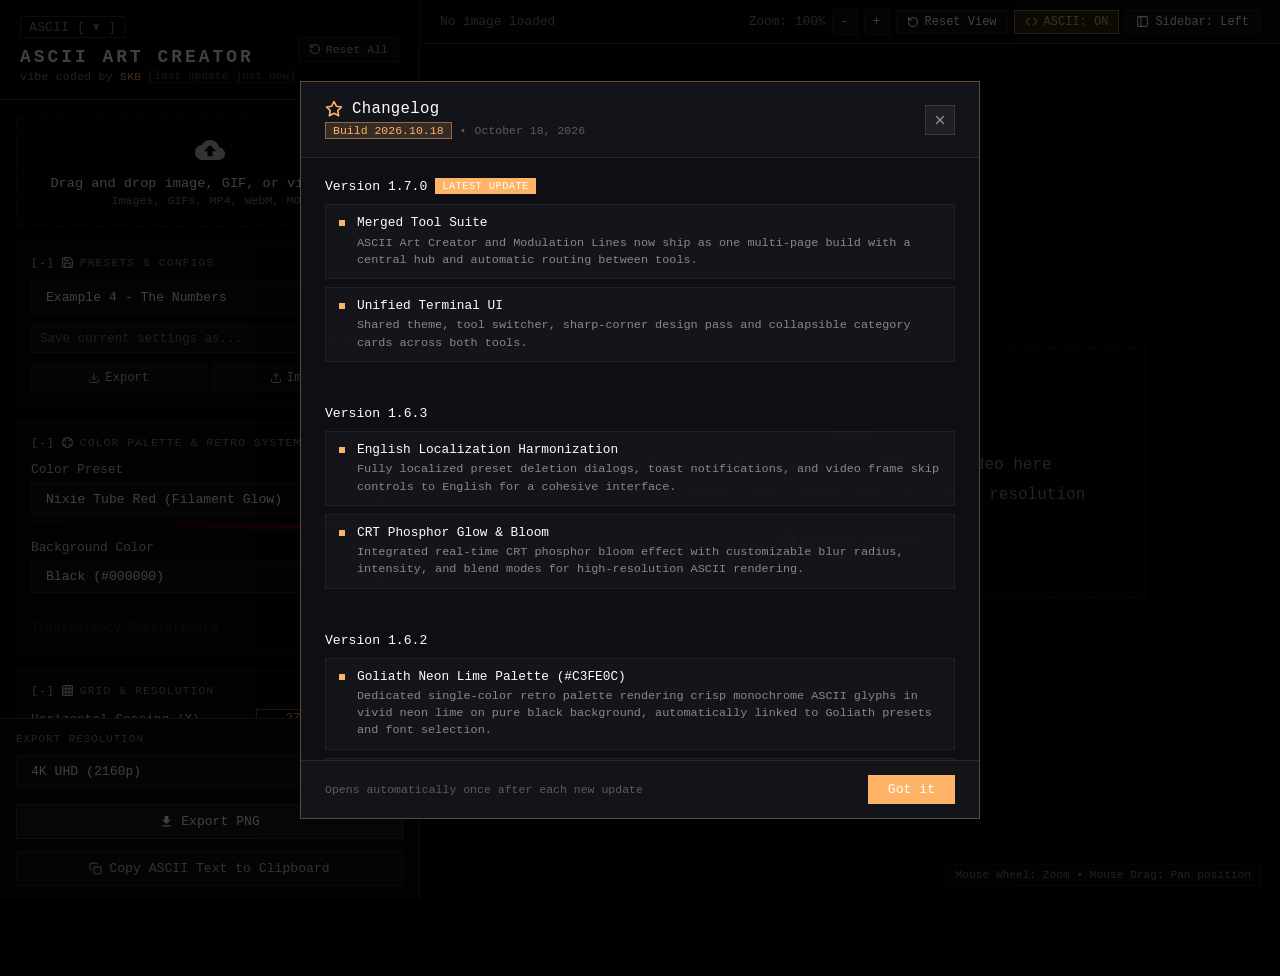
==== commit 1cbb0dfb: "fix: Restore ASCII changelog trigger and add merged-suite changelog entries" ====
--- a/ascii.html
+++ b/ascii.html
@@ -1508,6 +1508,7 @@
                 <h1>ASCII ART CREATOR</h1>
                 <div class="header-credit">
                     <span>vibe coded by <a href="https://discord.com/users/289503943409664000" target="_blank" rel="noopener noreferrer">SKB</a></span>
+                    <span class="header-updated" id="headerUpdated" title="Click to view Changelog">(last update ...)</span>
                 </div>
             </div>
             <button class="btn-reset-all" id="btnResetAll" title="Reset all settings to default">
@@ -2202,9 +2203,9 @@
                                 <span>Changelog</span>
                             </div>
                             <div class="changelog-meta">
-                                <a href="https://github.com/SKBwastaken/ASCIICreator" target="_blank" rel="noopener noreferrer" class="changelog-build-badge" title="Open repository on GitHub">Build 2026.10.08</a>
+                                <a href="https://github.com/SKBwastaken/ASCIICreator" target="_blank" rel="noopener noreferrer" class="changelog-build-badge" title="Open repository on GitHub">Build 2026.10.18</a>
                                 <span>•</span>
-                                <span>October 8, 2026 • 16:15 UTC+2</span>
+                                <span>October 18, 2026</span>
                             </div>
                         </div>
                         <button class="changelog-close-btn" id="btnCloseChangelog" title="Close">
@@ -2213,11 +2214,36 @@
                     </div>
 
                     <div class="changelog-body">
+                        <!-- v1.7.0 (Merged Suite) -->
+                        <div class="changelog-version-block">
+                            <div class="changelog-version-tag">
+                                <span>Version 1.7.0</span>
+                                <span class="badge-latest">Latest Update</span>
+                            </div>
+                            <div class="changelog-list">
+                                <div class="changelog-item">
+                                    <span class="changelog-bullet"></span>
+                                    <div class="changelog-item-content">
+                                        <span class="changelog-item-title">Merged Tool Suite</span>
+                                        <span class="changelog-item-desc">ASCII Art Creator and Modulation Lines now ship as one multi-page build with a central hub and automatic routing between tools.</span>
+                                    </div>
+                                </div>
+                                <div class="changelog-item">
+                                    <span class="changelog-bullet"></span>
+                                    <div class="changelog-item-content">
+                                        <span class="changelog-item-title">Unified Terminal UI</span>
+                                        <span class="changelog-item-desc">Shared theme, tool switcher, sharp-corner design pass and collapsible category cards across both tools.</span>
+                                    </div>
+                                </div>
+                            </div>
+                        </div>
+
+                        <div class="changelog-divider"></div>
+
                         <!-- v1.6.3 (Patch) -->
                         <div class="changelog-version-block">
                             <div class="changelog-version-tag">
                                 <span>Version 1.6.3</span>
-                                <span class="badge-latest">Latest Update</span>
                             </div>
                             <div class="changelog-list">
                                 <div class="changelog-item">
@@ -5527,10 +5553,37 @@
             };
         }
 
+        // Dynamic "last update [x ago]" timestamp updater
+        function updateLastUpdatedLabel() {
+            const el = document.getElementById('headerUpdated');
+            if (!el) return;
+
+            let updateTime = new Date('2026-10-18T00:00:00+02:00').getTime();
+            if (document.lastModified) {
+                const d = new Date(document.lastModified).getTime();
+                if (!isNaN(d) && d > 1000) updateTime = d;
+            }
+
+            const diffSec = Math.max(0, Math.floor((Date.now() - updateTime) / 1000));
+            const diffMin = Math.floor(diffSec / 60);
+            const diffHours = Math.floor(diffMin / 60);
+            const diffDays = Math.floor(diffHours / 24);
+
+            let str = 'just now';
+            if (diffDays > 1) str = `${diffDays} days ago`;
+            else if (diffDays === 1) str = `1 day ago`;
+            else if (diffHours > 1) str = `${diffHours} hours ago`;
+            else if (diffHours === 1) str = `1 hour ago`;
+            else if (diffMin > 1) str = `${diffMin} minutes ago`;
+            else if (diffMin === 1) str = `1 minute ago`;
+
+            el.textContent = `(last update ${str})`;
+        }
+
         // -------------------------------------------------------------
         // CHANGELOG / WHAT'S NEW MODAL LOGIC
         // -------------------------------------------------------------
-        const CURRENT_CHANGELOG_BUILD = '2026-10-08-v1.6.3';
+        const CURRENT_CHANGELOG_BUILD = '2026-10-18-v1.7.0';
         const changelogModalOverlay = document.getElementById('changelogModalOverlay');
         const btnCloseChangelog = document.getElementById('btnCloseChangelog');
         const btnConfirmChangelog = document.getElementById('btnConfirmChangelog');
@@ -5562,6 +5615,12 @@
             }, { passive: false });
         }
 
+        // Clicking on "(last update ...)" in the header reopens the changelog anytime
+        const headerUpdatedEl = document.getElementById('headerUpdated');
+        if (headerUpdatedEl) {
+            headerUpdatedEl.onclick = () => openChangelogModal();
+        }
+
         function checkAutoShowChangelog() {
             try {
                 const seenBuild = localStorage.getItem('ascii_last_seen_build');
@@ -5586,6 +5645,8 @@
         updateCheckerboardState();
         initSidebarPosition();
         initSidebarWidth();
+        updateLastUpdatedLabel();
+        setInterval(updateLastUpdatedLabel, 30000);
         checkAutoShowChangelog();
         document.title = "ASCII ART CREATOR";
     </script>
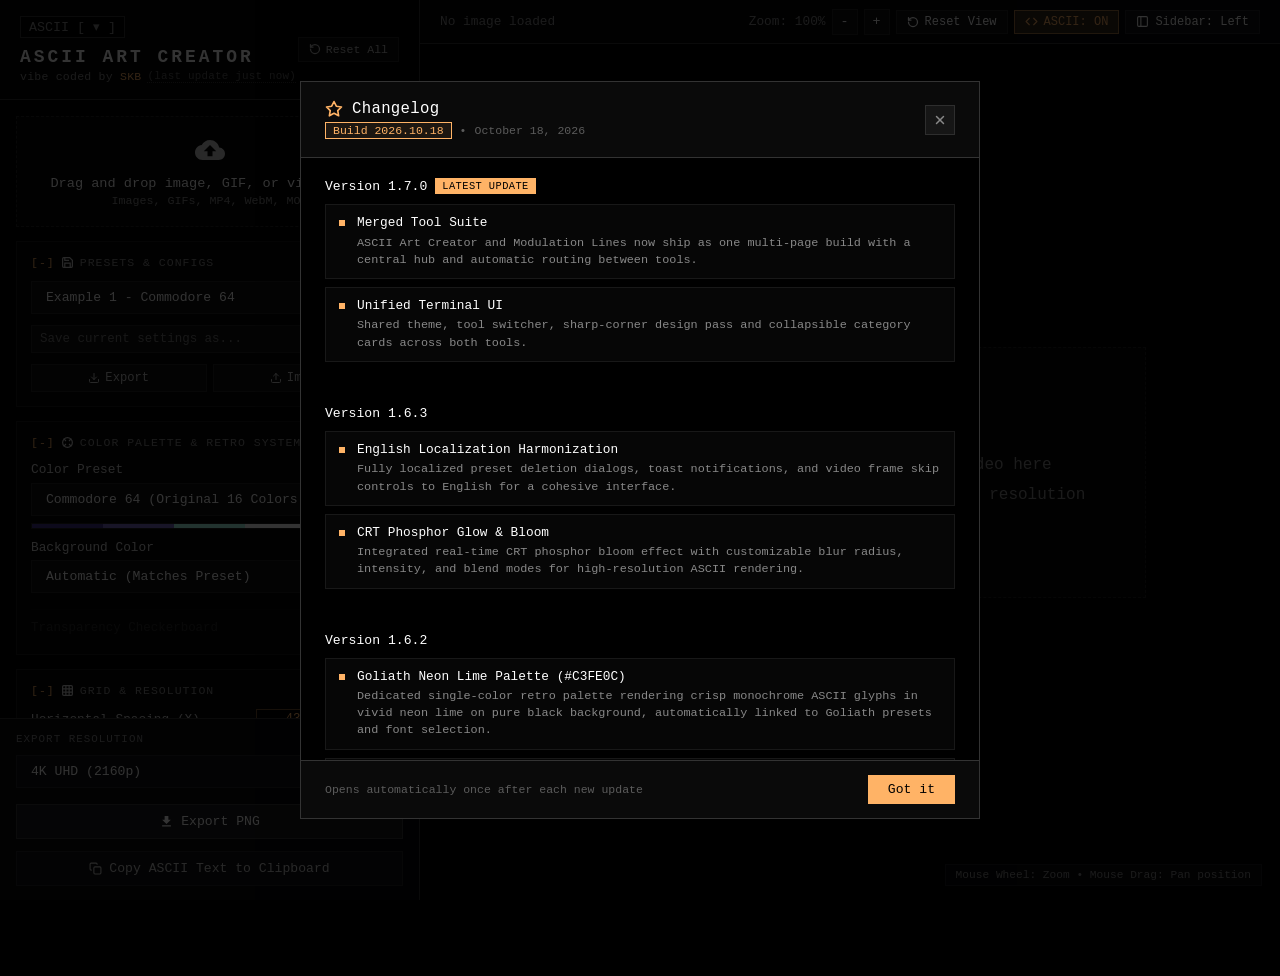
==== commit c424a9a1: "style: Unify changelog, overlay and danger colors across both tools" ====
--- a/ascii.html
+++ b/ascii.html
@@ -1057,7 +1057,7 @@
         }
 
         .changelog-modal-card {
-            background: rgba(15, 16, 22, 0.96);
+            background: #000000;
             border: 1px solid rgba(255, 179, 102, 0.35);
             border-radius: 16px;
             width: 92%;
@@ -1335,20 +1335,20 @@
         }
 
         .btn-danger-red {
-            background: #dc2626 !important;
+            background: var(--tok-alarm) !important;
             color: #ffffff !important;
-            border: 1px solid #ef4444 !important;
+            border: 1px solid var(--tok-alarm) !important;
             font-weight: 600 !important;
-            box-shadow: 0 0 14px rgba(239, 68, 68, 0.35) !important;
+            box-shadow: none !important;
             cursor: pointer;
             border-radius: 8px;
             transition: all 0.15s ease;
         }
 
         .btn-danger-red:hover {
-            background: #b91c1c !important;
-            border-color: #f87171 !important;
-            box-shadow: 0 0 20px rgba(239, 68, 68, 0.55) !important;
+            background: #cc2929 !important;
+            border-color: var(--tok-alarm) !important;
+            box-shadow: none !important;
             transform: translateY(-1px);
         }
 
@@ -1533,7 +1533,7 @@
                 <!-- Preset Delete Confirmation Overlay (Contained ONLY to Presets category card) -->
                 <div class="preset-delete-overlay" id="presetDeleteOverlay" style="display: none;">
                     <div class="preset-delete-box">
-                        <div style="display: flex; align-items: center; justify-content: center; gap: 7px; color: #f87171; font-weight: 700; font-size: 0.82rem;">
+                        <div style="display: flex; align-items: center; justify-content: center; gap: 7px; color: #ff3333; font-weight: 700; font-size: 0.82rem;">
                             <svg width="15" height="15" viewBox="0 0 24 24" fill="none" stroke="currentColor" stroke-width="2.2" stroke-linecap="round" stroke-linejoin="round">
                                 <polyline points="3 6 5 6 21 6"></polyline>
                                 <path d="M19 6v14a2 2 0 0 1-2 2H7a2 2 0 0 1-2-2V6m3 0V4a2 2 0 0 1 2-2h4a2 2 0 0 1 2 2v2"></path>
@@ -1576,7 +1576,7 @@
                                 <!-- Dynamic from localStorage -->
                             </optgroup>
                         </select>
-                        <button type="button" class="btn-tool" id="btnDeletePreset" title="Delete selected user preset" style="display: none; padding: 0 8px; color: #f87171; border-color: rgba(248, 113, 113, 0.3);">
+                        <button type="button" class="btn-tool" id="btnDeletePreset" title="Delete selected user preset" style="display: none; padding: 0 8px; color: #ff3333; border-color: rgba(255, 51, 51, 0.3);">
                             <svg width="12" height="12" viewBox="0 0 24 24" fill="none" stroke="currentColor" stroke-width="2"><polyline points="3 6 5 6 21 6"/><path d="M19 6v14a2 2 0 0 1-2 2H7a2 2 0 0 1-2-2V6m3 0V4a2 2 0 0 1 2-2h4a2 2 0 0 1 2 2v2"/></svg>
                         </button>
                     </div>
@@ -3570,7 +3570,7 @@
                 if (available) {
                     if (customFontFeedback) customFontFeedback.innerHTML = `<span style="color: #4ade80;">Font "${name}" found in system</span>`;
                 } else {
-                    if (customFontFeedback) customFontFeedback.innerHTML = `<span style="color: #f87171;">Not found in system. Tip: Use "Font File (.ttf)" button below!</span>`;
+                    if (customFontFeedback) customFontFeedback.innerHTML = `<span style="color: #ff3333;">Not found in system. Tip: Use "Font File (.ttf)" button below!</span>`;
                 }
             } else {
                 if (customFontFeedback) customFontFeedback.innerHTML = '';
--- a/shared.css
+++ b/shared.css
@@ -421,3 +421,53 @@
 }
 .glass-card.swx-collapsed > :not(.card-header) { display: none !important; }
 .glass-card.swx-collapsed > .card-header { margin-bottom: 0 !important; }
+
+/* ---------- unified floating surfaces (changelog, toast, overlays) ---------- */
+
+html[data-tool] .changelog-modal-overlay {
+    background: rgba(0, 0, 0, 0.8) !important;
+}
+
+html[data-tool] .changelog-modal-card {
+    background: var(--tok-bg) !important;
+    border: 1px solid var(--tok-border-dim) !important;
+}
+
+html[data-tool] .changelog-header,
+html[data-tool] .changelog-footer {
+    background: var(--tok-bg-soft) !important;
+    border-color: var(--tok-border-dim) !important;
+}
+
+html[data-tool] .changelog-item {
+    background: rgba(255, 255, 255, 0.024) !important;
+    border: 1px solid rgba(255, 255, 255, 0.07) !important;
+    color: #c8c8c8 !important;
+}
+
+html[data-tool] .changelog-divider {
+    background: var(--tok-border-dim) !important;
+}
+
+/* dark text: white on pastel orange is unreadable */
+html[data-tool] .changelog-btn-confirm,
+html[data-tool] .changelog-version-tag .badge-latest {
+    color: #000000 !important;
+}
+
+html[data-tool] .toast,
+html[data-tool] .media-player-bar,
+html[data-tool] .comparison-badge,
+html[data-tool] .zoom-display,
+html[data-tool] .btn-circle {
+    background: rgba(10, 10, 10, 0.95) !important;
+}
+
+html[data-tool] .window-drag-overlay {
+    background: rgba(0, 0, 0, 0.88) !important;
+}
+html[data-tool] .changelog-build-badge {
+    color: var(--tok-accent) !important;
+    border: 1px solid var(--tok-accent) !important;
+    background: rgba(255, 179, 102, 0.08) !important;
+}
